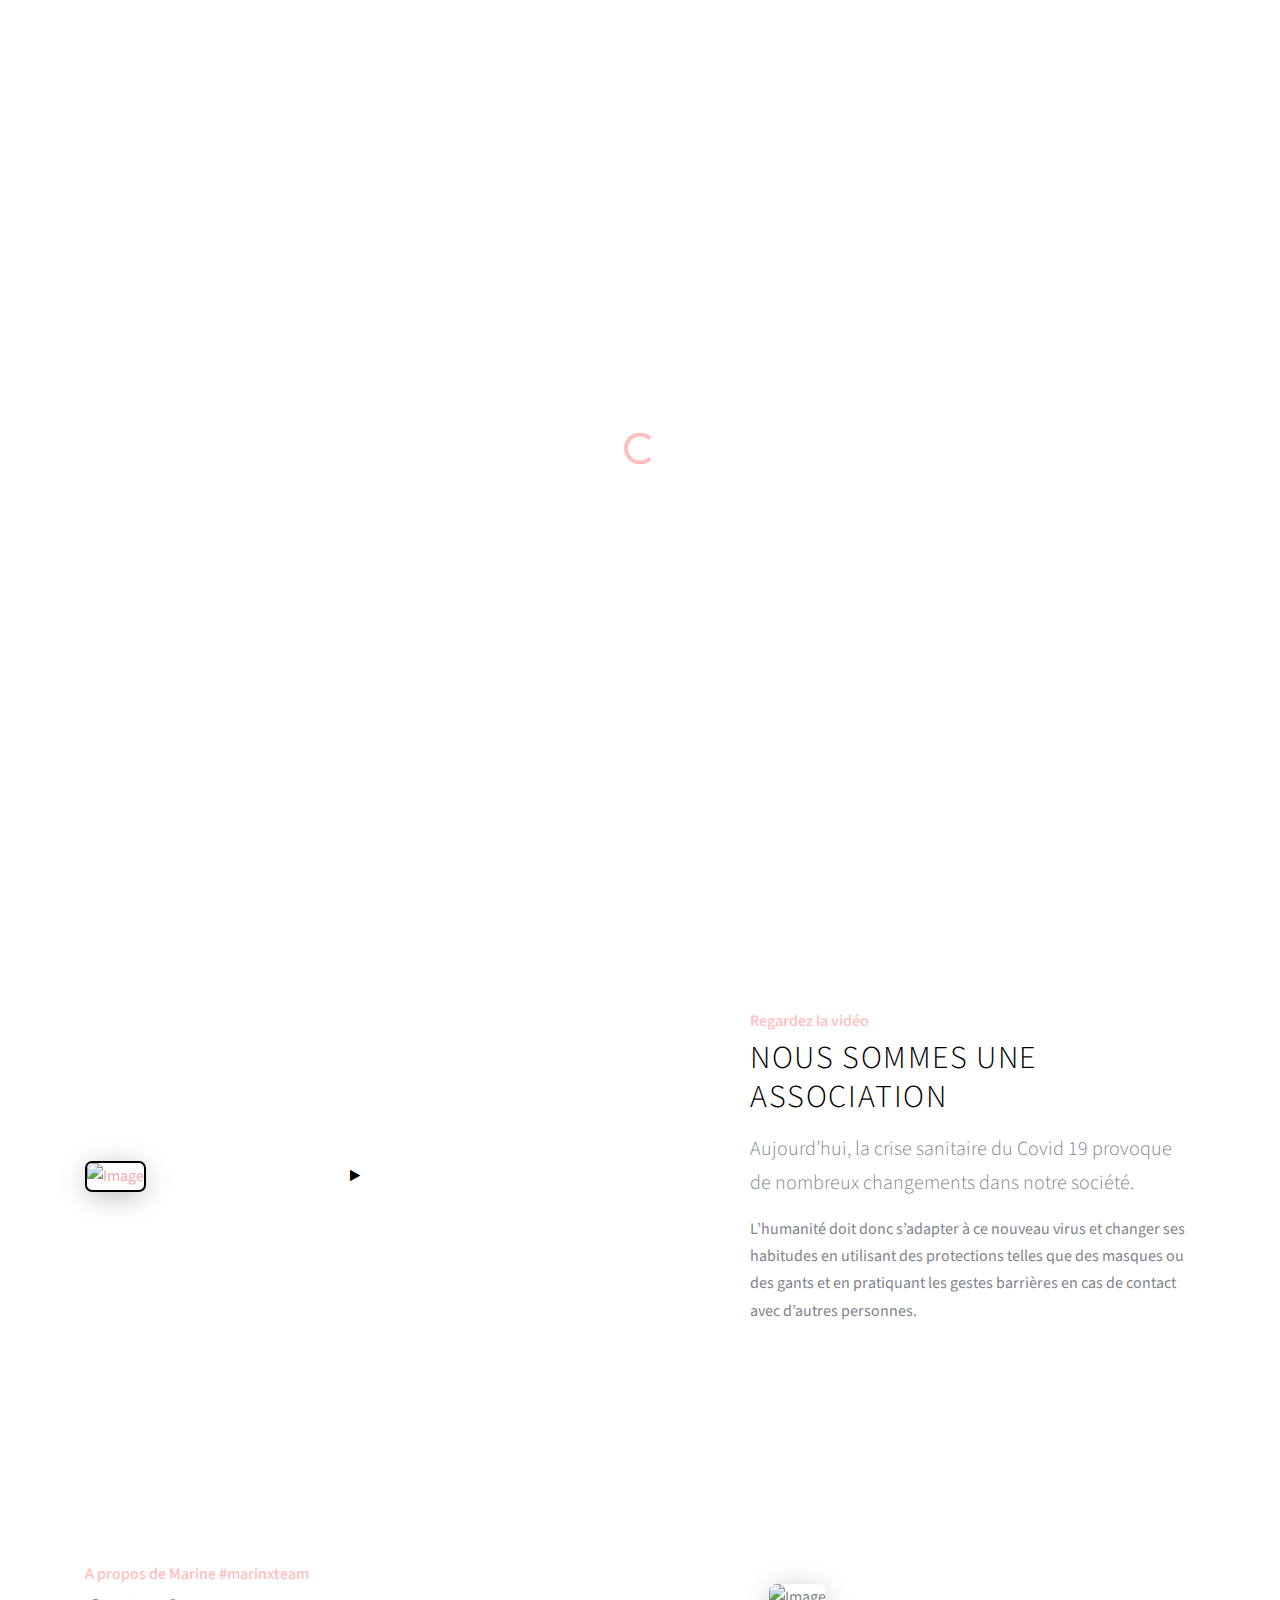
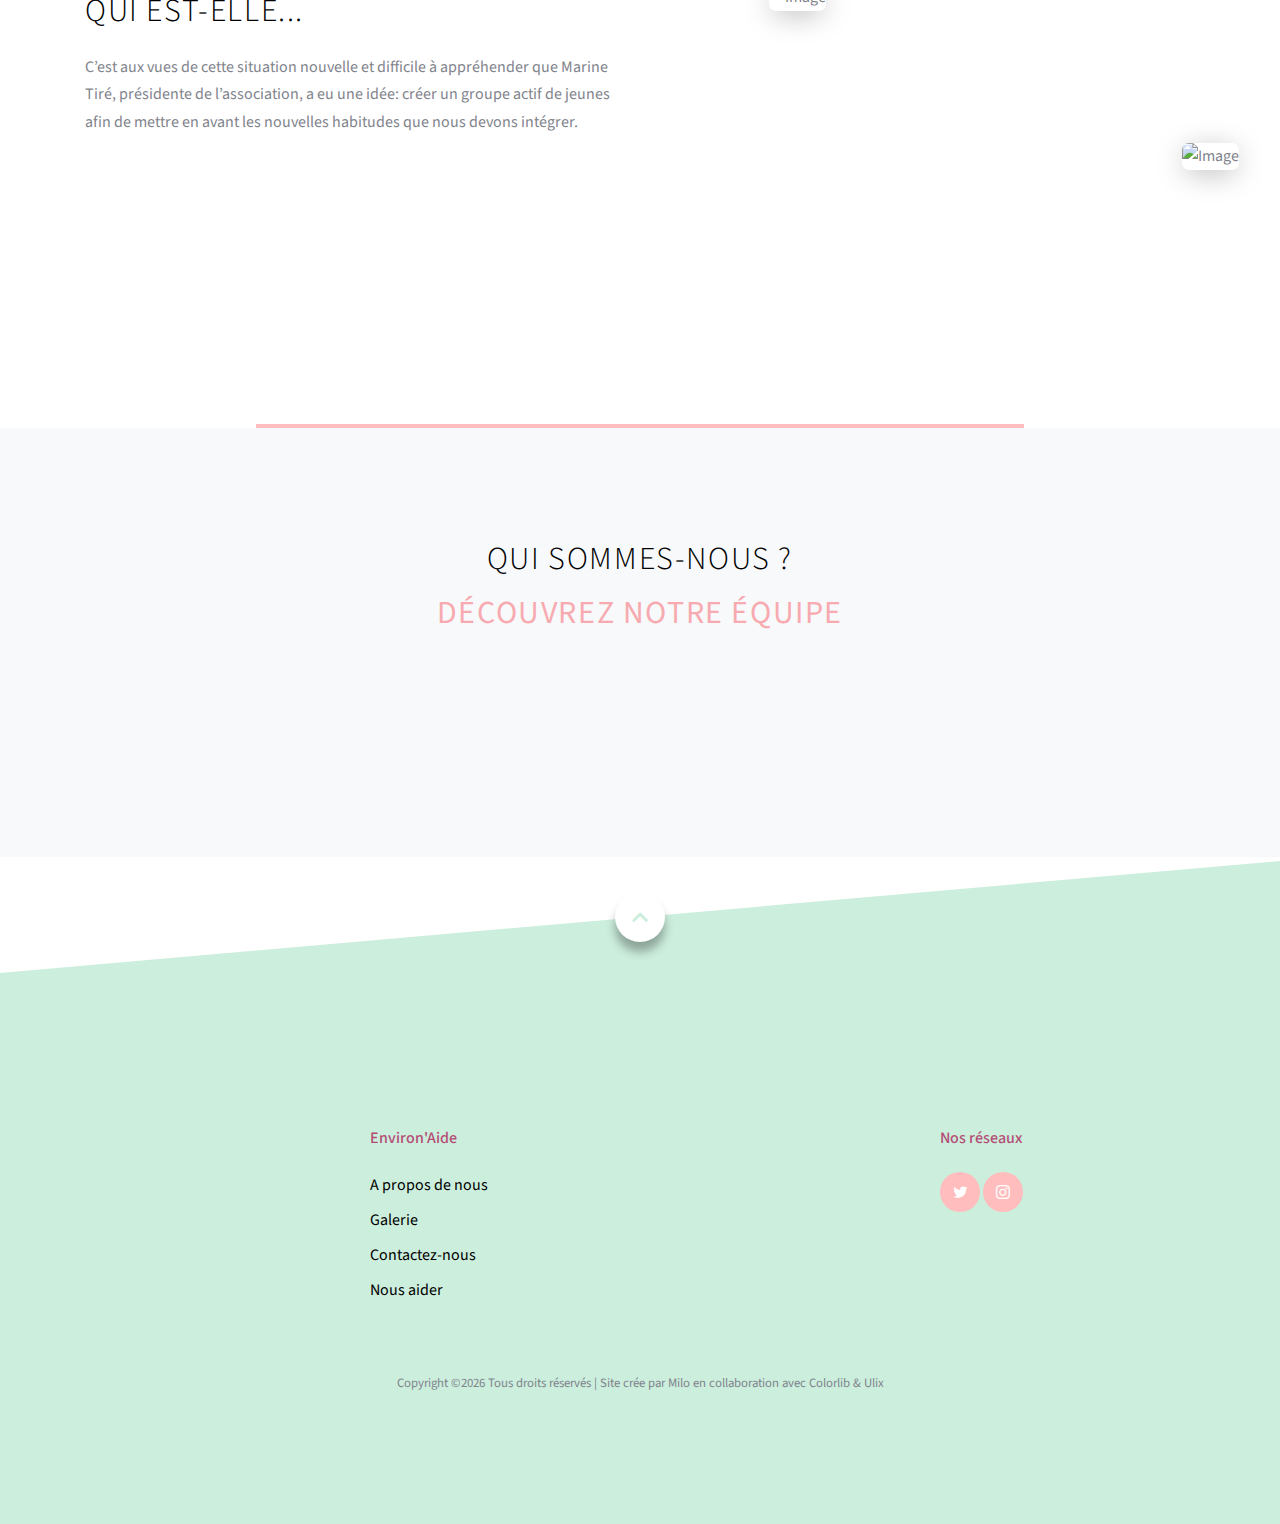
==== about.html @ 617ce42b "big update" ====
<!doctype html>
<html lang="en">
  <head>
    <title>CoronaCollec' 2k20</title>
    <meta charset="utf-8">
    <meta name="viewport" content="width=device-width, initial-scale=1, shrink-to-fit=no">
    
    <link rel="stylesheet" href="css/custom-bs.css">
    <link rel="stylesheet" href="css/jquery.fancybox.min.css">
    <link rel="stylesheet" href="fonts/icomoon/style.css">
    <link rel="stylesheet" href="fonts/line-icons/style.css">

    <!-- MAIN CSS -->
    <link rel="stylesheet" href="css/style.css">    
  </head>
  <body>

  <div id="overlayer"></div>
  <div class="loader">
    <div class="spinner-border text-primary" role="status">
      <span class="sr-only">Chargement...</span>
    </div>
  </div>
    

<div class="site-wrap">

    <div class="site-mobile-menu site-navbar-target">
      <div class="site-mobile-menu-header">
        <div class="site-mobile-menu-close mt-3">
          <span class="icon-close2 js-menu-toggle"></span>
        </div>
      </div>
      <div class="site-mobile-menu-body"></div>
    </div> <!-- .site-mobile-menu -->
    

    <!-- NAVBAR -->
    <header class="site-navbar mt-3" id="top">
      <div class="container-fluid">
        <div class="row align-items-center">
          <div class="site-logo col-6"><a href="index.html">Accueil</a></div>


          

          <nav class="mx-auto site-navigation">
            <ul class="site-menu js-clone-nav d-none d-lg-block">
              <li><a href="index.html" >Home</a></li>
              <li><a href="about.html" class="nav-link active">A propos de nous</a></li>
              <li><a href="gallery.html">Galerie</a></li>
              <li><a href="contact.html">Contact</a></li>
              <li><a href="dons.html">Nous aider</a></li>
            </ul>
          </nav>
          
          <div class="col-6 site-burger-menu d-block d-lg-none text-right">
            <a href="#" class="site-menu-toggle js-menu-toggle"><span class="icon-menu h3"></span></a>
          </div>

        </div>
      </div>
    </header>

    <!-- HOME -->
    <section class="home-section section-hero overlay slanted" id="home-section">

      <div class="container">
        <div class="row align-items-center justify-content-center">
          <div class="col-md-8 text-center">
            <h1>A propos de nous...</h1>
            <div class="mx-auto w-75">
              <p>Qui sommes-nous ? Que fait-on ? Pourquoi ?</p>
            </div>
          </div>
        </div>
      </div>
        
      <!-- VIDEO -->
      <div class="video-container">
        <video autoplay loop="true">
          <source type="video/mp4" src="videos/video.mp4">
        </video>
      </div>

      <a href="#next-section" class="smoothscroll scroll-button">
        <span class=" icon-keyboard_arrow_down"></span>
      </a>

    </section>

    <section class="site-section" id="next-section">
      <div class="container">
        <div class="row align-items-center">
          <div class="col-lg-6 mb-5 mb-lg-0">
            <a data-fancybox data-ratio="2" href="https://vimeo.com/317571768" class="block__96788">
              <span class="play-icon"><span class="icon-play"></span></span>
              <img style="border:2px solid black" src="https://dummyimage.com/640x360/fff/aaa" alt="Image" class="img-fluid img-shadow">
            </a>
          </div>
          <div class="col-lg-5 ml-auto">
            <h3 class="section-title-sub text-primary">Regardez la vidéo</h3>
            <h2 class="section-title mb-3">Nous sommes une association</h2>
            <p class="lead">Aujourd’hui, la crise sanitaire du Covid 19 provoque de nombreux changements dans notre société.</p>
            <p> L’humanité doit donc s’adapter à ce nouveau virus et changer ses habitudes en utilisant des protections telles que des masques ou des gants et en pratiquant les gestes barrières en cas de contact avec d’autres personnes.</p>
          </div>
        </div>
      </div>
    </section>

    <!-- ABOUT US -->
    <section class="site-section about-us-section" >
      <div class="container">
        
        <div class="row mb-5 pt-0 site-section">
          <div class="col-md-6 align-self-center">
            <h3 class="section-title-sub text-primary">A propos de Marine #marinxteam</h3>
            <h2 class="section-title mb-4">Qui est-elle...</h2>           
            <p>C’est aux vues de cette situation nouvelle et difficile à appréhender que Marine Tiré, présidente de l’association, a eu une idée: créer un groupe actif de jeunes afin de mettre en avant les nouvelles habitudes que nous devons intégrer.</p>
          </div>
          <div class="col-md-5 ml-auto img-overlap">
            <div class="img-1"><img src="https://dummyimage.com/640x360/fff/aaa" alt="Image" class="img-fluid img-shadow"></div>
            <div class="img-2"><img src="https://dummyimage.com/640x360/fff/aaa" alt="Image" class="img-fluid img-shadow"></div>
          </div>
        </div>
      </div>
    </section>
    
    <hr style="border: 2px solid #ffbdc2; margin: 0 20%">
    <!-- quoi -->
    <section class="site-section services-section bg-light block__62849" id="services-section">
      <div class="container">
        <div class="row mb-5">
          <div class="col-12 text-center" data-aos="fade">
            <h2 class="section-title mb-3">Qui sommes-nous ?</h2>
            <h2 class="section-title mb-3"><b><a href="organisation.html">Découvrez notre équipe</a></b></h2>
          </div>
        </div>
        <div class="row">
          <div class="col-6 col-md-6 col-lg-4 mb-4 mb-lg-5">
          </div>
        </div>
      </div>
    </section>
    

    <footer class="site-footer slanted-footer">

      <a href="#top" class="smoothscroll scroll-top">
        <span class="icon-keyboard_arrow_up"></span>
      </a>
  
      <div class="container">
        <div class="row mb-5">
          <div class="col-6 col-md-3 mb-4 mb-md-0">
            <h3></h3>
            <ul class="list-unstyled">
              <li><a href="#"></a></li>
            </ul>
          </div>
          <div class="col-6 col-md-3 mb-4 mb-md-0">
            <h3>Environ'Aide</h3>
            <ul class="list-unstyled">
              <li><a href="about.html">A propos de nous</a></li>
              <li><a href="gallery.html">Galerie</a></li>
              <li><a href="contact.html">Contactez-nous</a></li>
              <li><a href="dons.html">Nous aider</a></li>
            </ul>
          </div>
          <div class="col-6 col-md-3 mb-4 mb-md-0">
            <h3></h3>
            <ul class="list-unstyled">
              <li><a href="#"></a></li>
            </ul>
          </div>
          <div class="col-6 col-md-3 mb-4 mb-md-0">
            <h3>Nos réseaux</h3>
            <div class="footer-social">
                      <a href="#"><span class="icon-twitter"></span></a>
              <a href="https://www.instagram.com/environaid/?hl=fr"><span class="icon-instagram"></span></a>
            </div>
          </div>
        </div>
  
        <div class="row text-center">
          <div class="col-12">
            <p class="copyright"><small class="block">
            <!-- Link back to Colorlib can't be removed. Template is licensed under CC BY 3.0. -->
            Copyright &copy;<script>document.write(new Date().getFullYear());</script> Tous droits réservés | Site crée par Milo en collaboration avec Colorlib & Ulix</a>
            <!-- Link back to Colorlib can't be removed. Template is licensed under CC BY 3.0. -->
            </small></p>
          </div>
        </div>
      </div>
    </footer>
  
  </div>
  
    <!-- SCRIPTS -->
    <script src="js/jquery.min.js"></script>
    <script src="js/bootstrap.bundle.min.js"></script>
    <script src="js/isotope.pkgd.min.js"></script>
    <script src="js/stickyfill.min.js"></script>
    <script src="js/jquery.fancybox.min.js"></script>
    <script src="js/jquery.easing.1.3.js"></script>
    
    <script src="js/jquery.waypoints.min.js"></script>
    <script src="js/jquery.animateNumber.min.js"></script>
    
    <script src="js/custom.js"></script>
  </body>
  </html>
---- fonts/icomoon/style.css ----
@font-face {
  font-family: 'icomoon';
  src:  url('fonts/icomoon.eot?10si43');
  src:  url('fonts/icomoon.eot?10si43#iefix') format('embedded-opentype'),
    url('fonts/icomoon.ttf?10si43') format('truetype'),
    url('fonts/icomoon.woff?10si43') format('woff'),
    url('fonts/icomoon.svg?10si43#icomoon') format('svg');
  font-weight: normal;
  font-style: normal;
}

[class^="icon-"], [class*=" icon-"] {
  /* use !important to prevent issues with browser extensions that change fonts */
  font-family: 'icomoon' !important;
  speak: none;
  font-style: normal;
  font-weight: normal;
  font-variant: normal;
  text-transform: none;
  line-height: 1;

  /* Better Font Rendering =========== */
  -webkit-font-smoothing: antialiased;
  -moz-osx-font-smoothing: grayscale;
}

.icon-asterisk:before {
  content: "\f069";
}
.icon-plus:before {
  content: "\f067";
}
.icon-question:before {
  content: "\f128";
}
.icon-minus:before {
  content: "\f068";
}
.icon-glass:before {
  content: "\f000";
}
.icon-music:before {
  content: "\f001";
}
.icon-search:before {
  content: "\f002";
}
.icon-envelope-o:before {
  content: "\f003";
}
.icon-heart:before {
  content: "\f004";
}
.icon-star:before {
  content: "\f005";
}
.icon-star-o:before {
  content: "\f006";
}
.icon-user:before {
  content: "\f007";
}
.icon-film:before {
  content: "\f008";
}
.icon-th-large:before {
  content: "\f009";
}
.icon-th:before {
  content: "\f00a";
}
.icon-th-list:before {
  content: "\f00b";
}
.icon-check:before {
  content: "\f00c";
}
.icon-close:before {
  content: "\f00d";
}
.icon-remove:before {
  content: "\f00d";
}
.icon-times:before {
  content: "\f00d";
}
.icon-search-plus:before {
  content: "\f00e";
}
.icon-search-minus:before {
  content: "\f010";
}
.icon-power-off:before {
  content: "\f011";
}
.icon-signal:before {
  content: "\f012";
}
.icon-cog:before {
  content: "\f013";
}
.icon-gear:before {
  content: "\f013";
}
.icon-trash-o:before {
  content: "\f014";
}
.icon-home:before {
  content: "\f015";
}
.icon-file-o:before {
  content: "\f016";
}
.icon-clock-o:before {
  content: "\f017";
}
.icon-road:before {
  content: "\f018";
}
.icon-download:before {
  content: "\f019";
}
.icon-arrow-circle-o-down:before {
  content: "\f01a";
}
.icon-arrow-circle-o-up:before {
  content: "\f01b";
}
.icon-inbox:before {
  content: "\f01c";
}
.icon-play-circle-o:before {
  content: "\f01d";
}
.icon-repeat:before {
  content: "\f01e";
}
.icon-rotate-right:before {
  content: "\f01e";
}
.icon-refresh:before {
  content: "\f021";
}
.icon-list-alt:before {
  content: "\f022";
}
.icon-lock:before {
  content: "\f023";
}
.icon-flag:before {
  content: "\f024";
}
.icon-headphones:before {
  content: "\f025";
}
.icon-volume-off:before {
  content: "\f026";
}
.icon-volume-down:before {
  content: "\f027";
}
.icon-volume-up:before {
  content: "\f028";
}
.icon-qrcode:before {
  content: "\f029";
}
.icon-barcode:before {
  content: "\f02a";
}
.icon-tag:before {
  content: "\f02b";
}
.icon-tags:before {
  content: "\f02c";
}
.icon-book:before {
  content: "\f02d";
}
.icon-bookmark:before {
  content: "\f02e";
}
.icon-print:before {
  content: "\f02f";
}
.icon-camera:before {
  content: "\f030";
}
.icon-font:before {
  content: "\f031";
}
.icon-bold:before {
  content: "\f032";
}
.icon-italic:before {
  content: "\f033";
}
.icon-text-height:before {
  content: "\f034";
}
.icon-text-width:before {
  content: "\f035";
}
.icon-align-left:before {
  content: "\f036";
}
.icon-align-center:before {
  content: "\f037";
}
.icon-align-right:before {
  content: "\f038";
}
.icon-align-justify:before {
  content: "\f039";
}
.icon-list:before {
  content: "\f03a";
}
.icon-dedent:before {
  content: "\f03b";
}
.icon-outdent:before {
  content: "\f03b";
}
.icon-indent:before {
  content: "\f03c";
}
.icon-video-camera:before {
  content: "\f03d";
}
.icon-image:before {
  content: "\f03e";
}
.icon-photo:before {
  content: "\f03e";
}
.icon-picture-o:before {
  content: "\f03e";
}
.icon-pencil:before {
  content: "\f040";
}
.icon-map-marker:before {
  content: "\f041";
}
.icon-adjust:before {
  content: "\f042";
}
.icon-tint:before {
  content: "\f043";
}
.icon-edit:before {
  content: "\f044";
}
.icon-pencil-square-o:before {
  content: "\f044";
}
.icon-share-square-o:before {
  content: "\f045";
}
.icon-check-square-o:before {
  content: "\f046";
}
.icon-arrows:before {
  content: "\f047";
}
.icon-step-backward:before {
  content: "\f048";
}
.icon-fast-backward:before {
  content: "\f049";
}
.icon-backward:before {
  content: "\f04a";
}
.icon-play:before {
  content: "\f04b";
}
.icon-pause:before {
  content: "\f04c";
}
.icon-stop:before {
  content: "\f04d";
}
.icon-forward:before {
  content: "\f04e";
}
.icon-fast-forward:before {
  content: "\f050";
}
.icon-step-forward:before {
  content: "\f051";
}
.icon-eject:before {
  content: "\f052";
}
.icon-chevron-left:before {
  content: "\f053";
}
.icon-chevron-right:before {
  content: "\f054";
}
.icon-plus-circle:before {
  content: "\f055";
}
.icon-minus-circle:before {
  content: "\f056";
}
.icon-times-circle:before {
  content: "\f057";
}
.icon-check-circle:before {
  content: "\f058";
}
.icon-question-circle:before {
  content: "\f059";
}
.icon-info-circle:before {
  content: "\f05a";
}
.icon-crosshairs:before {
  content: "\f05b";
}
.icon-times-circle-o:before {
  content: "\f05c";
}
.icon-check-circle-o:before {
  content: "\f05d";
}
.icon-ban:before {
  content: "\f05e";
}
.icon-arrow-left:before {
  content: "\f060";
}
.icon-arrow-right:before {
  content: "\f061";
}
.icon-arrow-up:before {
  content: "\f062";
}
.icon-arrow-down:before {
  content: "\f063";
}
.icon-mail-forward:before {
  content: "\f064";
}
.icon-share:before {
  content: "\f064";
}
.icon-expand:before {
  content: "\f065";
}
.icon-compress:before {
  content: "\f066";
}
.icon-exclamation-circle:before {
  content: "\f06a";
}
.icon-gift:before {
  content: "\f06b";
}
.icon-leaf:before {
  content: "\f06c";
}
.icon-fire:before {
  content: "\f06d";
}
.icon-eye:before {
  content: "\f06e";
}
.icon-eye-slash:before {
  content: "\f070";
}
.icon-exclamation-triangle:before {
  content: "\f071";
}
.icon-warning:before {
  content: "\f071";
}
.icon-plane:before {
  content: "\f072";
}
.icon-calendar:before {
  content: "\f073";
}
.icon-random:before {
  content: "\f074";
}
.icon-comment:before {
  content: "\f075";
}
.icon-magnet:before {
  content: "\f076";
}
.icon-chevron-up:before {
  content: "\f077";
}
.icon-chevron-down:before {
  content: "\f078";
}
.icon-retweet:before {
  content: "\f079";
}
.icon-shopping-cart:before {
  content: "\f07a";
}
.icon-folder:before {
  content: "\f07b";
}
.icon-folder-open:before {
  content: "\f07c";
}
.icon-arrows-v:before {
  content: "\f07d";
}
.icon-arrows-h:before {
  content: "\f07e";
}
.icon-bar-chart:before {
  content: "\f080";
}
.icon-bar-chart-o:before {
  content: "\f080";
}
.icon-twitter-square:before {
  content: "\f081";
}
.icon-facebook-square:before {
  content: "\f082";
}
.icon-camera-retro:before {
  content: "\f083";
}
.icon-key:before {
  content: "\f084";
}
.icon-cogs:before {
  content: "\f085";
}
.icon-gears:before {
  content: "\f085";
}
.icon-comments:before {
  content: "\f086";
}
.icon-thumbs-o-up:before {
  content: "\f087";
}
.icon-thumbs-o-down:before {
  content: "\f088";
}
.icon-star-half:before {
  content: "\f089";
}
.icon-heart-o:before {
  content: "\f08a";
}
.icon-sign-out:before {
  content: "\f08b";
}
.icon-linkedin-square:before {
  content: "\f08c";
}
.icon-thumb-tack:before {
  content: "\f08d";
}
.icon-external-link:before {
  content: "\f08e";
}
.icon-sign-in:before {
  content: "\f090";
}
.icon-trophy:before {
  content: "\f091";
}
.icon-github-square:before {
  content: "\f092";
}
.icon-upload:before {
  content: "\f093";
}
.icon-lemon-o:before {
  content: "\f094";
}
.icon-phone:before {
  content: "\f095";
}
.icon-square-o:before {
  content: "\f096";
}
.icon-bookmark-o:before {
  content: "\f097";
}
.icon-phone-square:before {
  content: "\f098";
}
.icon-twitter:before {
  content: "\f099";
}
.icon-facebook:before {
  content: "\f09a";
}
.icon-facebook-f:before {
  content: "\f09a";
}
.icon-github:before {
  content: "\f09b";
}
.icon-unlock:before {
  content: "\f09c";
}
.icon-credit-card:before {
  content: "\f09d";
}
.icon-feed:before {
  content: "\f09e";
}
.icon-rss:before {
  content: "\f09e";
}
.icon-hdd-o:before {
  content: "\f0a0";
}
.icon-bullhorn:before {
  content: "\f0a1";
}
.icon-bell-o:before {
  content: "\f0a2";
}
.icon-certificate:before {
  content: "\f0a3";
}
.icon-hand-o-right:before {
  content: "\f0a4";
}
.icon-hand-o-left:before {
  content: "\f0a5";
}
.icon-hand-o-up:before {
  content: "\f0a6";
}
.icon-hand-o-down:before {
  content: "\f0a7";
}
.icon-arrow-circle-left:before {
  content: "\f0a8";
}
.icon-arrow-circle-right:before {
  content: "\f0a9";
}
.icon-arrow-circle-up:before {
  content: "\f0aa";
}
.icon-arrow-circle-down:before {
  content: "\f0ab";
}
.icon-globe:before {
  content: "\f0ac";
}
.icon-wrench:before {
  content: "\f0ad";
}
.icon-tasks:before {
  content: "\f0ae";
}
.icon-filter:before {
  content: "\f0b0";
}
.icon-briefcase:before {
  content: "\f0b1";
}
.icon-arrows-alt:before {
  content: "\f0b2";
}
.icon-group:before {
  content: "\f0c0";
}
.icon-users:before {
  content: "\f0c0";
}
.icon-chain:before {
  content: "\f0c1";
}
.icon-link:before {
  content: "\f0c1";
}
.icon-cloud:before {
  content: "\f0c2";
}
.icon-flask:before {
  content: "\f0c3";
}
.icon-cut:before {
  content: "\f0c4";
}
.icon-scissors:before {
  content: "\f0c4";
}
.icon-copy:before {
  content: "\f0c5";
}
.icon-files-o:before {
  content: "\f0c5";
}
.icon-paperclip:before {
  content: "\f0c6";
}
.icon-floppy-o:before {
  content: "\f0c7";
}
.icon-save:before {
  content: "\f0c7";
}
.icon-square:before {
  content: "\f0c8";
}
.icon-bars:before {
  content: "\f0c9";
}
.icon-navicon:before {
  content: "\f0c9";
}
.icon-reorder:before {
  content: "\f0c9";
}
.icon-list-ul:before {
  content: "\f0ca";
}
.icon-list-ol:before {
  content: "\f0cb";
}
.icon-strikethrough:before {
  content: "\f0cc";
}
.icon-underline:before {
  content: "\f0cd";
}
.icon-table:before {
  content: "\f0ce";
}
.icon-magic:before {
  content: "\f0d0";
}
.icon-truck:before {
  content: "\f0d1";
}
.icon-pinterest:before {
  content: "\f0d2";
}
.icon-pinterest-square:before {
  content: "\f0d3";
}
.icon-google-plus-square:before {
  content: "\f0d4";
}
.icon-google-plus:before {
  content: "\f0d5";
}
.icon-money:before {
  content: "\f0d6";
}
.icon-caret-down:before {
  content: "\f0d7";
}
.icon-caret-up:before {
  content: "\f0d8";
}
.icon-caret-left:before {
  content: "\f0d9";
}
.icon-caret-right:before {
  content: "\f0da";
}
.icon-columns:before {
  content: "\f0db";
}
.icon-sort:before {
  content: "\f0dc";
}
.icon-unsorted:before {
  content: "\f0dc";
}
.icon-sort-desc:before {
  content: "\f0dd";
}
.icon-sort-down:before {
  content: "\f0dd";
}
.icon-sort-asc:before {
  content: "\f0de";
}
.icon-sort-up:before {
  content: "\f0de";
}
.icon-envelope:before {
  content: "\f0e0";
}
.icon-linkedin:before {
  content: "\f0e1";
}
.icon-rotate-left:before {
  content: "\f0e2";
}
.icon-undo:before {
  content: "\f0e2";
}
.icon-gavel:before {
  content: "\f0e3";
}
.icon-legal:before {
  content: "\f0e3";
}
.icon-dashboard:before {
  content: "\f0e4";
}
.icon-tachometer:before {
  content: "\f0e4";
}
.icon-comment-o:before {
  content: "\f0e5";
}
.icon-comments-o:before {
  content: "\f0e6";
}
.icon-bolt:before {
  content: "\f0e7";
}
.icon-flash:before {
  content: "\f0e7";
}
.icon-sitemap:before {
  content: "\f0e8";
}
.icon-umbrella:before {
  content: "\f0e9";
}
.icon-clipboard:before {
  content: "\f0ea";
}
.icon-paste:before {
  content: "\f0ea";
}
.icon-lightbulb-o:before {
  content: "\f0eb";
}
.icon-exchange:before {
  content: "\f0ec";
}
.icon-cloud-download:before {
  content: "\f0ed";
}
.icon-cloud-upload:before {
  content: "\f0ee";
}
.icon-user-md:before {
  content: "\f0f0";
}
.icon-stethoscope:before {
  content: "\f0f1";
}
.icon-suitcase:before {
  content: "\f0f2";
}
.icon-bell:before {
  content: "\f0f3";
}
.icon-coffee:before {
  content: "\f0f4";
}
.icon-cutlery:before {
  content: "\f0f5";
}
.icon-file-text-o:before {
  content: "\f0f6";
}
.icon-building-o:before {
  content: "\f0f7";
}
.icon-hospital-o:before {
  content: "\f0f8";
}
.icon-ambulance:before {
  content: "\f0f9";
}
.icon-medkit:before {
  content: "\f0fa";
}
.icon-fighter-jet:before {
  content: "\f0fb";
}
.icon-beer:before {
  content: "\f0fc";
}
.icon-h-square:before {
  content: "\f0fd";
}
.icon-plus-square:before {
  content: "\f0fe";
}
.icon-angle-double-left:before {
  content: "\f100";
}
.icon-angle-double-right:before {
  content: "\f101";
}
.icon-angle-double-up:before {
  content: "\f102";
}
.icon-angle-double-down:before {
  content: "\f103";
}
.icon-angle-left:before {
  content: "\f104";
}
.icon-angle-right:before {
  content: "\f105";
}
.icon-angle-up:before {
  content: "\f106";
}
.icon-angle-down:before {
  content: "\f107";
}
.icon-desktop:before {
  content: "\f108";
}
.icon-laptop:before {
  content: "\f109";
}
.icon-tablet:before {
  content: "\f10a";
}
.icon-mobile:before {
  content: "\f10b";
}
.icon-mobile-phone:before {
  content: "\f10b";
}
.icon-circle-o:before {
  content: "\f10c";
}
.icon-quote-left:before {
  content: "\f10d";
}
.icon-quote-right:before {
  content: "\f10e";
}
.icon-spinner:before {
  content: "\f110";
}
.icon-circle:before {
  content: "\f111";
}
.icon-mail-reply:before {
  content: "\f112";
}
.icon-reply:before {
  content: "\f112";
}
.icon-github-alt:before {
  content: "\f113";
}
.icon-folder-o:before {
  content: "\f114";
}
.icon-folder-open-o:before {
  content: "\f115";
}
.icon-smile-o:before {
  content: "\f118";
}
.icon-frown-o:before {
  content: "\f119";
}
.icon-meh-o:before {
  content: "\f11a";
}
.icon-gamepad:before {
  content: "\f11b";
}
.icon-keyboard-o:before {
  content: "\f11c";
}
.icon-flag-o:before {
  content: "\f11d";
}
.icon-flag-checkered:before {
  content: "\f11e";
}
.icon-terminal:before {
  content: "\f120";
}
.icon-code:before {
  content: "\f121";
}
.icon-mail-reply-all:before {
  content: "\f122";
}
.icon-reply-all:before {
  content: "\f122";
}
.icon-star-half-empty:before {
  content: "\f123";
}
.icon-star-half-full:before {
  content: "\f123";
}
.icon-star-half-o:before {
  content: "\f123";
}
.icon-location-arrow:before {
  content: "\f124";
}
.icon-crop:before {
  content: "\f125";
}
.icon-code-fork:before {
  content: "\f126";
}
.icon-chain-broken:before {
  content: "\f127";
}
.icon-unlink:before {
  content: "\f127";
}
.icon-info:before {
  content: "\f129";
}
.icon-exclamation:before {
  content: "\f12a";
}
.icon-superscript:before {
  content: "\f12b";
}
.icon-subscript:before {
  content: "\f12c";
}
.icon-eraser:before {
  content: "\f12d";
}
.icon-puzzle-piece:before {
  content: "\f12e";
}
.icon-microphone:before {
  content: "\f130";
}
.icon-microphone-slash:before {
  content: "\f131";
}
.icon-shield:before {
  content: "\f132";
}
.icon-calendar-o:before {
  content: "\f133";
}
.icon-fire-extinguisher:before {
  content: "\f134";
}
.icon-rocket:before {
  content: "\f135";
}
.icon-maxcdn:before {
  content: "\f136";
}
.icon-chevron-circle-left:before {
  content: "\f137";
}
.icon-chevron-circle-right:before {
  content: "\f138";
}
.icon-chevron-circle-up:before {
  content: "\f139";
}
.icon-chevron-circle-down:before {
  content: "\f13a";
}
.icon-html5:before {
  content: "\f13b";
}
.icon-css3:before {
  content: "\f13c";
}
.icon-anchor:before {
  content: "\f13d";
}
.icon-unlock-alt:before {
  content: "\f13e";
}
.icon-bullseye:before {
  content: "\f140";
}
.icon-ellipsis-h:before {
  content: "\f141";
}
.icon-ellipsis-v:before {
  content: "\f142";
}
.icon-rss-square:before {
  content: "\f143";
}
.icon-play-circle:before {
  content: "\f144";
}
.icon-ticket:before {
  content: "\f145";
}
.icon-minus-square:before {
  content: "\f146";
}
.icon-minus-square-o:before {
  content: "\f147";
}
.icon-level-up:before {
  content: "\f148";
}
.icon-level-down:before {
  content: "\f149";
}
.icon-check-square:before {
  content: "\f14a";
}
.icon-pencil-square:before {
  content: "\f14b";
}
.icon-external-link-square:before {
  content: "\f14c";
}
.icon-share-square:before {
  content: "\f14d";
}
.icon-compass:before {
  content: "\f14e";
}
.icon-caret-square-o-down:before {
  content: "\f150";
}
.icon-toggle-down:before {
  content: "\f150";
}
.icon-caret-square-o-up:before {
  content: "\f151";
}
.icon-toggle-up:before {
  content: "\f151";
}
.icon-caret-square-o-right:before {
  content: "\f152";
}
.icon-toggle-right:before {
  content: "\f152";
}
.icon-eur:before {
  content: "\f153";
}
.icon-euro:before {
  content: "\f153";
}
.icon-gbp:before {
  content: "\f154";
}
.icon-dollar:before {
  content: "\f155";
}
.icon-usd:before {
  content: "\f155";
}
.icon-inr:before {
  content: "\f156";
}
.icon-rupee:before {
  content: "\f156";
}
.icon-cny:before {
  content: "\f157";
}
.icon-jpy:before {
  content: "\f157";
}
.icon-rmb:before {
  content: "\f157";
}
.icon-yen:before {
  content: "\f157";
}
.icon-rouble:before {
  content: "\f158";
}
.icon-rub:before {
  content: "\f158";
}
.icon-ruble:before {
  content: "\f158";
}
.icon-krw:before {
  content: "\f159";
}
.icon-won:before {
  content: "\f159";
}
.icon-bitcoin:before {
  content: "\f15a";
}
.icon-btc:before {
  content: "\f15a";
}
.icon-file:before {
  content: "\f15b";
}
.icon-file-text:before {
  content: "\f15c";
}
.icon-sort-alpha-asc:before {
  content: "\f15d";
}
.icon-sort-alpha-desc:before {
  content: "\f15e";
}
.icon-sort-amount-asc:before {
  content: "\f160";
}
.icon-sort-amount-desc:before {
  content: "\f161";
}
.icon-sort-numeric-asc:before {
  content: "\f162";
}
.icon-sort-numeric-desc:before {
  content: "\f163";
}
.icon-thumbs-up:before {
  content: "\f164";
}
.icon-thumbs-down:before {
  content: "\f165";
}
.icon-youtube-square:before {
  content: "\f166";
}
.icon-youtube:before {
  content: "\f167";
}
.icon-xing:before {
  content: "\f168";
}
.icon-xing-square:before {
  content: "\f169";
}
.icon-youtube-play:before {
  content: "\f16a";
}
.icon-dropbox:before {
  content: "\f16b";
}
.icon-stack-overflow:before {
  content: "\f16c";
}
.icon-instagram:before {
  content: "\f16d";
}
.icon-flickr:before {
  content: "\f16e";
}
.icon-adn:before {
  content: "\f170";
}
.icon-bitbucket:before {
  content: "\f171";
}
.icon-bitbucket-square:before {
  content: "\f172";
}
.icon-tumblr:before {
  content: "\f173";
}
.icon-tumblr-square:before {
  content: "\f174";
}
.icon-long-arrow-down:before {
  content: "\f175";
}
.icon-long-arrow-up:before {
  content: "\f176";
}
.icon-long-arrow-left:before {
  content: "\f177";
}
.icon-long-arrow-right:before {
  content: "\f178";
}
.icon-apple:before {
  content: "\f179";
}
.icon-windows:before {
  content: "\f17a";
}
.icon-android:before {
  content: "\f17b";
}
.icon-linux:before {
  content: "\f17c";
}
.icon-dribbble:before {
  content: "\f17d";
}
.icon-skype:before {
  content: "\f17e";
}
.icon-foursquare:before {
  content: "\f180";
}
.icon-trello:before {
  content: "\f181";
}
.icon-female:before {
  content: "\f182";
}
.icon-male:before {
  content: "\f183";
}
.icon-gittip:before {
  content: "\f184";
}
.icon-gratipay:before {
  content: "\f184";
}
.icon-sun-o:before {
  content: "\f185";
}
.icon-moon-o:before {
  content: "\f186";
}
.icon-archive:before {
  content: "\f187";
}
.icon-bug:before {
  content: "\f188";
}
.icon-vk:before {
  content: "\f189";
}
.icon-weibo:before {
  content: "\f18a";
}
.icon-renren:before {
  content: "\f18b";
}
.icon-pagelines:before {
  content: "\f18c";
}
.icon-stack-exchange:before {
  content: "\f18d";
}
.icon-arrow-circle-o-right:before {
  content: "\f18e";
}
.icon-arrow-circle-o-left:before {
  content: "\f190";
}
.icon-caret-square-o-left:before {
  content: "\f191";
}
.icon-toggle-left:before {
  content: "\f191";
}
.icon-dot-circle-o:before {
  content: "\f192";
}
.icon-wheelchair:before {
  content: "\f193";
}
.icon-vimeo-square:before {
  content: "\f194";
}
.icon-try:before {
  content: "\f195";
}
.icon-turkish-lira:before {
  content: "\f195";
}
.icon-plus-square-o:before {
  content: "\f196";
}
.icon-space-shuttle:before {
  content: "\f197";
}
.icon-slack:before {
  content: "\f198";
}
.icon-envelope-square:before {
  content: "\f199";
}
.icon-wordpress:before {
  content: "\f19a";
}
.icon-openid:before {
  content: "\f19b";
}
.icon-bank:before {
  content: "\f19c";
}
.icon-institution:before {
  content: "\f19c";
}
.icon-university:before {
  content: "\f19c";
}
.icon-graduation-cap:before {
  content: "\f19d";
}
.icon-mortar-board:before {
  content: "\f19d";
}
.icon-yahoo:before {
  content: "\f19e";
}
.icon-google:before {
  content: "\f1a0";
}
.icon-reddit:before {
  content: "\f1a1";
}
.icon-reddit-square:before {
  content: "\f1a2";
}
.icon-stumbleupon-circle:before {
  content: "\f1a3";
}
.icon-stumbleupon:before {
  content: "\f1a4";
}
.icon-delicious:before {
  content: "\f1a5";
}
.icon-digg:before {
  content: "\f1a6";
}
.icon-pied-piper-pp:before {
  content: "\f1a7";
}
.icon-pied-piper-alt:before {
  content: "\f1a8";
}
.icon-drupal:before {
  content: "\f1a9";
}
.icon-joomla:before {
  content: "\f1aa";
}
.icon-language:before {
  content: "\f1ab";
}
.icon-fax:before {
  content: "\f1ac";
}
.icon-building:before {
  content: "\f1ad";
}
.icon-child:before {
  content: "\f1ae";
}
.icon-paw:before {
  content: "\f1b0";
}
.icon-spoon:before {
  content: "\f1b1";
}
.icon-cube:before {
  content: "\f1b2";
}
.icon-cubes:before {
  content: "\f1b3";
}
.icon-behance:before {
  content: "\f1b4";
}
.icon-behance-square:before {
  content: "\f1b5";
}
.icon-steam:before {
  content: "\f1b6";
}
.icon-steam-square:before {
  content: "\f1b7";
}
.icon-recycle:before {
  content: "\f1b8";
}
.icon-automobile:before {
  content: "\f1b9";
}
.icon-car:before {
  content: "\f1b9";
}
.icon-cab:before {
  content: "\f1ba";
}
.icon-taxi:before {
  content: "\f1ba";
}
.icon-tree:before {
  content: "\f1bb";
}
.icon-spotify:before {
  content: "\f1bc";
}
.icon-deviantart:before {
  content: "\f1bd";
}
.icon-soundcloud:before {
  content: "\f1be";
}
.icon-database:before {
  content: "\f1c0";
}
.icon-file-pdf-o:before {
  content: "\f1c1";
}
.icon-file-word-o:before {
  content: "\f1c2";
}
.icon-file-excel-o:before {
  content: "\f1c3";
}
.icon-file-powerpoint-o:before {
  content: "\f1c4";
}
.icon-file-image-o:before {
  content: "\f1c5";
}
.icon-file-photo-o:before {
  content: "\f1c5";
}
.icon-file-picture-o:before {
  content: "\f1c5";
}
.icon-file-archive-o:before {
  content: "\f1c6";
}
.icon-file-zip-o:before {
  content: "\f1c6";
}
.icon-file-audio-o:before {
  content: "\f1c7";
}
.icon-file-sound-o:before {
  content: "\f1c7";
}
.icon-file-movie-o:before {
  content: "\f1c8";
}
.icon-file-video-o:before {
  content: "\f1c8";
}
.icon-file-code-o:before {
  content: "\f1c9";
}
.icon-vine:before {
  content: "\f1ca";
}
.icon-codepen:before {
  content: "\f1cb";
}
.icon-jsfiddle:before {
  content: "\f1cc";
}
.icon-life-bouy:before {
  content: "\f1cd";
}
.icon-life-buoy:before {
  content: "\f1cd";
}
.icon-life-ring:before {
  content: "\f1cd";
}
.icon-life-saver:before {
  content: "\f1cd";
}
.icon-support:before {
  content: "\f1cd";
}
.icon-circle-o-notch:before {
  content: "\f1ce";
}
.icon-ra:before {
  content: "\f1d0";
}
.icon-rebel:before {
  content: "\f1d0";
}
.icon-resistance:before {
  content: "\f1d0";
}
.icon-empire:before {
  content: "\f1d1";
}
.icon-ge:before {
  content: "\f1d1";
}
.icon-git-square:before {
  content: "\f1d2";
}
.icon-git:before {
  content: "\f1d3";
}
.icon-hacker-news:before {
  content: "\f1d4";
}
.icon-y-combinator-square:before {
  content: "\f1d4";
}
.icon-yc-square:before {
  content: "\f1d4";
}
.icon-tencent-weibo:before {
  content: "\f1d5";
}
.icon-qq:before {
  content: "\f1d6";
}
.icon-wechat:before {
  content: "\f1d7";
}
.icon-weixin:before {
  content: "\f1d7";
}
.icon-paper-plane:before {
  content: "\f1d8";
}
.icon-send:before {
  content: "\f1d8";
}
.icon-paper-plane-o:before {
  content: "\f1d9";
}
.icon-send-o:before {
  content: "\f1d9";
}
.icon-history:before {
  content: "\f1da";
}
.icon-circle-thin:before {
  content: "\f1db";
}
.icon-header:before {
  content: "\f1dc";
}
.icon-paragraph:before {
  content: "\f1dd";
}
.icon-sliders:before {
  content: "\f1de";
}
.icon-share-alt:before {
  content: "\f1e0";
}
.icon-share-alt-square:before {
  content: "\f1e1";
}
.icon-bomb:before {
  content: "\f1e2";
}
.icon-futbol-o:before {
  content: "\f1e3";
}
.icon-soccer-ball-o:before {
  content: "\f1e3";
}
.icon-tty:before {
  content: "\f1e4";
}
.icon-binoculars:before {
  content: "\f1e5";
}
.icon-plug:before {
  content: "\f1e6";
}
.icon-slideshare:before {
  content: "\f1e7";
}
.icon-twitch:before {
  content: "\f1e8";
}
.icon-yelp:before {
  content: "\f1e9";
}
.icon-newspaper-o:before {
  content: "\f1ea";
}
.icon-wifi:before {
  content: "\f1eb";
}
.icon-calculator:before {
  content: "\f1ec";
}
.icon-paypal:before {
  content: "\f1ed";
}
.icon-google-wallet:before {
  content: "\f1ee";
}
.icon-cc-visa:before {
  content: "\f1f0";
}
.icon-cc-mastercard:before {
  content: "\f1f1";
}
.icon-cc-discover:before {
  content: "\f1f2";
}
.icon-cc-amex:before {
  content: "\f1f3";
}
.icon-cc-paypal:before {
  content: "\f1f4";
}
.icon-cc-stripe:before {
  content: "\f1f5";
}
.icon-bell-slash:before {
  content: "\f1f6";
}
.icon-bell-slash-o:before {
  content: "\f1f7";
}
.icon-trash:before {
  content: "\f1f8";
}
.icon-copyright:before {
  content: "\f1f9";
}
.icon-at:before {
  content: "\f1fa";
}
.icon-eyedropper:before {
  content: "\f1fb";
}
.icon-paint-brush:before {
  content: "\f1fc";
}
.icon-birthday-cake:before {
  content: "\f1fd";
}
.icon-area-chart:before {
  content: "\f1fe";
}
.icon-pie-chart:before {
  content: "\f200";
}
.icon-line-chart:before {
  content: "\f201";
}
.icon-lastfm:before {
  content: "\f202";
}
.icon-lastfm-square:before {
  content: "\f203";
}
.icon-toggle-off:before {
  content: "\f204";
}
.icon-toggle-on:before {
  content: "\f205";
}
.icon-bicycle:before {
  content: "\f206";
}
.icon-bus:before {
  content: "\f207";
}
.icon-ioxhost:before {
  content: "\f208";
}
.icon-angellist:before {
  content: "\f209";
}
.icon-cc:before {
  content: "\f20a";
}
.icon-ils:before {
  content: "\f20b";
}
.icon-shekel:before {
  content: "\f20b";
}
.icon-sheqel:before {
  content: "\f20b";
}
.icon-meanpath:before {
  content: "\f20c";
}
.icon-buysellads:before {
  content: "\f20d";
}
.icon-connectdevelop:before {
  content: "\f20e";
}
.icon-dashcube:before {
  content: "\f210";
}
.icon-forumbee:before {
  content: "\f211";
}
.icon-leanpub:before {
  content: "\f212";
}
.icon-sellsy:before {
  content: "\f213";
}
.icon-shirtsinbulk:before {
  content: "\f214";
}
.icon-simplybuilt:before {
  content: "\f215";
}
.icon-skyatlas:before {
  content: "\f216";
}
.icon-cart-plus:before {
  content: "\f217";
}
.icon-cart-arrow-down:before {
  content: "\f218";
}
.icon-diamond:before {
  content: "\f219";
}
.icon-ship:before {
  content: "\f21a";
}
.icon-user-secret:before {
  content: "\f21b";
}
.icon-motorcycle:before {
  content: "\f21c";
}
.icon-street-view:before {
  content: "\f21d";
}
.icon-heartbeat:before {
  content: "\f21e";
}
.icon-venus:before {
  content: "\f221";
}
.icon-mars:before {
  content: "\f222";
}
.icon-mercury:before {
  content: "\f223";
}
.icon-intersex:before {
  content: "\f224";
}
.icon-transgender:before {
  content: "\f224";
}
.icon-transgender-alt:before {
  content: "\f225";
}
.icon-venus-double:before {
  content: "\f226";
}
.icon-mars-double:before {
  content: "\f227";
}
.icon-venus-mars:before {
  content: "\f228";
}
.icon-mars-stroke:before {
  content: "\f229";
}
.icon-mars-stroke-v:before {
  content: "\f22a";
}
.icon-mars-stroke-h:before {
  content: "\f22b";
}
.icon-neuter:before {
  content: "\f22c";
}
.icon-genderless:before {
  content: "\f22d";
}
.icon-facebook-official:before {
  content: "\f230";
}
.icon-pinterest-p:before {
  content: "\f231";
}
.icon-whatsapp:before {
  content: "\f232";
}
.icon-server:before {
  content: "\f233";
}
.icon-user-plus:before {
  content: "\f234";
}
.icon-user-times:before {
  content: "\f235";
}
.icon-bed:before {
  content: "\f236";
}
.icon-hotel:before {
  content: "\f236";
}
.icon-viacoin:before {
  content: "\f237";
}
.icon-train:before {
  content: "\f238";
}
.icon-subway:before {
  content: "\f239";
}
.icon-medium:before {
  content: "\f23a";
}
.icon-y-combinator:before {
  content: "\f23b";
}
.icon-yc:before {
  content: "\f23b";
}
.icon-optin-monster:before {
  content: "\f23c";
}
.icon-opencart:before {
  content: "\f23d";
}
.icon-expeditedssl:before {
  content: "\f23e";
}
.icon-battery:before {
  content: "\f240";
}
.icon-battery-4:before {
  content: "\f240";
}
.icon-battery-full:before {
  content: "\f240";
}
.icon-battery-3:before {
  content: "\f241";
}
.icon-battery-three-quarters:before {
  content: "\f241";
}
.icon-battery-2:before {
  content: "\f242";
}
.icon-battery-half:before {
  content: "\f242";
}
.icon-battery-1:before {
  content: "\f243";
}
.icon-battery-quarter:before {
  content: "\f243";
}
.icon-battery-0:before {
  content: "\f244";
}
.icon-battery-empty:before {
  content: "\f244";
}
.icon-mouse-pointer:before {
  content: "\f245";
}
.icon-i-cursor:before {
  content: "\f246";
}
.icon-object-group:before {
  content: "\f247";
}
.icon-object-ungroup:before {
  content: "\f248";
}
.icon-sticky-note:before {
  content: "\f249";
}
.icon-sticky-note-o:before {
  content: "\f24a";
}
.icon-cc-jcb:before {
  content: "\f24b";
}
.icon-cc-diners-club:before {
  content: "\f24c";
}
.icon-clone:before {
  content: "\f24d";
}
.icon-balance-scale:before {
  content: "\f24e";
}
.icon-hourglass-o:before {
  content: "\f250";
}
.icon-hourglass-1:before {
  content: "\f251";
}
.icon-hourglass-start:before {
  content: "\f251";
}
.icon-hourglass-2:before {
  content: "\f252";
}
.icon-hourglass-half:before {
  content: "\f252";
}
.icon-hourglass-3:before {
  content: "\f253";
}
.icon-hourglass-end:before {
  content: "\f253";
}
.icon-hourglass:before {
  content: "\f254";
}
.icon-hand-grab-o:before {
  content: "\f255";
}
.icon-hand-rock-o:before {
  content: "\f255";
}
.icon-hand-paper-o:before {
  content: "\f256";
}
.icon-hand-stop-o:before {
  content: "\f256";
}
.icon-hand-scissors-o:before {
  content: "\f257";
}
.icon-hand-lizard-o:before {
  content: "\f258";
}
.icon-hand-spock-o:before {
  content: "\f259";
}
.icon-hand-pointer-o:before {
  content: "\f25a";
}
.icon-hand-peace-o:before {
  content: "\f25b";
}
.icon-trademark:before {
  content: "\f25c";
}
.icon-registered:before {
  content: "\f25d";
}
.icon-creative-commons:before {
  content: "\f25e";
}
.icon-gg:before {
  content: "\f260";
}
.icon-gg-circle:before {
  content: "\f261";
}
.icon-tripadvisor:before {
  content: "\f262";
}
.icon-odnoklassniki:before {
  content: "\f263";
}
.icon-odnoklassniki-square:before {
  content: "\f264";
}
.icon-get-pocket:before {
  content: "\f265";
}
.icon-wikipedia-w:before {
  content: "\f266";
}
.icon-safari:before {
  content: "\f267";
}
.icon-chrome:before {
  content: "\f268";
}
.icon-firefox:before {
  content: "\f269";
}
.icon-opera:before {
  content: "\f26a";
}
.icon-internet-explorer:before {
  content: "\f26b";
}
.icon-television:before {
  content: "\f26c";
}
.icon-tv:before {
  content: "\f26c";
}
.icon-contao:before {
  content: "\f26d";
}
.icon-500px:before {
  content: "\f26e";
}
.icon-amazon:before {
  content: "\f270";
}
.icon-calendar-plus-o:before {
  content: "\f271";
}
.icon-calendar-minus-o:before {
  content: "\f272";
}
.icon-calendar-times-o:before {
  content: "\f273";
}
.icon-calendar-check-o:before {
  content: "\f274";
}
.icon-industry:before {
  content: "\f275";
}
.icon-map-pin:before {
  content: "\f276";
}
.icon-map-signs:before {
  content: "\f277";
}
.icon-map-o:before {
  content: "\f278";
}
.icon-map:before {
  content: "\f279";
}
.icon-commenting:before {
  content: "\f27a";
}
.icon-commenting-o:before {
  content: "\f27b";
}
.icon-houzz:before {
  content: "\f27c";
}
.icon-vimeo:before {
  content: "\f27d";
}
.icon-black-tie:before {
  content: "\f27e";
}
.icon-fonticons:before {
  content: "\f280";
}
.icon-reddit-alien:before {
  content: "\f281";
}
.icon-edge:before {
  content: "\f282";
}
.icon-credit-card-alt:before {
  content: "\f283";
}
.icon-codiepie:before {
  content: "\f284";
}
.icon-modx:before {
  content: "\f285";
}
.icon-fort-awesome:before {
  content: "\f286";
}
.icon-usb:before {
  content: "\f287";
}
.icon-product-hunt:before {
  content: "\f288";
}
.icon-mixcloud:before {
  content: "\f289";
}
.icon-scribd:before {
  content: "\f28a";
}
.icon-pause-circle:before {
  content: "\f28b";
}
.icon-pause-circle-o:before {
  content: "\f28c";
}
.icon-stop-circle:before {
  content: "\f28d";
}
.icon-stop-circle-o:before {
  content: "\f28e";
}
.icon-shopping-bag:before {
  content: "\f290";
}
.icon-shopping-basket:before {
  content: "\f291";
}
.icon-hashtag:before {
  content: "\f292";
}
.icon-bluetooth:before {
  content: "\f293";
}
.icon-bluetooth-b:before {
  content: "\f294";
}
.icon-percent:before {
  content: "\f295";
}
.icon-gitlab:before {
  content: "\f296";
}
.icon-wpbeginner:before {
  content: "\f297";
}
.icon-wpforms:before {
  content: "\f298";
}
.icon-envira:before {
  content: "\f299";
}
.icon-universal-access:before {
  content: "\f29a";
}
.icon-wheelchair-alt:before {
  content: "\f29b";
}
.icon-question-circle-o:before {
  content: "\f29c";
}
.icon-blind:before {
  content: "\f29d";
}
.icon-audio-description:before {
  content: "\f29e";
}
.icon-volume-control-phone:before {
  content: "\f2a0";
}
.icon-braille:before {
  content: "\f2a1";
}
.icon-assistive-listening-systems:before {
  content: "\f2a2";
}
.icon-american-sign-language-interpreting:before {
  content: "\f2a3";
}
.icon-asl-interpreting:before {
  content: "\f2a3";
}
.icon-deaf:before {
  content: "\f2a4";
}
.icon-deafness:before {
  content: "\f2a4";
}
.icon-hard-of-hearing:before {
  content: "\f2a4";
}
.icon-glide:before {
  content: "\f2a5";
}
.icon-glide-g:before {
  content: "\f2a6";
}
.icon-sign-language:before {
  content: "\f2a7";
}
.icon-signing:before {
  content: "\f2a7";
}
.icon-low-vision:before {
  content: "\f2a8";
}
.icon-viadeo:before {
  content: "\f2a9";
}
.icon-viadeo-square:before {
  content: "\f2aa";
}
.icon-snapchat:before {
  content: "\f2ab";
}
.icon-snapchat-ghost:before {
  content: "\f2ac";
}
.icon-snapchat-square:before {
  content: "\f2ad";
}
.icon-pied-piper:before {
  content: "\f2ae";
}
.icon-first-order:before {
  content: "\f2b0";
}
.icon-yoast:before {
  content: "\f2b1";
}
.icon-themeisle:before {
  content: "\f2b2";
}
.icon-google-plus-circle:before {
  content: "\f2b3";
}
.icon-google-plus-official:before {
  content: "\f2b3";
}
.icon-fa:before {
  content: "\f2b4";
}
.icon-font-awesome:before {
  content: "\f2b4";
}
.icon-handshake-o:before {
  content: "\f2b5";
}
.icon-envelope-open:before {
  content: "\f2b6";
}
.icon-envelope-open-o:before {
  content: "\f2b7";
}
.icon-linode:before {
  content: "\f2b8";
}
.icon-address-book:before {
  content: "\f2b9";
}
.icon-address-book-o:before {
  content: "\f2ba";
}
.icon-address-card:before {
  content: "\f2bb";
}
.icon-vcard:before {
  content: "\f2bb";
}
.icon-address-card-o:before {
  content: "\f2bc";
}
.icon-vcard-o:before {
  content: "\f2bc";
}
.icon-user-circle:before {
  content: "\f2bd";
}
.icon-user-circle-o:before {
  content: "\f2be";
}
.icon-user-o:before {
  content: "\f2c0";
}
.icon-id-badge:before {
  content: "\f2c1";
}
.icon-drivers-license:before {
  content: "\f2c2";
}
.icon-id-card:before {
  content: "\f2c2";
}
.icon-drivers-license-o:before {
  content: "\f2c3";
}
.icon-id-card-o:before {
  content: "\f2c3";
}
.icon-quora:before {
  content: "\f2c4";
}
.icon-free-code-camp:before {
  content: "\f2c5";
}
.icon-telegram:before {
  content: "\f2c6";
}
.icon-thermometer:before {
  content: "\f2c7";
}
.icon-thermometer-4:before {
  content: "\f2c7";
}
.icon-thermometer-full:before {
  content: "\f2c7";
}
.icon-thermometer-3:before {
  content: "\f2c8";
}
.icon-thermometer-three-quarters:before {
  content: "\f2c8";
}
.icon-thermometer-2:before {
  content: "\f2c9";
}
.icon-thermometer-half:before {
  content: "\f2c9";
}
.icon-thermometer-1:before {
  content: "\f2ca";
}
.icon-thermometer-quarter:before {
  content: "\f2ca";
}
.icon-thermometer-0:before {
  content: "\f2cb";
}
.icon-thermometer-empty:before {
  content: "\f2cb";
}
.icon-shower:before {
  content: "\f2cc";
}
.icon-bath:before {
  content: "\f2cd";
}
.icon-bathtub:before {
  content: "\f2cd";
}
.icon-s15:before {
  content: "\f2cd";
}
.icon-podcast:before {
  content: "\f2ce";
}
.icon-window-maximize:before {
  content: "\f2d0";
}
.icon-window-minimize:before {
  content: "\f2d1";
}
.icon-window-restore:before {
  content: "\f2d2";
}
.icon-times-rectangle:before {
  content: "\f2d3";
}
.icon-window-close:before {
  content: "\f2d3";
}
.icon-times-rectangle-o:before {
  content: "\f2d4";
}
.icon-window-close-o:before {
  content: "\f2d4";
}
.icon-bandcamp:before {
  content: "\f2d5";
}
.icon-grav:before {
  content: "\f2d6";
}
.icon-etsy:before {
  content: "\f2d7";
}
.icon-imdb:before {
  content: "\f2d8";
}
.icon-ravelry:before {
  content: "\f2d9";
}
.icon-eercast:before {
  content: "\f2da";
}
.icon-microchip:before {
  content: "\f2db";
}
.icon-snowflake-o:before {
  content: "\f2dc";
}
.icon-superpowers:before {
  content: "\f2dd";
}
.icon-wpexplorer:before {
  content: "\f2de";
}
.icon-meetup:before {
  content: "\f2e0";
}
.icon-3d_rotation:before {
  content: "\e84d";
}
.icon-ac_unit:before {
  content: "\eb3b";
}
.icon-alarm:before {
  content: "\e855";
}
.icon-access_alarms:before {
  content: "\e191";
}
.icon-schedule:before {
  content: "\e8b5";
}
.icon-accessibility:before {
  content: "\e84e";
}
.icon-accessible:before {
  content: "\e914";
}
.icon-account_balance:before {
  content: "\e84f";
}
.icon-account_balance_wallet:before {
  content: "\e850";
}
.icon-account_box:before {
  content: "\e851";
}
.icon-account_circle:before {
  content: "\e853";
}
.icon-adb:before {
  content: "\e60e";
}
.icon-add:before {
  content: "\e145";
}
.icon-add_a_photo:before {
  content: "\e439";
}
.icon-alarm_add:before {
  content: "\e856";
}
.icon-add_alert:before {
  content: "\e003";
}
.icon-add_box:before {
  content: "\e146";
}
.icon-add_circle:before {
  content: "\e147";
}
.icon-control_point:before {
  content: "\e3ba";
}
.icon-add_location:before {
  content: "\e567";
}
.icon-add_shopping_cart:before {
  content: "\e854";
}
.icon-queue:before {
  content: "\e03c";
}
.icon-add_to_queue:before {
  content: "\e05c";
}
.icon-adjust2:before {
  content: "\e39e";
}
.icon-airline_seat_flat:before {
  content: "\e630";
}
.icon-airline_seat_flat_angled:before {
  content: "\e631";
}
.icon-airline_seat_individual_suite:before {
  content: "\e632";
}
.icon-airline_seat_legroom_extra:before {
  content: "\e633";
}
.icon-airline_seat_legroom_normal:before {
  content: "\e634";
}
.icon-airline_seat_legroom_reduced:before {
  content: "\e635";
}
.icon-airline_seat_recline_extra:before {
  content: "\e636";
}
.icon-airline_seat_recline_normal:before {
  content: "\e637";
}
.icon-flight:before {
  content: "\e539";
}
.icon-airplanemode_inactive:before {
  content: "\e194";
}
.icon-airplay:before {
  content: "\e055";
}
.icon-airport_shuttle:before {
  content: "\eb3c";
}
.icon-alarm_off:before {
  content: "\e857";
}
.icon-alarm_on:before {
  content: "\e858";
}
.icon-album:before {
  content: "\e019";
}
.icon-all_inclusive:before {
  content: "\eb3d";
}
.icon-all_out:before {
  content: "\e90b";
}
.icon-android2:before {
  content: "\e859";
}
.icon-announcement:before {
  content: "\e85a";
}
.icon-apps:before {
  content: "\e5c3";
}
.icon-archive2:before {
  content: "\e149";
}
.icon-arrow_back:before {
  content: "\e5c4";
}
.icon-arrow_downward:before {
  content: "\e5db";
}
.icon-arrow_drop_down:before {
  content: "\e5c5";
}
.icon-arrow_drop_down_circle:before {
  content: "\e5c6";
}
.icon-arrow_drop_up:before {
  content: "\e5c7";
}
.icon-arrow_forward:before {
  content: "\e5c8";
}
.icon-arrow_upward:before {
  content: "\e5d8";
}
.icon-art_track:before {
  content: "\e060";
}
.icon-aspect_ratio:before {
  content: "\e85b";
}
.icon-poll:before {
  content: "\e801";
}
.icon-assignment:before {
  content: "\e85d";
}
.icon-assignment_ind:before {
  content: "\e85e";
}
.icon-assignment_late:before {
  content: "\e85f";
}
.icon-assignment_return:before {
  content: "\e860";
}
.icon-assignment_returned:before {
  content: "\e861";
}
.icon-assignment_turned_in:before {
  content: "\e862";
}
.icon-assistant:before {
  content: "\e39f";
}
.icon-flag2:before {
  content: "\e153";
}
.icon-attach_file:before {
  content: "\e226";
}
.icon-attach_money:before {
  content: "\e227";
}
.icon-attachment:before {
  content: "\e2bc";
}
.icon-audiotrack:before {
  content: "\e3a1";
}
.icon-autorenew:before {
  content: "\e863";
}
.icon-av_timer:before {
  content: "\e01b";
}
.icon-backspace:before {
  content: "\e14a";
}
.icon-cloud_upload:before {
  content: "\e2c3";
}
.icon-battery_alert:before {
  content: "\e19c";
}
.icon-battery_charging_full:before {
  content: "\e1a3";
}
.icon-battery_std:before {
  content: "\e1a5";
}
.icon-battery_unknown:before {
  content: "\e1a6";
}
.icon-beach_access:before {
  content: "\eb3e";
}
.icon-beenhere:before {
  content: "\e52d";
}
.icon-block:before {
  content: "\e14b";
}
.icon-bluetooth2:before {
  content: "\e1a7";
}
.icon-bluetooth_searching:before {
  content: "\e1aa";
}
.icon-bluetooth_connected:before {
  content: "\e1a8";
}
.icon-bluetooth_disabled:before {
  content: "\e1a9";
}
.icon-blur_circular:before {
  content: "\e3a2";
}
.icon-blur_linear:before {
  content: "\e3a3";
}
.icon-blur_off:before {
  content: "\e3a4";
}
.icon-blur_on:before {
  content: "\e3a5";
}
.icon-class:before {
  content: "\e86e";
}
.icon-turned_in:before {
  content: "\e8e6";
}
.icon-turned_in_not:before {
  content: "\e8e7";
}
.icon-border_all:before {
  content: "\e228";
}
.icon-border_bottom:before {
  content: "\e229";
}
.icon-border_clear:before {
  content: "\e22a";
}
.icon-border_color:before {
  content: "\e22b";
}
.icon-border_horizontal:before {
  content: "\e22c";
}
.icon-border_inner:before {
  content: "\e22d";
}
.icon-border_left:before {
  content: "\e22e";
}
.icon-border_outer:before {
  content: "\e22f";
}
.icon-border_right:before {
  content: "\e230";
}
.icon-border_style:before {
  content: "\e231";
}
.icon-border_top:before {
  content: "\e232";
}
.icon-border_vertical:before {
  content: "\e233";
}
.icon-branding_watermark:before {
  content: "\e06b";
}
.icon-brightness_1:before {
  content: "\e3a6";
}
.icon-brightness_2:before {
  content: "\e3a7";
}
.icon-brightness_3:before {
  content: "\e3a8";
}
.icon-brightness_4:before {
  content: "\e3a9";
}
.icon-brightness_low:before {
  content: "\e1ad";
}
.icon-brightness_medium:before {
  content: "\e1ae";
}
.icon-brightness_high:before {
  content: "\e1ac";
}
.icon-brightness_auto:before {
  content: "\e1ab";
}
.icon-broken_image:before {
  content: "\e3ad";
}
.icon-brush:before {
  content: "\e3ae";
}
.icon-bubble_chart:before {
  content: "\e6dd";
}
.icon-bug_report:before {
  content: "\e868";
}
.icon-build:before {
  content: "\e869";
}
.icon-burst_mode:before {
  content: "\e43c";
}
.icon-domain:before {
  content: "\e7ee";
}
.icon-business_center:before {
  content: "\eb3f";
}
.icon-cached:before {
  content: "\e86a";
}
.icon-cake:before {
  content: "\e7e9";
}
.icon-phone2:before {
  content: "\e0cd";
}
.icon-call_end:before {
  content: "\e0b1";
}
.icon-call_made:before {
  content: "\e0b2";
}
.icon-merge_type:before {
  content: "\e252";
}
.icon-call_missed:before {
  content: "\e0b4";
}
.icon-call_missed_outgoing:before {
  content: "\e0e4";
}
.icon-call_received:before {
  content: "\e0b5";
}
.icon-call_split:before {
  content: "\e0b6";
}
.icon-call_to_action:before {
  content: "\e06c";
}
.icon-camera2:before {
  content: "\e3af";
}
.icon-photo_camera:before {
  content: "\e412";
}
.icon-camera_enhance:before {
  content: "\e8fc";
}
.icon-camera_front:before {
  content: "\e3b1";
}
.icon-camera_rear:before {
  content: "\e3b2";
}
.icon-camera_roll:before {
  content: "\e3b3";
}
.icon-cancel:before {
  content: "\e5c9";
}
.icon-redeem:before {
  content: "\e8b1";
}
.icon-card_membership:before {
  content: "\e8f7";
}
.icon-card_travel:before {
  content: "\e8f8";
}
.icon-casino:before {
  content: "\eb40";
}
.icon-cast:before {
  content: "\e307";
}
.icon-cast_connected:before {
  content: "\e308";
}
.icon-center_focus_strong:before {
  content: "\e3b4";
}
.icon-center_focus_weak:before {
  content: "\e3b5";
}
.icon-change_history:before {
  content: "\e86b";
}
.icon-chat:before {
  content: "\e0b7";
}
.icon-chat_bubble:before {
  content: "\e0ca";
}
.icon-chat_bubble_outline:before {
  content: "\e0cb";
}
.icon-check2:before {
  content: "\e5ca";
}
.icon-check_box:before {
  content: "\e834";
}
.icon-check_box_outline_blank:before {
  content: "\e835";
}
.icon-check_circle:before {
  content: "\e86c";
}
.icon-navigate_before:before {
  content: "\e408";
}
.icon-navigate_next:before {
  content: "\e409";
}
.icon-child_care:before {
  content: "\eb41";
}
.icon-child_friendly:before {
  content: "\eb42";
}
.icon-chrome_reader_mode:before {
  content: "\e86d";
}
.icon-close2:before {
  content: "\e5cd";
}
.icon-clear_all:before {
  content: "\e0b8";
}
.icon-closed_caption:before {
  content: "\e01c";
}
.icon-wb_cloudy:before {
  content: "\e42d";
}
.icon-cloud_circle:before {
  content: "\e2be";
}
.icon-cloud_done:before {
  content: "\e2bf";
}
.icon-cloud_download:before {
  content: "\e2c0";
}
.icon-cloud_off:before {
  content: "\e2c1";
}
.icon-cloud_queue:before {
  content: "\e2c2";
}
.icon-code2:before {
  content: "\e86f";
}
.icon-photo_library:before {
  content: "\e413";
}
.icon-collections_bookmark:before {
  content: "\e431";
}
.icon-palette:before {
  content: "\e40a";
}
.icon-colorize:before {
  content: "\e3b8";
}
.icon-comment2:before {
  content: "\e0b9";
}
.icon-compare:before {
  content: "\e3b9";
}
.icon-compare_arrows:before {
  content: "\e915";
}
.icon-laptop2:before {
  content: "\e31e";
}
.icon-confirmation_number:before {
  content: "\e638";
}
.icon-contact_mail:before {
  content: "\e0d0";
}
.icon-contact_phone:before {
  content: "\e0cf";
}
.icon-contacts:before {
  content: "\e0ba";
}
.icon-content_copy:before {
  content: "\e14d";
}
.icon-content_cut:before {
  content: "\e14e";
}
.icon-content_paste:before {
  content: "\e14f";
}
.icon-control_point_duplicate:before {
  content: "\e3bb";
}
.icon-copyright2:before {
  content: "\e90c";
}
.icon-mode_edit:before {
  content: "\e254";
}
.icon-create_new_folder:before {
  content: "\e2cc";
}
.icon-payment:before {
  content: "\e8a1";
}
.icon-crop2:before {
  content: "\e3be";
}
.icon-crop_16_9:before {
  content: "\e3bc";
}
.icon-crop_3_2:before {
  content: "\e3bd";
}
.icon-crop_landscape:before {
  content: "\e3c3";
}
.icon-crop_7_5:before {
  content: "\e3c0";
}
.icon-crop_din:before {
  content: "\e3c1";
}
.icon-crop_free:before {
  content: "\e3c2";
}
.icon-crop_original:before {
  content: "\e3c4";
}
.icon-crop_portrait:before {
  content: "\e3c5";
}
.icon-crop_rotate:before {
  content: "\e437";
}
.icon-crop_square:before {
  content: "\e3c6";
}
.icon-dashboard2:before {
  content: "\e871";
}
.icon-data_usage:before {
  content: "\e1af";
}
.icon-date_range:before {
  content: "\e916";
}
.icon-dehaze:before {
  content: "\e3c7";
}
.icon-delete:before {
  content: "\e872";
}
.icon-delete_forever:before {
  content: "\e92b";
}
.icon-delete_sweep:before {
  content: "\e16c";
}
.icon-description:before {
  content: "\e873";
}
.icon-desktop_mac:before {
  content: "\e30b";
}
.icon-desktop_windows:before {
  content: "\e30c";
}
.icon-details:before {
  content: "\e3c8";
}
.icon-developer_board:before {
  content: "\e30d";
}
.icon-developer_mode:before {
  content: "\e1b0";
}
.icon-device_hub:before {
  content: "\e335";
}
.icon-phonelink:before {
  content: "\e326";
}
.icon-devices_other:before {
  content: "\e337";
}
.icon-dialer_sip:before {
  content: "\e0bb";
}
.icon-dialpad:before {
  content: "\e0bc";
}
.icon-directions:before {
  content: "\e52e";
}
.icon-directions_bike:before {
  content: "\e52f";
}
.icon-directions_boat:before {
  content: "\e532";
}
.icon-directions_bus:before {
  content: "\e530";
}
.icon-directions_car:before {
  content: "\e531";
}
.icon-directions_railway:before {
  content: "\e534";
}
.icon-directions_run:before {
  content: "\e566";
}
.icon-directions_transit:before {
  content: "\e535";
}
.icon-directions_walk:before {
  content: "\e536";
}
.icon-disc_full:before {
  content: "\e610";
}
.icon-dns:before {
  content: "\e875";
}
.icon-not_interested:before {
  content: "\e033";
}
.icon-do_not_disturb_alt:before {
  content: "\e611";
}
.icon-do_not_disturb_off:before {
  content: "\e643";
}
.icon-remove_circle:before {
  content: "\e15c";
}
.icon-dock:before {
  content: "\e30e";
}
.icon-done:before {
  content: "\e876";
}
.icon-done_all:before {
  content: "\e877";
}
.icon-donut_large:before {
  content: "\e917";
}
.icon-donut_small:before {
  content: "\e918";
}
.icon-drafts:before {
  content: "\e151";
}
.icon-drag_handle:before {
  content: "\e25d";
}
.icon-time_to_leave:before {
  content: "\e62c";
}
.icon-dvr:before {
  content: "\e1b2";
}
.icon-edit_location:before {
  content: "\e568";
}
.icon-eject2:before {
  content: "\e8fb";
}
.icon-markunread:before {
  content: "\e159";
}
.icon-enhanced_encryption:before {
  content: "\e63f";
}
.icon-equalizer:before {
  content: "\e01d";
}
.icon-error:before {
  content: "\e000";
}
.icon-error_outline:before {
  content: "\e001";
}
.icon-euro_symbol:before {
  content: "\e926";
}
.icon-ev_station:before {
  content: "\e56d";
}
.icon-insert_invitation:before {
  content: "\e24f";
}
.icon-event_available:before {
  content: "\e614";
}
.icon-event_busy:before {
  content: "\e615";
}
.icon-event_note:before {
  content: "\e616";
}
.icon-event_seat:before {
  content: "\e903";
}
.icon-exit_to_app:before {
  content: "\e879";
}
.icon-expand_less:before {
  content: "\e5ce";
}
.icon-expand_more:before {
  content: "\e5cf";
}
.icon-explicit:before {
  content: "\e01e";
}
.icon-explore:before {
  content: "\e87a";
}
.icon-exposure:before {
  content: "\e3ca";
}
.icon-exposure_neg_1:before {
  content: "\e3cb";
}
.icon-exposure_neg_2:before {
  content: "\e3cc";
}
.icon-exposure_plus_1:before {
  content: "\e3cd";
}
.icon-exposure_plus_2:before {
  content: "\e3ce";
}
.icon-exposure_zero:before {
  content: "\e3cf";
}
.icon-extension:before {
  content: "\e87b";
}
.icon-face:before {
  content: "\e87c";
}
.icon-fast_forward:before {
  content: "\e01f";
}
.icon-fast_rewind:before {
  content: "\e020";
}
.icon-favorite:before {
  content: "\e87d";
}
.icon-favorite_border:before {
  content: "\e87e";
}
.icon-featured_play_list:before {
  content: "\e06d";
}
.icon-featured_video:before {
  content: "\e06e";
}
.icon-sms_failed:before {
  content: "\e626";
}
.icon-fiber_dvr:before {
  content: "\e05d";
}
.icon-fiber_manual_record:before {
  content: "\e061";
}
.icon-fiber_new:before {
  content: "\e05e";
}
.icon-fiber_pin:before {
  content: "\e06a";
}
.icon-fiber_smart_record:before {
  content: "\e062";
}
.icon-get_app:before {
  content: "\e884";
}
.icon-file_upload:before {
  content: "\e2c6";
}
.icon-filter2:before {
  content: "\e3d3";
}
.icon-filter_1:before {
  content: "\e3d0";
}
.icon-filter_2:before {
  content: "\e3d1";
}
.icon-filter_3:before {
  content: "\e3d2";
}
.icon-filter_4:before {
  content: "\e3d4";
}
.icon-filter_5:before {
  content: "\e3d5";
}
.icon-filter_6:before {
  content: "\e3d6";
}
.icon-filter_7:before {
  content: "\e3d7";
}
.icon-filter_8:before {
  content: "\e3d8";
}
.icon-filter_9:before {
  content: "\e3d9";
}
.icon-filter_9_plus:before {
  content: "\e3da";
}
.icon-filter_b_and_w:before {
  content: "\e3db";
}
.icon-filter_center_focus:before {
  content: "\e3dc";
}
.icon-filter_drama:before {
  content: "\e3dd";
}
.icon-filter_frames:before {
  content: "\e3de";
}
.icon-terrain:before {
  content: "\e564";
}
.icon-filter_list:before {
  content: "\e152";
}
.icon-filter_none:before {
  content: "\e3e0";
}
.icon-filter_tilt_shift:before {
  content: "\e3e2";
}
.icon-filter_vintage:before {
  content: "\e3e3";
}
.icon-find_in_page:before {
  content: "\e880";
}
.icon-find_replace:before {
  content: "\e881";
}
.icon-fingerprint:before {
  content: "\e90d";
}
.icon-first_page:before {
  content: "\e5dc";
}
.icon-fitness_center:before {
  content: "\eb43";
}
.icon-flare:before {
  content: "\e3e4";
}
.icon-flash_auto:before {
  content: "\e3e5";
}
.icon-flash_off:before {
  content: "\e3e6";
}
.icon-flash_on:before {
  content: "\e3e7";
}
.icon-flight_land:before {
  content: "\e904";
}
.icon-flight_takeoff:before {
  content: "\e905";
}
.icon-flip:before {
  content: "\e3e8";
}
.icon-flip_to_back:before {
  content: "\e882";
}
.icon-flip_to_front:before {
  content: "\e883";
}
.icon-folder2:before {
  content: "\e2c7";
}
.icon-folder_open:before {
  content: "\e2c8";
}
.icon-folder_shared:before {
  content: "\e2c9";
}
.icon-folder_special:before {
  content: "\e617";
}
.icon-font_download:before {
  content: "\e167";
}
.icon-format_align_center:before {
  content: "\e234";
}
.icon-format_align_justify:before {
  content: "\e235";
}
.icon-format_align_left:before {
  content: "\e236";
}
.icon-format_align_right:before {
  content: "\e237";
}
.icon-format_bold:before {
  content: "\e238";
}
.icon-format_clear:before {
  content: "\e239";
}
.icon-format_color_fill:before {
  content: "\e23a";
}
.icon-format_color_reset:before {
  content: "\e23b";
}
.icon-format_color_text:before {
  content: "\e23c";
}
.icon-format_indent_decrease:before {
  content: "\e23d";
}
.icon-format_indent_increase:before {
  content: "\e23e";
}
.icon-format_italic:before {
  content: "\e23f";
}
.icon-format_line_spacing:before {
  content: "\e240";
}
.icon-format_list_bulleted:before {
  content: "\e241";
}
.icon-format_list_numbered:before {
  content: "\e242";
}
.icon-format_paint:before {
  content: "\e243";
}
.icon-format_quote:before {
  content: "\e244";
}
.icon-format_shapes:before {
  content: "\e25e";
}
.icon-format_size:before {
  content: "\e245";
}
.icon-format_strikethrough:before {
  content: "\e246";
}
.icon-format_textdirection_l_to_r:before {
  content: "\e247";
}
.icon-format_textdirection_r_to_l:before {
  content: "\e248";
}
.icon-format_underlined:before {
  content: "\e249";
}
.icon-question_answer:before {
  content: "\e8af";
}
.icon-forward2:before {
  content: "\e154";
}
.icon-forward_10:before {
  content: "\e056";
}
.icon-forward_30:before {
  content: "\e057";
}
.icon-forward_5:before {
  content: "\e058";
}
.icon-free_breakfast:before {
  content: "\eb44";
}
.icon-fullscreen:before {
  content: "\e5d0";
}
.icon-fullscreen_exit:before {
  content: "\e5d1";
}
.icon-functions:before {
  content: "\e24a";
}
.icon-g_translate:before {
  content: "\e927";
}
.icon-games:before {
  content: "\e021";
}
.icon-gavel2:before {
  content: "\e90e";
}
.icon-gesture:before {
  content: "\e155";
}
.icon-gif:before {
  content: "\e908";
}
.icon-goat:before {
  content: "\e900";
}
.icon-golf_course:before {
  content: "\eb45";
}
.icon-my_location:before {
  content: "\e55c";
}
.icon-location_searching:before {
  content: "\e1b7";
}
.icon-location_disabled:before {
  content: "\e1b6";
}
.icon-star2:before {
  content: "\e838";
}
.icon-gradient:before {
  content: "\e3e9";
}
.icon-grain:before {
  content: "\e3ea";
}
.icon-graphic_eq:before {
  content: "\e1b8";
}
.icon-grid_off:before {
  content: "\e3eb";
}
.icon-grid_on:before {
  content: "\e3ec";
}
.icon-people:before {
  content: "\e7fb";
}
.icon-group_add:before {
  content: "\e7f0";
}
.icon-group_work:before {
  content: "\e886";
}
.icon-hd:before {
  content: "\e052";
}
.icon-hdr_off:before {
  content: "\e3ed";
}
.icon-hdr_on:before {
  content: "\e3ee";
}
.icon-hdr_strong:before {
  content: "\e3f1";
}
.icon-hdr_weak:before {
  content: "\e3f2";
}
.icon-headset:before {
  content: "\e310";
}
.icon-headset_mic:before {
  content: "\e311";
}
.icon-healing:before {
  content: "\e3f3";
}
.icon-hearing:before {
  content: "\e023";
}
.icon-help:before {
  content: "\e887";
}
.icon-help_outline:before {
  content: "\e8fd";
}
.icon-high_quality:before {
  content: "\e024";
}
.icon-highlight:before {
  content: "\e25f";
}
.icon-highlight_off:before {
  content: "\e888";
}
.icon-restore:before {
  content: "\e8b3";
}
.icon-home2:before {
  content: "\e88a";
}
.icon-hot_tub:before {
  content: "\eb46";
}
.icon-local_hotel:before {
  content: "\e549";
}
.icon-hourglass_empty:before {
  content: "\e88b";
}
.icon-hourglass_full:before {
  content: "\e88c";
}
.icon-http:before {
  content: "\e902";
}
.icon-lock2:before {
  content: "\e897";
}
.icon-photo2:before {
  content: "\e410";
}
.icon-image_aspect_ratio:before {
  content: "\e3f5";
}
.icon-import_contacts:before {
  content: "\e0e0";
}
.icon-import_export:before {
  content: "\e0c3";
}
.icon-important_devices:before {
  content: "\e912";
}
.icon-inbox2:before {
  content: "\e156";
}
.icon-indeterminate_check_box:before {
  content: "\e909";
}
.icon-info2:before {
  content: "\e88e";
}
.icon-info_outline:before {
  content: "\e88f";
}
.icon-input:before {
  content: "\e890";
}
.icon-insert_comment:before {
  content: "\e24c";
}
.icon-insert_drive_file:before {
  content: "\e24d";
}
.icon-tag_faces:before {
  content: "\e420";
}
.icon-link2:before {
  content: "\e157";
}
.icon-invert_colors:before {
  content: "\e891";
}
.icon-invert_colors_off:before {
  content: "\e0c4";
}
.icon-iso:before {
  content: "\e3f6";
}
.icon-keyboard:before {
  content: "\e312";
}
.icon-keyboard_arrow_down:before {
  content: "\e313";
}
.icon-keyboard_arrow_left:before {
  content: "\e314";
}
.icon-keyboard_arrow_right:before {
  content: "\e315";
}
.icon-keyboard_arrow_up:before {
  content: "\e316";
}
.icon-keyboard_backspace:before {
  content: "\e317";
}
.icon-keyboard_capslock:before {
  content: "\e318";
}
.icon-keyboard_hide:before {
  content: "\e31a";
}
.icon-keyboard_return:before {
  content: "\e31b";
}
.icon-keyboard_tab:before {
  content: "\e31c";
}
.icon-keyboard_voice:before {
  content: "\e31d";
}
.icon-kitchen:before {
  content: "\eb47";
}
.icon-label:before {
  content: "\e892";
}
.icon-label_outline:before {
  content: "\e893";
}
.icon-language2:before {
  content: "\e894";
}
.icon-laptop_chromebook:before {
  content: "\e31f";
}
.icon-laptop_mac:before {
  content: "\e320";
}
.icon-laptop_windows:before {
  content: "\e321";
}
.icon-last_page:before {
  content: "\e5dd";
}
.icon-open_in_new:before {
  content: "\e89e";
}
.icon-layers:before {
  content: "\e53b";
}
.icon-layers_clear:before {
  content: "\e53c";
}
.icon-leak_add:before {
  content: "\e3f8";
}
.icon-leak_remove:before {
  content: "\e3f9";
}
.icon-lens:before {
  content: "\e3fa";
}
.icon-library_books:before {
  content: "\e02f";
}
.icon-library_music:before {
  content: "\e030";
}
.icon-lightbulb_outline:before {
  content: "\e90f";
}
.icon-line_style:before {
  content: "\e919";
}
.icon-line_weight:before {
  content: "\e91a";
}
.icon-linear_scale:before {
  content: "\e260";
}
.icon-linked_camera:before {
  content: "\e438";
}
.icon-list2:before {
  content: "\e896";
}
.icon-live_help:before {
  content: "\e0c6";
}
.icon-live_tv:before {
  content: "\e639";
}
.icon-local_play:before {
  content: "\e553";
}
.icon-local_airport:before {
  content: "\e53d";
}
.icon-local_atm:before {
  content: "\e53e";
}
.icon-local_bar:before {
  content: "\e540";
}
.icon-local_cafe:before {
  content: "\e541";
}
.icon-local_car_wash:before {
  content: "\e542";
}
.icon-local_convenience_store:before {
  content: "\e543";
}
.icon-restaurant_menu:before {
  content: "\e561";
}
.icon-local_drink:before {
  content: "\e544";
}
.icon-local_florist:before {
  content: "\e545";
}
.icon-local_gas_station:before {
  content: "\e546";
}
.icon-shopping_cart:before {
  content: "\e8cc";
}
.icon-local_hospital:before {
  content: "\e548";
}
.icon-local_laundry_service:before {
  content: "\e54a";
}
.icon-local_library:before {
  content: "\e54b";
}
.icon-local_mall:before {
  content: "\e54c";
}
.icon-theaters:before {
  content: "\e8da";
}
.icon-local_offer:before {
  content: "\e54e";
}
.icon-local_parking:before {
  content: "\e54f";
}
.icon-local_pharmacy:before {
  content: "\e550";
}
.icon-local_pizza:before {
  content: "\e552";
}
.icon-print2:before {
  content: "\e8ad";
}
.icon-local_shipping:before {
  content: "\e558";
}
.icon-local_taxi:before {
  content: "\e559";
}
.icon-location_city:before {
  content: "\e7f1";
}
.icon-location_off:before {
  content: "\e0c7";
}
.icon-room:before {
  content: "\e8b4";
}
.icon-lock_open:before {
  content: "\e898";
}
.icon-lock_outline:before {
  content: "\e899";
}
.icon-looks:before {
  content: "\e3fc";
}
.icon-looks_3:before {
  content: "\e3fb";
}
.icon-looks_4:before {
  content: "\e3fd";
}
.icon-looks_5:before {
  content: "\e3fe";
}
.icon-looks_6:before {
  content: "\e3ff";
}
.icon-looks_one:before {
  content: "\e400";
}
.icon-looks_two:before {
  content: "\e401";
}
.icon-sync:before {
  content: "\e627";
}
.icon-loupe:before {
  content: "\e402";
}
.icon-low_priority:before {
  content: "\e16d";
}
.icon-loyalty:before {
  content: "\e89a";
}
.icon-mail_outline:before {
  content: "\e0e1";
}
.icon-map2:before {
  content: "\e55b";
}
.icon-markunread_mailbox:before {
  content: "\e89b";
}
.icon-memory:before {
  content: "\e322";
}
.icon-menu:before {
  content: "\e5d2";
}
.icon-message:before {
  content: "\e0c9";
}
.icon-mic:before {
  content: "\e029";
}
.icon-mic_none:before {
  content: "\e02a";
}
.icon-mic_off:before {
  content: "\e02b";
}
.icon-mms:before {
  content: "\e618";
}
.icon-mode_comment:before {
  content: "\e253";
}
.icon-monetization_on:before {
  content: "\e263";
}
.icon-money_off:before {
  content: "\e25c";
}
.icon-monochrome_photos:before {
  content: "\e403";
}
.icon-mood_bad:before {
  content: "\e7f3";
}
.icon-more:before {
  content: "\e619";
}
.icon-more_horiz:before {
  content: "\e5d3";
}
.icon-more_vert:before {
  content: "\e5d4";
}
.icon-motorcycle2:before {
  content: "\e91b";
}
.icon-mouse:before {
  content: "\e323";
}
.icon-move_to_inbox:before {
  content: "\e168";
}
.icon-movie_creation:before {
  content: "\e404";
}
.icon-movie_filter:before {
  content: "\e43a";
}
.icon-multiline_chart:before {
  content: "\e6df";
}
.icon-music_note:before {
  content: "\e405";
}
.icon-music_video:before {
  content: "\e063";
}
.icon-nature:before {
  content: "\e406";
}
.icon-nature_people:before {
  content: "\e407";
}
.icon-navigation:before {
  content: "\e55d";
}
.icon-near_me:before {
  content: "\e569";
}
.icon-network_cell:before {
  content: "\e1b9";
}
.icon-network_check:before {
  content: "\e640";
}
.icon-network_locked:before {
  content: "\e61a";
}
.icon-network_wifi:before {
  content: "\e1ba";
}
.icon-new_releases:before {
  content: "\e031";
}
.icon-next_week:before {
  content: "\e16a";
}
.icon-nfc:before {
  content: "\e1bb";
}
.icon-no_encryption:before {
  content: "\e641";
}
.icon-signal_cellular_no_sim:before {
  content: "\e1ce";
}
.icon-note:before {
  content: "\e06f";
}
.icon-note_add:before {
  content: "\e89c";
}
.icon-notifications:before {
  content: "\e7f4";
}
.icon-notifications_active:before {
  content: "\e7f7";
}
.icon-notifications_none:before {
  content: "\e7f5";
}
.icon-notifications_off:before {
  content: "\e7f6";
}
.icon-notifications_paused:before {
  content: "\e7f8";
}
.icon-offline_pin:before {
  content: "\e90a";
}
.icon-ondemand_video:before {
  content: "\e63a";
}
.icon-opacity:before {
  content: "\e91c";
}
.icon-open_in_browser:before {
  content: "\e89d";
}
.icon-open_with:before {
  content: "\e89f";
}
.icon-pages:before {
  content: "\e7f9";
}
.icon-pageview:before {
  content: "\e8a0";
}
.icon-pan_tool:before {
  content: "\e925";
}
.icon-panorama:before {
  content: "\e40b";
}
.icon-radio_button_unchecked:before {
  content: "\e836";
}
.icon-panorama_horizontal:before {
  content: "\e40d";
}
.icon-panorama_vertical:before {
  content: "\e40e";
}
.icon-panorama_wide_angle:before {
  content: "\e40f";
}
.icon-party_mode:before {
  content: "\e7fa";
}
.icon-pause2:before {
  content: "\e034";
}
.icon-pause_circle_filled:before {
  content: "\e035";
}
.icon-pause_circle_outline:before {
  content: "\e036";
}
.icon-people_outline:before {
  content: "\e7fc";
}
.icon-perm_camera_mic:before {
  content: "\e8a2";
}
.icon-perm_contact_calendar:before {
  content: "\e8a3";
}
.icon-perm_data_setting:before {
  content: "\e8a4";
}
.icon-perm_device_information:before {
  content: "\e8a5";
}
.icon-person_outline:before {
  content: "\e7ff";
}
.icon-perm_media:before {
  content: "\e8a7";
}
.icon-perm_phone_msg:before {
  content: "\e8a8";
}
.icon-perm_scan_wifi:before {
  content: "\e8a9";
}
.icon-person:before {
  content: "\e7fd";
}
.icon-person_add:before {
  content: "\e7fe";
}
.icon-person_pin:before {
  content: "\e55a";
}
.icon-person_pin_circle:before {
  content: "\e56a";
}
.icon-personal_video:before {
  content: "\e63b";
}
.icon-pets:before {
  content: "\e91d";
}
.icon-phone_android:before {
  content: "\e324";
}
.icon-phone_bluetooth_speaker:before {
  content: "\e61b";
}
.icon-phone_forwarded:before {
  content: "\e61c";
}
.icon-phone_in_talk:before {
  content: "\e61d";
}
.icon-phone_iphone:before {
  content: "\e325";
}
.icon-phone_locked:before {
  content: "\e61e";
}
.icon-phone_missed:before {
  content: "\e61f";
}
.icon-phone_paused:before {
  content: "\e620";
}
.icon-phonelink_erase:before {
  content: "\e0db";
}
.icon-phonelink_lock:before {
  content: "\e0dc";
}
.icon-phonelink_off:before {
  content: "\e327";
}
.icon-phonelink_ring:before {
  content: "\e0dd";
}
.icon-phonelink_setup:before {
  content: "\e0de";
}
.icon-photo_album:before {
  content: "\e411";
}
.icon-photo_filter:before {
  content: "\e43b";
}
.icon-photo_size_select_actual:before {
  content: "\e432";
}
.icon-photo_size_select_large:before {
  content: "\e433";
}
.icon-photo_size_select_small:before {
  content: "\e434";
}
.icon-picture_as_pdf:before {
  content: "\e415";
}
.icon-picture_in_picture:before {
  content: "\e8aa";
}
.icon-picture_in_picture_alt:before {
  content: "\e911";
}
.icon-pie_chart:before {
  content: "\e6c4";
}
.icon-pie_chart_outlined:before {
  content: "\e6c5";
}
.icon-pin_drop:before {
  content: "\e55e";
}
.icon-play_arrow:before {
  content: "\e037";
}
.icon-play_circle_filled:before {
  content: "\e038";
}
.icon-play_circle_outline:before {
  content: "\e039";
}
.icon-play_for_work:before {
  content: "\e906";
}
.icon-playlist_add:before {
  content: "\e03b";
}
.icon-playlist_add_check:before {
  content: "\e065";
}
.icon-playlist_play:before {
  content: "\e05f";
}
.icon-plus_one:before {
  content: "\e800";
}
.icon-polymer:before {
  content: "\e8ab";
}
.icon-pool:before {
  content: "\eb48";
}
.icon-portable_wifi_off:before {
  content: "\e0ce";
}
.icon-portrait:before {
  content: "\e416";
}
.icon-power:before {
  content: "\e63c";
}
.icon-power_input:before {
  content: "\e336";
}
.icon-power_settings_new:before {
  content: "\e8ac";
}
.icon-pregnant_woman:before {
  content: "\e91e";
}
.icon-present_to_all:before {
  content: "\e0df";
}
.icon-priority_high:before {
  content: "\e645";
}
.icon-public:before {
  content: "\e80b";
}
.icon-publish:before {
  content: "\e255";
}
.icon-queue_music:before {
  content: "\e03d";
}
.icon-queue_play_next:before {
  content: "\e066";
}
.icon-radio:before {
  content: "\e03e";
}
.icon-radio_button_checked:before {
  content: "\e837";
}
.icon-rate_review:before {
  content: "\e560";
}
.icon-receipt:before {
  content: "\e8b0";
}
.icon-recent_actors:before {
  content: "\e03f";
}
.icon-record_voice_over:before {
  content: "\e91f";
}
.icon-redo:before {
  content: "\e15a";
}
.icon-refresh2:before {
  content: "\e5d5";
}
.icon-remove2:before {
  content: "\e15b";
}
.icon-remove_circle_outline:before {
  content: "\e15d";
}
.icon-remove_from_queue:before {
  content: "\e067";
}
.icon-visibility:before {
  content: "\e8f4";
}
.icon-remove_shopping_cart:before {
  content: "\e928";
}
.icon-reorder2:before {
  content: "\e8fe";
}
.icon-repeat2:before {
  content: "\e040";
}
.icon-repeat_one:before {
  content: "\e041";
}
.icon-replay:before {
  content: "\e042";
}
.icon-replay_10:before {
  content: "\e059";
}
.icon-replay_30:before {
  content: "\e05a";
}
.icon-replay_5:before {
  content: "\e05b";
}
.icon-reply2:before {
  content: "\e15e";
}
.icon-reply_all:before {
  content: "\e15f";
}
.icon-report:before {
  content: "\e160";
}
.icon-warning2:before {
  content: "\e002";
}
.icon-restaurant:before {
  content: "\e56c";
}
.icon-restore_page:before {
  content: "\e929";
}
.icon-ring_volume:before {
  content: "\e0d1";
}
.icon-room_service:before {
  content: "\eb49";
}
.icon-rotate_90_degrees_ccw:before {
  content: "\e418";
}
.icon-rotate_left:before {
  content: "\e419";
}
.icon-rotate_right:before {
  content: "\e41a";
}
.icon-rounded_corner:before {
  content: "\e920";
}
.icon-router:before {
  content: "\e328";
}
.icon-rowing:before {
  content: "\e921";
}
.icon-rss_feed:before {
  content: "\e0e5";
}
.icon-rv_hookup:before {
  content: "\e642";
}
.icon-satellite:before {
  content: "\e562";
}
.icon-save2:before {
  content: "\e161";
}
.icon-scanner:before {
  content: "\e329";
}
.icon-school:before {
  content: "\e80c";
}
.icon-screen_lock_landscape:before {
  content: "\e1be";
}
.icon-screen_lock_portrait:before {
  content: "\e1bf";
}
.icon-screen_lock_rotation:before {
  content: "\e1c0";
}
.icon-screen_rotation:before {
  content: "\e1c1";
}
.icon-screen_share:before {
  content: "\e0e2";
}
.icon-sd_storage:before {
  content: "\e1c2";
}
.icon-search2:before {
  content: "\e8b6";
}
.icon-security:before {
  content: "\e32a";
}
.icon-select_all:before {
  content: "\e162";
}
.icon-send2:before {
  content: "\e163";
}
.icon-sentiment_dissatisfied:before {
  content: "\e811";
}
.icon-sentiment_neutral:before {
  content: "\e812";
}
.icon-sentiment_satisfied:before {
  content: "\e813";
}
.icon-sentiment_very_dissatisfied:before {
  content: "\e814";
}
.icon-sentiment_very_satisfied:before {
  content: "\e815";
}
.icon-settings:before {
  content: "\e8b8";
}
.icon-settings_applications:before {
  content: "\e8b9";
}
.icon-settings_backup_restore:before {
  content: "\e8ba";
}
.icon-settings_bluetooth:before {
  content: "\e8bb";
}
.icon-settings_brightness:before {
  content: "\e8bd";
}
.icon-settings_cell:before {
  content: "\e8bc";
}
.icon-settings_ethernet:before {
  content: "\e8be";
}
.icon-settings_input_antenna:before {
  content: "\e8bf";
}
.icon-settings_input_composite:before {
  content: "\e8c1";
}
.icon-settings_input_hdmi:before {
  content: "\e8c2";
}
.icon-settings_input_svideo:before {
  content: "\e8c3";
}
.icon-settings_overscan:before {
  content: "\e8c4";
}
.icon-settings_phone:before {
  content: "\e8c5";
}
.icon-settings_power:before {
  content: "\e8c6";
}
.icon-settings_remote:before {
  content: "\e8c7";
}
.icon-settings_system_daydream:before {
  content: "\e1c3";
}
.icon-settings_voice:before {
  content: "\e8c8";
}
.icon-share2:before {
  content: "\e80d";
}
.icon-shop:before {
  content: "\e8c9";
}
.icon-shop_two:before {
  content: "\e8ca";
}
.icon-shopping_basket:before {
  content: "\e8cb";
}
.icon-short_text:before {
  content: "\e261";
}
.icon-show_chart:before {
  content: "\e6e1";
}
.icon-shuffle:before {
  content: "\e043";
}
.icon-signal_cellular_4_bar:before {
  content: "\e1c8";
}
.icon-signal_cellular_connected_no_internet_4_bar:before {
  content: "\e1cd";
}
.icon-signal_cellular_null:before {
  content: "\e1cf";
}
.icon-signal_cellular_off:before {
  content: "\e1d0";
}
.icon-signal_wifi_4_bar:before {
  content: "\e1d8";
}
.icon-signal_wifi_4_bar_lock:before {
  content: "\e1d9";
}
.icon-signal_wifi_off:before {
  content: "\e1da";
}
.icon-sim_card:before {
  content: "\e32b";
}
.icon-sim_card_alert:before {
  content: "\e624";
}
.icon-skip_next:before {
  content: "\e044";
}
.icon-skip_previous:before {
  content: "\e045";
}
.icon-slideshow:before {
  content: "\e41b";
}
.icon-slow_motion_video:before {
  content: "\e068";
}
.icon-stay_primary_portrait:before {
  content: "\e0d6";
}
.icon-smoke_free:before {
  content: "\eb4a";
}
.icon-smoking_rooms:before {
  content: "\eb4b";
}
.icon-textsms:before {
  content: "\e0d8";
}
.icon-snooze:before {
  content: "\e046";
}
.icon-sort2:before {
  content: "\e164";
}
.icon-sort_by_alpha:before {
  content: "\e053";
}
.icon-spa:before {
  content: "\eb4c";
}
.icon-space_bar:before {
  content: "\e256";
}
.icon-speaker:before {
  content: "\e32d";
}
.icon-speaker_group:before {
  content: "\e32e";
}
.icon-speaker_notes:before {
  content: "\e8cd";
}
.icon-speaker_notes_off:before {
  content: "\e92a";
}
.icon-speaker_phone:before {
  content: "\e0d2";
}
.icon-spellcheck:before {
  content: "\e8ce";
}
.icon-star_border:before {
  content: "\e83a";
}
.icon-star_half:before {
  content: "\e839";
}
.icon-stars:before {
  content: "\e8d0";
}
.icon-stay_primary_landscape:before {
  content: "\e0d5";
}
.icon-stop2:before {
  content: "\e047";
}
.icon-stop_screen_share:before {
  content: "\e0e3";
}
.icon-storage:before {
  content: "\e1db";
}
.icon-store_mall_directory:before {
  content: "\e563";
}
.icon-straighten:before {
  content: "\e41c";
}
.icon-streetview:before {
  content: "\e56e";
}
.icon-strikethrough_s:before {
  content: "\e257";
}
.icon-style:before {
  content: "\e41d";
}
.icon-subdirectory_arrow_left:before {
  content: "\e5d9";
}
.icon-subdirectory_arrow_right:before {
  content: "\e5da";
}
.icon-subject:before {
  content: "\e8d2";
}
.icon-subscriptions:before {
  content: "\e064";
}
.icon-subtitles:before {
  content: "\e048";
}
.icon-subway2:before {
  content: "\e56f";
}
.icon-supervisor_account:before {
  content: "\e8d3";
}
.icon-surround_sound:before {
  content: "\e049";
}
.icon-swap_calls:before {
  content: "\e0d7";
}
.icon-swap_horiz:before {
  content: "\e8d4";
}
.icon-swap_vert:before {
  content: "\e8d5";
}
.icon-swap_vertical_circle:before {
  content: "\e8d6";
}
.icon-switch_camera:before {
  content: "\e41e";
}
.icon-switch_video:before {
  content: "\e41f";
}
.icon-sync_disabled:before {
  content: "\e628";
}
.icon-sync_problem:before {
  content: "\e629";
}
.icon-system_update:before {
  content: "\e62a";
}
.icon-system_update_alt:before {
  content: "\e8d7";
}
.icon-tab:before {
  content: "\e8d8";
}
.icon-tab_unselected:before {
  content: "\e8d9";
}
.icon-tablet2:before {
  content: "\e32f";
}
.icon-tablet_android:before {
  content: "\e330";
}
.icon-tablet_mac:before {
  content: "\e331";
}
.icon-tap_and_play:before {
  content: "\e62b";
}
.icon-text_fields:before {
  content: "\e262";
}
.icon-text_format:before {
  content: "\e165";
}
.icon-texture:before {
  content: "\e421";
}
.icon-thumb_down:before {
  content: "\e8db";
}
.icon-thumb_up:before {
  content: "\e8dc";
}
.icon-thumbs_up_down:before {
  content: "\e8dd";
}
.icon-timelapse:before {
  content: "\e422";
}
.icon-timeline:before {
  content: "\e922";
}
.icon-timer:before {
  content: "\e425";
}
.icon-timer_10:before {
  content: "\e423";
}
.icon-timer_3:before {
  content: "\e424";
}
.icon-timer_off:before {
  content: "\e426";
}
.icon-title:before {
  content: "\e264";
}
.icon-toc:before {
  content: "\e8de";
}
.icon-today:before {
  content: "\e8df";
}
.icon-toll:before {
  content: "\e8e0";
}
.icon-tonality:before {
  content: "\e427";
}
.icon-touch_app:before {
  content: "\e913";
}
.icon-toys:before {
  content: "\e332";
}
.icon-track_changes:before {
  content: "\e8e1";
}
.icon-traffic:before {
  content: "\e565";
}
.icon-train2:before {
  content: "\e570";
}
.icon-tram:before {
  content: "\e571";
}
.icon-transfer_within_a_station:before {
  content: "\e572";
}
.icon-transform:before {
  content: "\e428";
}
.icon-translate:before {
  content: "\e8e2";
}
.icon-trending_down:before {
  content: "\e8e3";
}
.icon-trending_flat:before {
  content: "\e8e4";
}
.icon-trending_up:before {
  content: "\e8e5";
}
.icon-tune:before {
  content: "\e429";
}
.icon-tv2:before {
  content: "\e333";
}
.icon-unarchive:before {
  content: "\e169";
}
.icon-undo2:before {
  content: "\e166";
}
.icon-unfold_less:before {
  content: "\e5d6";
}
.icon-unfold_more:before {
  content: "\e5d7";
}
.icon-update:before {
  content: "\e923";
}
.icon-usb2:before {
  content: "\e1e0";
}
.icon-verified_user:before {
  content: "\e8e8";
}
.icon-vertical_align_bottom:before {
  content: "\e258";
}
.icon-vertical_align_center:before {
  content: "\e259";
}
.icon-vertical_align_top:before {
  content: "\e25a";
}
.icon-vibration:before {
  content: "\e62d";
}
.icon-video_call:before {
  content: "\e070";
}
.icon-video_label:before {
  content: "\e071";
}
.icon-video_library:before {
  content: "\e04a";
}
.icon-videocam:before {
  content: "\e04b";
}
.icon-videocam_off:before {
  content: "\e04c";
}
.icon-videogame_asset:before {
  content: "\e338";
}
.icon-view_agenda:before {
  content: "\e8e9";
}
.icon-view_array:before {
  content: "\e8ea";
}
.icon-view_carousel:before {
  content: "\e8eb";
}
.icon-view_column:before {
  content: "\e8ec";
}
.icon-view_comfy:before {
  content: "\e42a";
}
.icon-view_compact:before {
  content: "\e42b";
}
.icon-view_day:before {
  content: "\e8ed";
}
.icon-view_headline:before {
  content: "\e8ee";
}
.icon-view_list:before {
  content: "\e8ef";
}
.icon-view_module:before {
  content: "\e8f0";
}
.icon-view_quilt:before {
  content: "\e8f1";
}
.icon-view_stream:before {
  content: "\e8f2";
}
.icon-view_week:before {
  content: "\e8f3";
}
.icon-vignette:before {
  content: "\e435";
}
.icon-visibility_off:before {
  content: "\e8f5";
}
.icon-voice_chat:before {
  content: "\e62e";
}
.icon-voicemail:before {
  content: "\e0d9";
}
.icon-volume_down:before {
  content: "\e04d";
}
.icon-volume_mute:before {
  content: "\e04e";
}
.icon-volume_off:before {
  content: "\e04f";
}
.icon-volume_up:before {
  content: "\e050";
}
.icon-vpn_key:before {
  content: "\e0da";
}
.icon-vpn_lock:before {
  content: "\e62f";
}
.icon-wallpaper:before {
  content: "\e1bc";
}
.icon-watch:before {
  content: "\e334";
}
.icon-watch_later:before {
  content: "\e924";
}
.icon-wb_auto:before {
  content: "\e42c";
}
.icon-wb_incandescent:before {
  content: "\e42e";
}
.icon-wb_iridescent:before {
  content: "\e436";
}
.icon-wb_sunny:before {
  content: "\e430";
}
.icon-wc:before {
  content: "\e63d";
}
.icon-web:before {
  content: "\e051";
}
.icon-web_asset:before {
  content: "\e069";
}
.icon-weekend:before {
  content: "\e16b";
}
.icon-whatshot:before {
  content: "\e80e";
}
.icon-widgets:before {
  content: "\e1bd";
}
.icon-wifi2:before {
  content: "\e63e";
}
.icon-wifi_lock:before {
  content: "\e1e1";
}
.icon-wifi_tethering:before {
  content: "\e1e2";
}
.icon-work:before {
  content: "\e8f9";
}
.icon-wrap_text:before {
  content: "\e25b";
}
.icon-youtube_searched_for:before {
  content: "\e8fa";
}
.icon-zoom_in:before {
  content: "\e8ff";
}
.icon-zoom_out:before {
  content: "\e901";
}
.icon-zoom_out_map:before {
  content: "\e56b";
}
---- fonts/line-icons/style.css ----
@font-face {
  font-family: 'icomoon';
  src:  url('fonts/icomoon.eot?f14h0d');
  src:  url('fonts/icomoon.eot?f14h0d#iefix') format('embedded-opentype'),
    url('fonts/icomoon.ttf?f14h0d') format('truetype'),
    url('fonts/icomoon.woff?f14h0d') format('woff'),
    url('fonts/icomoon.svg?f14h0d#icomoon') format('svg');
  font-weight: normal;
  font-style: normal;
}

[class^="icon-"], [class*=" icon-"] {
  /* use !important to prevent issues with browser extensions that change fonts */
  font-family: 'icomoon' !important;
  speak: none;
  font-style: normal;
  font-weight: normal;
  font-variant: normal;
  text-transform: none;
  line-height: 1;

  /* Better Font Rendering =========== */
  -webkit-font-smoothing: antialiased;
  -moz-osx-font-smoothing: grayscale;
}

.icon-line-mobile:before {
  content: "\e000";
}
.icon-line-laptop:before {
  content: "\e001";
}
.icon-line-desktop:before {
  content: "\e002";
}
.icon-line-tablet:before {
  content: "\e003";
}
.icon-line-phone:before {
  content: "\e004";
}
.icon-line-document:before {
  content: "\e005";
}
.icon-line-documents:before {
  content: "\e006";
}
.icon-line-search:before {
  content: "\e007";
}
.icon-line-clipboard:before {
  content: "\e008";
}
.icon-line-newspaper:before {
  content: "\e009";
}
.icon-line-notebook:before {
  content: "\e00a";
}
.icon-line-book-open:before {
  content: "\e00b";
}
.icon-line-browser:before {
  content: "\e00c";
}
.icon-line-calendar:before {
  content: "\e00d";
}
.icon-line-presentation:before {
  content: "\e00e";
}
.icon-line-picture:before {
  content: "\e00f";
}
.icon-line-pictures:before {
  content: "\e010";
}
.icon-line-video:before {
  content: "\e011";
}
.icon-line-camera:before {
  content: "\e012";
}
.icon-line-printer:before {
  content: "\e013";
}
.icon-line-toolbox:before {
  content: "\e014";
}
.icon-line-briefcase:before {
  content: "\e015";
}
.icon-line-wallet:before {
  content: "\e016";
}
.icon-line-gift:before {
  content: "\e017";
}
.icon-line-bargraph:before {
  content: "\e018";
}
.icon-line-grid:before {
  content: "\e019";
}
.icon-line-expand:before {
  content: "\e01a";
}
.icon-line-focus:before {
  content: "\e01b";
}
.icon-line-edit:before {
  content: "\e01c";
}
.icon-line-adjustments:before {
  content: "\e01d";
}
.icon-line-ribbon:before {
  content: "\e01e";
}
.icon-line-hourglass:before {
  content: "\e01f";
}
.icon-line-lock:before {
  content: "\e020";
}
.icon-line-megaphone:before {
  content: "\e021";
}
.icon-line-shield:before {
  content: "\e022";
}
.icon-line-trophy:before {
  content: "\e023";
}
.icon-line-flag:before {
  content: "\e024";
}
.icon-line-map:before {
  content: "\e025";
}
.icon-line-puzzle:before {
  content: "\e026";
}
.icon-line-basket:before {
  content: "\e027";
}
.icon-line-envelope:before {
  content: "\e028";
}
.icon-line-streetsign:before {
  content: "\e029";
}
.icon-line-telescope:before {
  content: "\e02a";
}
.icon-line-gears:before {
  content: "\e02b";
}
.icon-line-key:before {
  content: "\e02c";
}
.icon-line-paperclip:before {
  content: "\e02d";
}
.icon-line-attachment:before {
  content: "\e02e";
}
.icon-line-pricetags:before {
  content: "\e02f";
}
.icon-line-lightbulb:before {
  content: "\e030";
}
.icon-line-layers:before {
  content: "\e031";
}
.icon-line-pencil:before {
  content: "\e032";
}
.icon-line-tools:before {
  content: "\e033";
}
.icon-line-tools-2:before {
  content: "\e034";
}
.icon-line-scissors:before {
  content: "\e035";
}
.icon-line-paintbrush:before {
  content: "\e036";
}
.icon-line-magnifying-glass:before {
  content: "\e037";
}
.icon-line-circle-compass:before {
  content: "\e038";
}
.icon-line-linegraph:before {
  content: "\e039";
}
.icon-line-mic:before {
  content: "\e03a";
}
.icon-line-strategy:before {
  content: "\e03b";
}
.icon-line-beaker:before {
  content: "\e03c";
}
.icon-line-caution:before {
  content: "\e03d";
}
.icon-line-recycle:before {
  content: "\e03e";
}
.icon-line-anchor:before {
  content: "\e03f";
}
.icon-line-profile-male:before {
  content: "\e040";
}
.icon-line-profile-female:before {
  content: "\e041";
}
.icon-line-bike:before {
  content: "\e042";
}
.icon-line-wine:before {
  content: "\e043";
}
.icon-line-hotairballoon:before {
  content: "\e044";
}
.icon-line-globe:before {
  content: "\e045";
}
.icon-line-genius:before {
  content: "\e046";
}
.icon-line-map-pin:before {
  content: "\e047";
}
.icon-line-dial:before {
  content: "\e048";
}
.icon-line-chat:before {
  content: "\e049";
}
.icon-line-heart:before {
  content: "\e04a";
}
.icon-line-cloud:before {
  content: "\e04b";
}
.icon-line-upload:before {
  content: "\e04c";
}
.icon-line-download:before {
  content: "\e04d";
}
.icon-line-target:before {
  content: "\e04e";
}
.icon-line-hazardous:before {
  content: "\e04f";
}
.icon-line-piechart:before {
  content: "\e050";
}
.icon-line-speedometer:before {
  content: "\e051";
}
.icon-line-global:before {
  content: "\e052";
}
.icon-line-compass:before {
  content: "\e053";
}
.icon-line-lifesaver:before {
  content: "\e054";
}
.icon-line-clock:before {
  content: "\e055";
}
.icon-line-aperture:before {
  content: "\e056";
}
.icon-line-quote:before {
  content: "\e057";
}
.icon-line-scope:before {
  content: "\e058";
}
.icon-line-alarmclock:before {
  content: "\e059";
}
.icon-line-refresh:before {
  content: "\e05a";
}
.icon-line-happy:before {
  content: "\e05b";
}
.icon-line-sad:before {
  content: "\e05c";
}
.icon-line-facebook:before {
  content: "\e05d";
}
.icon-line-twitter:before {
  content: "\e05e";
}
.icon-line-googleplus:before {
  content: "\e05f";
}
.icon-line-rss:before {
  content: "\e060";
}
.icon-line-tumblr:before {
  content: "\e061";
}
.icon-line-linkedin:before {
  content: "\e062";
}
.icon-line-dribbble:before {
  content: "\e063";
}
---- css/style.css ----
@import url("https://fonts.googleapis.com/css?family=Source+Sans+Pro:200,300,400,700");
@font-face {
  font-family: "Bolina";
  src: url("../fonts/Bolina.otf");
}

.site-navbar {
  margin-bottom: 0px;
  z-index: 1999;
  position: absolute;
  width: 100%; }
  .site-navbar .container-fluid {
    padding-left: 7rem;
    padding-right: 7rem; 
    position: fixed;
    background: rgba(70, 70, 70, 0.75);}
    @media (max-width: 1199.98px) {
      .site-navbar .container-fluid {
        padding-left: 15px;
        padding-right: 15px; } }
  .site-navbar .site-logo {
    position: absolute; }
    @media (max-width: 991.98px) {
      .site-navbar .site-logo {
        position: relative; } }
    .site-navbar .site-logo a {
      color: #fff;
      font-size: 1.5rem;
      letter-spacing: .2rem;
      text-transform: uppercase; }
      .site-navbar .site-logo a:hover {
        text-decoration: none; }
  .site-navbar .site-burger-menu {
    position: absolute; }
    @media (max-width: 1199.98px) {
      .site-navbar .site-burger-menu {
        position: relative; } }
  .site-navbar .site-menu-toggle {
    color: #fff; }
  .site-navbar .site-navigation .site-menu {
    margin-bottom: 0; }
    .site-navbar .site-navigation .site-menu .active {
      color: #fff;
      display: inline-block;
      padding: 5px 20px; }
    .site-navbar .site-navigation .site-menu a {
      text-decoration: none !important;
      display: inline-block;
      position: relative; }
    .site-navbar .site-navigation .site-menu > li {
      display: inline-block; }
      .site-navbar .site-navigation .site-menu > li > a {
        padding: 20px 20px;
        color: rgba(255, 255, 255, 0.5);
        display: inline-block;
        text-decoration: none !important; }
        .site-navbar .site-navigation .site-menu > li > a:hover {
          color: #fff; }
    .site-navbar .site-navigation .site-menu .has-children {
      position: relative; }
      .site-navbar .site-navigation .site-menu .has-children > a {
        position: relative;
        padding-right: 20px; }
        .site-navbar .site-navigation .site-menu .has-children > a:before {
          position: absolute;
          content: "\e313";
          font-size: 16px;
          top: 50%;
          right: 0;
          -webkit-transform: translateY(-50%);
          -ms-transform: translateY(-50%);
          transform: translateY(-50%);
          font-family: 'icomoon'; }
      .site-navbar .site-navigation .site-menu .has-children .dropdown {
        visibility: hidden;
        opacity: 0;
        top: 100%;
        position: absolute;
        text-align: left;
        border-top: 2px solid #007bff;
        -webkit-box-shadow: 0 2px 10px -2px rgba(0, 0, 0, 0.1);
        box-shadow: 0 2px 10px -2px rgba(0, 0, 0, 0.1);
        padding: 0px 0;
        margin-top: 20px;
        margin-left: 0px;
        background: #fff;
        -webkit-transition: 0.2s 0s;
        -o-transition: 0.2s 0s;
        transition: 0.2s 0s; }
        .site-navbar .site-navigation .site-menu .has-children .dropdown.arrow-top {
          position: absolute; }
          .site-navbar .site-navigation .site-menu .has-children .dropdown.arrow-top:before {
            bottom: 100%;
            left: 20%;
            border: solid transparent;
            content: " ";
            height: 0;
            width: 0;
            position: absolute;
            pointer-events: none; }
          .site-navbar .site-navigation .site-menu .has-children .dropdown.arrow-top:before {
            border-color: rgba(136, 183, 213, 0);
            border-bottom-color: #fff;
            border-width: 10px;
            margin-left: -10px; }
        .site-navbar .site-navigation .site-menu .has-children .dropdown li {
          line-height: 1.4; }
        .site-navbar .site-navigation .site-menu .has-children .dropdown a {
          text-transform: none;
          letter-spacing: normal;
          -webkit-transition: 0s all;
          -o-transition: 0s all;
          transition: 0s all;
          color: #343a40; }
          .site-navbar .site-navigation .site-menu .has-children .dropdown a.active {
            background: #ebeef0;
            color: #007bff; }
        .site-navbar .site-navigation .site-menu .has-children .dropdown > li {
          list-style: none;
          padding: 0;
          margin: 0;
          min-width: 200px; }
          .site-navbar .site-navigation .site-menu .has-children .dropdown > li > a {
            padding: 9px 20px;
            display: block; }
            .site-navbar .site-navigation .site-menu .has-children .dropdown > li > a:hover {
              background: #ebeef0;
              color: #212529; }
          .site-navbar .site-navigation .site-menu .has-children .dropdown > li.has-children > a:before {
            content: "\e315";
            right: 20px; }
          .site-navbar .site-navigation .site-menu .has-children .dropdown > li.has-children > .dropdown, .site-navbar .site-navigation .site-menu .has-children .dropdown > li.has-children > ul {
            left: 100%;
            top: 0; }
          .site-navbar .site-navigation .site-menu .has-children .dropdown > li.has-children:hover > a, .site-navbar .site-navigation .site-menu .has-children .dropdown > li.has-children:active > a, .site-navbar .site-navigation .site-menu .has-children .dropdown > li.has-children:focus > a {
            background: #ebeef0;
            color: #212529; }
      .site-navbar .site-navigation .site-menu .has-children:hover, .site-navbar .site-navigation .site-menu .has-children:focus, .site-navbar .site-navigation .site-menu .has-children:active {
        cursor: pointer; }
        .site-navbar .site-navigation .site-menu .has-children:hover > .dropdown, .site-navbar .site-navigation .site-menu .has-children:focus > .dropdown, .site-navbar .site-navigation .site-menu .has-children:active > .dropdown {
          -webkit-transition-delay: 0s;
          -o-transition-delay: 0s;
          transition-delay: 0s;
          margin-top: 0px;
          visibility: visible;
          opacity: 1; }
    .site-navbar .site-navigation .site-menu.site-menu-dark > li > a {
      color: black;
      position: relative; }
      .site-navbar .site-navigation .site-menu.site-menu-dark > li > a:after {
        height: 2px;
        background: #000;
        content: "";
        position: absolute;
        bottom: 0;
        left: 20px;
        right: 20px;
        -webkit-transform: scale(0);
        -ms-transform: scale(0);
        transform: scale(0);
        -webkit-transition: .3s all ease;
        -o-transition: .3s all ease;
        transition: .3s all ease; }
      .site-navbar .site-navigation .site-menu.site-menu-dark > li > a:hover, .site-navbar .site-navigation .site-menu.site-menu-dark > li > a.active {
        color: #007bff;
        position: relative; }
        .site-navbar .site-navigation .site-menu.site-menu-dark > li > a:hover:after, .site-navbar .site-navigation .site-menu.site-menu-dark > li > a.active:after {
          -webkit-transform: scale(1);
          -ms-transform: scale(1);
          transform: scale(1); }

.site-mobile-menu {
  width: 300px;
  position: fixed;
  right: 0;
  z-index: 2000;
  padding-top: 20px;
  background: #fff;
  height: calc(100vh);
  -webkit-transform: translateX(110%);
  -ms-transform: translateX(110%);
  transform: translateX(110%);
  -webkit-box-shadow: -10px 0 20px -10px rgba(0, 0, 0, 0.1);
  box-shadow: -10px 0 20px -10px rgba(0, 0, 0, 0.1);
  -webkit-transition: 0.2s all cubic-bezier(0.66, 0.2, 0.48, 0.9);
  -o-transition: 0.2s all cubic-bezier(0.66, 0.2, 0.48, 0.9);
  transition: 0.2s all cubic-bezier(0.66, 0.2, 0.48, 0.9); }
  .offcanvas-menu .site-mobile-menu {
    -webkit-transform: translateX(0%);
    -ms-transform: translateX(0%);
    transform: translateX(0%); }
  .site-mobile-menu .site-mobile-menu-header {
    width: 100%;
    float: left;
    padding-left: 20px;
    padding-right: 20px; }
    .site-mobile-menu .site-mobile-menu-header .site-mobile-menu-close {
      float: right;
      margin-top: 8px; }
      .site-mobile-menu .site-mobile-menu-header .site-mobile-menu-close span {
        font-size: 30px;
        display: inline-block;
        padding-left: 10px;
        padding-right: 0px;
        line-height: 1;
        cursor: pointer;
        -webkit-transition: .3s all ease;
        -o-transition: .3s all ease;
        transition: .3s all ease; }
        .site-mobile-menu .site-mobile-menu-header .site-mobile-menu-close span:hover {
          color: #dee2e6; }
    .site-mobile-menu .site-mobile-menu-header .site-mobile-menu-logo {
      float: left;
      margin-top: 10px;
      margin-left: 0px; }
      .site-mobile-menu .site-mobile-menu-header .site-mobile-menu-logo a {
        display: inline-block;
        text-transform: uppercase; }
        .site-mobile-menu .site-mobile-menu-header .site-mobile-menu-logo a img {
          max-width: 70px; }
        .site-mobile-menu .site-mobile-menu-header .site-mobile-menu-logo a:hover {
          text-decoration: none; }
  .site-mobile-menu .site-mobile-menu-body {
    overflow-y: scroll;
    -webkit-overflow-scrolling: touch;
    position: relative;
    padding: 0 20px 20px 20px;
    height: calc(100vh - 52px);
    padding-bottom: 150px; }
  .site-mobile-menu .site-nav-wrap {
    padding: 0;
    margin: 0;
    list-style: none;
    position: relative; }
    .site-mobile-menu .site-nav-wrap a {
      padding: 10px 20px;
      display: block;
      position: relative;
      color: #212529; }
      .site-mobile-menu .site-nav-wrap a:hover {
        color: #007bff;
        text-decoration: none; }
    .site-mobile-menu .site-nav-wrap li {
      position: relative;
      display: block; }
      .site-mobile-menu .site-nav-wrap li .active {
        color: #000; }
    .site-mobile-menu .site-nav-wrap .arrow-collapse {
      position: absolute;
      right: 0px;
      top: 10px;
      z-index: 20;
      width: 36px;
      height: 36px;
      text-align: center;
      cursor: pointer;
      border-radius: 50%; }
      .site-mobile-menu .site-nav-wrap .arrow-collapse:hover {
        background: #f8f9fa; }
      .site-mobile-menu .site-nav-wrap .arrow-collapse:before {
        font-size: 12px;
        z-index: 20;
        font-family: "icomoon";
        content: "\f078";
        position: absolute;
        top: 50%;
        left: 50%;
        -webkit-transform: translate(-50%, -50%) rotate(-180deg);
        -ms-transform: translate(-50%, -50%) rotate(-180deg);
        transform: translate(-50%, -50%) rotate(-180deg);
        -webkit-transition: .3s all ease;
        -o-transition: .3s all ease;
        transition: .3s all ease; }
      .site-mobile-menu .site-nav-wrap .arrow-collapse.collapsed:before {
        -webkit-transform: translate(-50%, -50%);
        -ms-transform: translate(-50%, -50%);
        transform: translate(-50%, -50%); }
    .site-mobile-menu .site-nav-wrap > li {
      display: block;
      position: relative;
      float: left;
      width: 100%; }
      .site-mobile-menu .site-nav-wrap > li > a {
        padding-left: 20px;
        font-size: 20px; }
      .site-mobile-menu .site-nav-wrap > li > ul {
        padding: 0;
        margin: 0;
        list-style: none; }
        .site-mobile-menu .site-nav-wrap > li > ul > li {
          display: block; }
          .site-mobile-menu .site-nav-wrap > li > ul > li > a {
            padding-left: 40px;
            font-size: 16px; }
          .site-mobile-menu .site-nav-wrap > li > ul > li > ul {
            padding: 0;
            margin: 0; }
            .site-mobile-menu .site-nav-wrap > li > ul > li > ul > li {
              display: block; }
              .site-mobile-menu .site-nav-wrap > li > ul > li > ul > li > a {
                font-size: 16px;
                padding-left: 60px; }
    .site-mobile-menu .site-nav-wrap[data-class="social"] {
      float: left;
      width: 100%;
      margin-top: 30px;
      padding-bottom: 5em; }
      .site-mobile-menu .site-nav-wrap[data-class="social"] > li {
        width: auto; }
        .site-mobile-menu .site-nav-wrap[data-class="social"] > li:first-child a {
          padding-left: 15px !important; }

.sticky-wrapper {
  position: absolute;
  z-index: 100;
  width: 100%; }
  .sticky-wrapper + .site-blocks-cover {
    margin-top: 96px; }
  .sticky-wrapper .site-menu-toggle {
    color: #000; }
    @media (max-width: 991.98px) {
      .sticky-wrapper .site-menu-toggle {
        color: #fff; } }
  .sticky-wrapper .site-navbar {
    -webkit-transition: .3s all ease;
    -o-transition: .3s all ease;
    transition: .3s all ease; }
    .sticky-wrapper .site-navbar .site-menu > li {
      display: inline-block; }
      .sticky-wrapper .site-navbar .site-menu > li > a {
        position: relative; }
        .sticky-wrapper .site-navbar .site-menu > li > a:after {
          height: 2px;
          background: #fff;
          content: "";
          position: absolute;
          bottom: 0;
          left: 20px;
          right: 20px;
          -webkit-transform: scale(0);
          -ms-transform: scale(0);
          transform: scale(0);
          -webkit-transition: .3s all ease;
          -o-transition: .3s all ease;
          transition: .3s all ease; }
        .sticky-wrapper .site-navbar .site-menu > li > a:hover, .sticky-wrapper .site-navbar .site-menu > li > a.active {
          color: #fff;
          position: relative; }
          .sticky-wrapper .site-navbar .site-menu > li > a:hover:after, .sticky-wrapper .site-navbar .site-menu > li > a.active:after {
            -webkit-transform: scale(1);
            -ms-transform: scale(1);
            transform: scale(1); }
  .sticky-wrapper.is-sticky .site-menu-toggle {
    color: #000; }
  .sticky-wrapper.is-sticky .site-navbar {
    -webkit-box-shadow: 4px 0 20px -5px rgba(0, 0, 0, 0.2);
    box-shadow: 4px 0 20px -5px rgba(0, 0, 0, 0.2);
    background: #fff; }
    .sticky-wrapper.is-sticky .site-navbar .site-logo a {
      color: #000; }
    .sticky-wrapper.is-sticky .site-navbar .site-menu > li {
      display: inline-block; }
      .sticky-wrapper.is-sticky .site-navbar .site-menu > li > a {
        position: relative;
        color: #000; }
        .sticky-wrapper.is-sticky .site-navbar .site-menu > li > a:after {
          height: 2px;
          background: #007bff;
          content: "";
          position: absolute;
          bottom: 0;
          left: 20px;
          right: 20px;
          -webkit-transform: scale(0);
          -ms-transform: scale(0);
          transform: scale(0);
          -webkit-transition: .3s all ease;
          -o-transition: .3s all ease;
          transition: .3s all ease; }
        .sticky-wrapper.is-sticky .site-navbar .site-menu > li > a:hover, .sticky-wrapper.is-sticky .site-navbar .site-menu > li > a.active {
          color: #007bff;
          position: relative; }
          .sticky-wrapper.is-sticky .site-navbar .site-menu > li > a:hover:after, .sticky-wrapper.is-sticky .site-navbar .site-menu > li > a.active:after {
            -webkit-transform: scale(1);
            -ms-transform: scale(1);
            transform: scale(1); }
  .sticky-wrapper .shrink {
    padding-top: 10px !important;
    padding-bottom: 10px !important; }

body {
  font-weight: 400;
  font-size: 1rem;
  line-height: 1.7;
  position: relative; }
  body:after {
    content: "";
    position: absolute;
    top: 0;
    left: 0;
    right: 0;
    bottom: 0;
    background: rgba(0, 0, 0, 0.7);
    z-index: 100;
    opacity: 0;
    visibility: hidden;
    -webkit-transition: .3s all ease;
    -o-transition: .3s all ease;
    transition: .3s all ease; }
  body.offcanvas-menu {
    position: relative; }
    body.offcanvas-menu:after {
      opacity: 1;
      visibility: visible; }

h1, h2, h3, h4 {
  color: #000; }

.site-section {
  padding-top: 7rem;
  padding-bottom: 7rem;
  position: relative;
  z-index: 2; }

.text-black {
  color: #000 !important; }
.home-section {
  position: relative;}
  .home-section h1 {     
    font-family: "Bolina";
    font-size: 10.5rem;
    color: #fff;
    font-weight: 200;
    letter-spacing: .2rem; }
    @media (max-width: 991.98px) {
      .home-section h1 {
        font-size: 9rem; } }
    
  .home-section p {
    font-size: 1.2rem;
    color: rgba(255, 255, 255, 0.6); }
  .home-section a {
    font-size: 1.2rem;
    text-transform: none; }
    .home-section a, .home-section a:hover {
      color: #fff; }
  .home-section .btn {
    text-transform: uppercase;
    font-size: .9rem;
    letter-spacing: .2rem; }
  .home-section .scroll-button {
    position: absolute;
    z-index: 5;
    bottom: 0;
    width: 50px;
    height: 50px;
    border-radius: 50%;
    background: #CCEEDD;
    left: 50%;
    -webkit-transform: translate(-50%, -150%);
    -ms-transform: translate(-50%, -150%);
    transform: translate(-50%, -150%);
    -webkit-box-shadow: 0 10px 10px 0px rgba(0, 0, 0, 0.3);
    box-shadow: 0 10px 10px 0px rgba(0, 0, 0, 0.3); }
    .home-section .scroll-button > span {
      position: absolute;
      font-size: 2rem;
      top: 50%;
      left: 50%;
      -webkit-transform: translate(-50%, -50%);
      -ms-transform: translate(-50%, -50%);
      transform: translate(-50%, -50%); }

.spepcial_link {
  position: relative;
  text-decoration: none !important;
  color: #000;
  text-transform: uppercase;
  font-weight: 900;
  font-size: .9rem; }
  .spepcial_link:before {
    position: absolute;
    z-index: -1;
    background: #ffc107;
    content: "";
    width: 100%;
    -webkit-transition: .3s all ease;
    -o-transition: .3s all ease;
    transition: .3s all ease;
    left: 0;
    bottom: 0;
    top: 50%;
    width: 0; }
  .spepcial_link:hover {
    color: #000; }
    .spepcial_link:hover:before {
      width: 100%; }

.img-overlap {
  position: relative; }
  .img-overlap .img-1, .img-overlap .img-2 {
    position: absolute;
    padding: 4%;
    max-width: 300px; }
    @media (max-width: 991.98px) {
      .img-overlap .img-1, .img-overlap .img-2 {
        padding: 10%;
        max-width: 400px;
        position: relative; } }
  .img-overlap .img-1 {
    top: 0; }
  .img-overlap .img-2 {
    bottom: -20%;
    right: -10%; }
    @media (max-width: 991.98px) {
      .img-overlap .img-2 {
        bottom: 30%; } }

.img-shadow {
  border-radius: 7px;
  -webkit-box-shadow: 0 5px 30px -5px rgba(0, 0, 0, 0.4);
  box-shadow: 0 5px 30px -5px rgba(0, 0, 0, 0.4); }

.section-title {
  font-size: 2rem;
  letter-spacing: .1rem;
  text-transform: uppercase;
  font-weight: 300; }

.section-title-sub {
  font-size: 1rem;
  color: #ced4da; }

.section-hero, .section-hero > .container > .row {
  height: 100vh;
  min-height: 900px; }

.section-hero.overlay, .section-hero.overlay-2 {
  position: relative; }
  .section-hero.overlay:before, .section-hero.overlay-2:before {
    z-index: 1;
    position: absolute;
    content: "";
    top: 0;
    left: 0;
    right: 0;
    bottom: 0;
    background: rgba(125, 131, 132, 0.5); }

.section-hero.overlay-2:before {
  background: rgba(125, 131, 132, 0.95); }

.section-hero > .container {
  z-index: 2;
  position: relative; }

.video-container {
  position: absolute;
  top: 0;
  bottom: 0;
  width: 100%;
  height: 100%;
  overflow: hidden;
  z-index: -1; }
  .video-container video {
    min-width: 100%;
    min-height: 100%;
    width: auto;
    height: auto;
    position: absolute;
    top: 50%;
    left: 50%;
    -webkit-transform: translate(-50%, -50%);
    -ms-transform: translate(-50%, -50%);
    transform: translate(-50%, -50%); }

.btn:after, .btn:before {
  display: none; }

.btn:hover, .btn:focus, .btn:active {
  outline: none;
  -webkit-box-shadow: none !important;
  box-shadow: none !important; }

.btn.btn-primary:hover {
  background: rgb(93, 201, 147); }

.btn.btn-outline-white {
  background: transparent;
  border-width: 2px;
  border-color: #CCEEDD; }
  .btn.btn-outline-white:hover {
    background: #fff;
    color: #000; }

.btn-md {
  padding: 12px 20px; }

.slanted:after, .slanted-gray:after {
  content: "";
  background: #fff;
  height: 200px;
  -webkit-transform: skewY(-5deg);
  -ms-transform: skewY(-5deg);
  transform: skewY(-5deg);
  position: absolute;
  left: 0;
  bottom: -100px;
  right: 0;
  z-index: 1; }

.slanted-gray:after {
  background: #f8f9fa !important; }

.block__19738 {
  text-align: center; }
  .block__19738 [class^="icon-"], .block__19738 [class^="flaticon-"] {
    font-size: 2.5rem; }
  .block__19738 .number {
    font-size: 2.2rem;
    font-weight: 300;
    color: #007bff; }
  .block__19738 .caption {
    font-size: 1rem;
    display: block;
    color: #adb5bd; }

.block__62849 .block__16443 {
  background: #fff;
  padding: 30px;
  -webkit-transition: .3s all ease;
  -o-transition: .3s all ease;
  transition: .3s all ease;
  top: 0;
  position: relative;
  text-decoration: none; }
  .block__62849 .block__16443 .custom-icon {
    display: block;
    position: relative;
    width: 70px;
    height: 70px;
    border-radius: 50%;
    border: 1px solid #007bff;
    background: #007bff;
    margin-bottom: 1.5rem;
    -webkit-transition: .3s all ease;
    -o-transition: .3s all ease;
    transition: .3s all ease; }
    .block__62849 .block__16443 .custom-icon:before {
      border-radius: 50%;
      position: absolute;
      left: 50%;
      top: 50%;
      -webkit-transform: translate(-50%, -50%);
      -ms-transform: translate(-50%, -50%);
      transform: translate(-50%, -50%);
      content: "";
      width: 90px;
      height: 90px;
      border: 1px solid rgba(0, 123, 255, 0.2); }
  .block__62849 .block__16443 [class^="icon-"], .block__62849 .block__16443 [class^="flaticon-"] {
    font-size: 1.6rem;
    color: #fff;
    position: absolute;
    top: 50%;
    left: 50%;
    -webkit-transform: translate(-50%, -50%);
    -ms-transform: translate(-50%, -50%);
    transform: translate(-50%, -50%);
    -webkit-transition: 0.3s all cubic-bezier(0.66, 0.2, 0.48, 0.9);
    -o-transition: 0.3s all cubic-bezier(0.66, 0.2, 0.48, 0.9);
    transition: 0.3s all cubic-bezier(0.66, 0.2, 0.48, 0.9); }
  .block__62849 .block__16443 h3 {
    font-size: 1.2rem;
    margin-bottom: 1.2rem; }
  .block__62849 .block__16443 p {
    color: #212529; }
  .block__62849 .block__16443:hover {
    top: -20px;
    -webkit-box-shadow: 0 10px 30px -10px rgba(0, 0, 0, 0.2);
    box-shadow: 0 10px 30px -10px rgba(0, 0, 0, 0.2); }
    @media (max-width: 991.98px) {
      .block__62849 .block__16443:hover {
        top: 0; } }
    .block__62849 .block__16443:hover .custom-icon {
      background: transparent; }
      .block__62849 .block__16443:hover .custom-icon [class^="icon-"], .block__62849 .block__16443:hover .custom-icon [class^="flaticon-"] {
        color: #007bff; }

.block__62272 .section-title {
  font-size: 2rem; }

.block__87154 {
  position: relative;
  background: #f8f9fa;
  padding: 30px;
  margin-bottom: 2rem;
  border-radius: 7px; }
  .block__87154 *:last-child {
    margin-bottom: 0; }
  .block__87154 .quote {
    position: absolute;
    -webkit-transform: translateY(-150%);
    -ms-transform: translateY(-150%);
    transform: translateY(-150%); }
  .block__87154 blockquote {
    margin-bottom: 1.6rem; }
    .block__87154 blockquote p {
      font-size: 1.2rem; }
  .block__87154 .block__91147 figure {
    margin-bottom: 0; }
  .block__87154 .block__91147 img {
    max-width: 40px;
    border-radius: 50%;
    margin: 0px;
    padding: 0; }
  .block__87154 .block__91147 h3 {
    margin: 0px;
    padding: 0;
    font-size: 1rem; }
  .block__87154 .position {
    font-size: .8rem;
    color: #adb5bd; }
    .block__87154 .position.position-2 {
      color: rgba(255, 255, 255, 0.6); }

.block__96788 {
  position: relative;
  display: block; }
  .block__96788 .play-icon {
    position: absolute;
    top: 50%;
    left: 50%;
    width: 70px;
    height: 70px;
    border-radius: 50%;
    background: #fff;
    -webkit-transform: translate(-50%, -50%);
    -ms-transform: translate(-50%, -50%);
    transform: translate(-50%, -50%); }
    .block__96788 .play-icon span {
      font-size: .8rem;
      color: #000;
      top: 50%;
      left: 50%;
      position: absolute;
      -webkit-transform: translate(-50%, -50%);
      -ms-transform: translate(-50%, -50%);
      transform: translate(-50%, -50%); }

.block__86547 {
  position: relative;
  background: #f8f9fa;
  overflow: hidden;
  border-radius: 4px;
  -webkit-transition: 0.2s all cubic-bezier(0.66, 0.2, 0.48, 0.9);
  -o-transition: 0.2s all cubic-bezier(0.66, 0.2, 0.48, 0.9);
  transition: 0.2s all cubic-bezier(0.66, 0.2, 0.48, 0.9);
  top: 0; }
  .block__86547 figure {
    -webkit-box-flex: 0;
    -ms-flex: 0 0 180px;
    flex: 0 0 180px;
    margin-bottom: 0;
    background-size: cover;
    background-position: center center; }
    @media (max-width: 1199.98px) {
      .block__86547 figure {
        height: 200px; } }
  .block__86547 > div {
    padding: 40px; }
    .block__86547 > div h3 {
      font-size: 1.4rem; }
      .block__86547 > div h3 a {
        color: #000; }
        .block__86547 > div h3 a:hover {
          text-decoration: none; }
    .block__86547 > div .block__27192 > a {
      font-size: .9rem;
      display: inline-block;
      margin: 10px 20px;
      margin-left: 0;
      color: #495057; }
      .block__86547 > div .block__27192 > a span {
        color: #adb5bd; }
      .block__86547 > div .block__27192 > a:hover {
        text-decoration: none; }
  .block__86547:hover {
    top: -10px;
    background: #fff;
    -webkit-box-shadow: 0 5px 20px -2px rgba(0, 0, 0, 0.2);
    box-shadow: 0 5px 20px -2px rgba(0, 0, 0, 0.2); }

.block__45439 {
  padding: 7em 0; }

.block__69944 .text-muted {
  color: #ced4da !important; }

.block__76208 .accordion-item .heading {
  font-size: 16px;
  font-weight: 400;
  padding: 10px 0; }
  .block__76208 .accordion-item .heading > a {
    padding-left: 35px;
    position: relative;
    color: #000; }
    .block__76208 .accordion-item .heading > a:before {
      content: "";
      width: 20px;
      height: 20px;
      line-height: 18px;
      border: 1px solid #ccc;
      text-align: center;
      font-size: 18px;
      top: .1em;
      left: 0;
      border-radius: 50%; }
    .block__76208 .accordion-item .heading > a[aria-expanded="true"]:before {
      font-family: 'icomoon';
      position: absolute;
      content: "\e316";
      -webkit-transition: .3s all ease;
      -o-transition: .3s all ease;
      transition: .3s all ease;
      background: #007bff;
      color: #fff;
      border: 1px solid #007bff; }
    .block__76208 .accordion-item .heading > a[aria-expanded="false"]:before {
      content: "\e313";
      color: #ccc;
      font-family: 'icomoon';
      position: absolute;
      -webkit-transition: .3s all ease;
      -o-transition: .3s all ease;
      transition: .3s all ease; }

.block__76208 .accordion-item .body-text {
  font-size: 16px;
  padding: 5px 0;
  padding-left: 30px; }

.item {
  border: none; }
  .item a {
    display: block;
    overflow: hidden;
    position: relative; }
    .item a img {
      position: relative;
      -webkit-transform: scale(1);
      -ms-transform: scale(1);
      transform: scale(1);
      -webkit-transition: .3s all ease-in-out;
      -o-transition: .3s all ease-in-out;
      transition: .3s all ease-in-out; }
  .item .item-wrap {
    display: block;
    position: relative; 
    width: 340px;
    height: auto;
    margin-bottom: 20px;}
    .item .item-wrap:after {
      z-index: 2;
      position: absolute;
      content: "";
      top: 0;
      left: 0;
      right: 0;
      bottom: 0;
      background: rgba(0, 0, 0, 0.4);
      visibility: hidden;
      opacity: 0;
      -webkit-transition: .3s all ease-in-out;
      -o-transition: .3s all ease-in-out;
      transition: .3s all ease-in-out; }
    .item .item-wrap > span {
      position: absolute;
      top: 50%;
      left: 50%;
      z-index: 3;
      -webkit-transform: translate(-50%, -50%) scale(0);
      -ms-transform: translate(-50%, -50%) scale(0);
      transform: translate(-50%, -50%) scale(0);
      color: #fff;
      font-size: 1.7rem;
      opacity: 0;
      visibility: hidden;
      -webkit-transition: .3s all ease;
      -o-transition: .3s all ease;
      transition: .3s all ease; }
    .item .item-wrap:hover:after {
      opacity: 1;
      visibility: visible; }
    .item .item-wrap:hover span {
      margin-top: 0px;
      opacity: 1;
      visibility: visible;
      -webkit-transform: translate(-50%, -50%) scale(1);
      -ms-transform: translate(-50%, -50%) scale(1);
      transform: translate(-50%, -50%) scale(1); }
  .item:hover a img {
    -webkit-transform: scale(1.05);
    -ms-transform: scale(1.05);
    transform: scale(1.05);
    -webkit-transition: .3s all ease-in-out;
    -o-transition: .3s all ease-in-out;
    transition: .3s all ease-in-out; }

.site-menu-toggle:hover {
  text-decoration: none; }

.site-footer {
  padding: 7rem 0;
  position: relative;
  background: #ced;
  margin-top: 10rem; }
  @media (max-width: 991.98px) {
    .site-footer {
      padding: 2rem 0; } }
  .site-footer.slanted-footer:before {
    content: "";
    background: #ced;
    height: 200px;
    -webkit-transform: skewY(-5deg);
    -ms-transform: skewY(-5deg);
    transform: skewY(-5deg);
    position: absolute;
    left: 0;
    top: -100px;
    right: 0;
    z-index: -1; }
  .site-footer h3 {
    font-size: 1rem;
    margin-bottom: 1.5rem;
    color: rgb(179, 76, 115); }
  .site-footer a {
    color: #000; }
    .site-footer a:hover {
      color: #fff; }
  .site-footer ul li {
    margin-bottom: .5rem; }
    .site-footer ul li a {
      color: #000; }
      .site-footer ul li a:hover {
        color: #ced; }
  .site-footer .scroll-top {
    position: absolute;
    z-index: 5;
    top: 0;
    width: 50px;
    height: 50px;
    border-radius: 50%;
    background: #fff;
    left: 50%;
    -webkit-transform: translate(-50%, -250%);
    -ms-transform: translate(-50%, -250%);
    transform: translate(-50%, -250%);
    -webkit-box-shadow: 0 10px 10px 0px rgba(0, 0, 0, 0.3);
    box-shadow: 0 10px 10px 0px rgba(0, 0, 0, 0.3); }
    .site-footer .scroll-top > span {
      position: absolute;
      font-size: 2rem;
      top: 50%;
      left: 50%;
      -webkit-transform: translate(-50%, -50%);
      -ms-transform: translate(-50%, -50%);
      transform: translate(-50%, -50%);
      color: #ced !important; }


.footer-social a, .social a {
  display: inline-block;
  width: 40px;
  height: 40px;
  position: relative;
  background: #ffbdbd;
  border-radius: 50%;
  text-decoration: none !important; }
  .footer-social a > span, .social a > span {
    position: absolute;
    left: 50%;
    top: 50%;
    color: #fff;
    -webkit-transform: translate(-50%, -50%);
    -ms-transform: translate(-50%, -50%);
    transform: translate(-50%, -50%); }
  .footer-social a:hover, .social a:hover {
    background: #fff; }
    .footer-social a:hover span, .social a:hover span {
      color: #000; }

.social a:hover {
  background: #343a40; }
  .social a:hover span {
    color: #fff; }

.filters .btn {
  border-color: transparent;
  font-size: .8rem;
  margin: 5px;
  background: rgba(52, 58, 64, 0.05);
  color: #343a40;
  text-transform: uppercase; }
  .filters .btn:hover {
    border-color: transparent;
    background: #007bff;
    color: #fff; }
  .filters .btn.active {
    background: #007bff !important;
    color: #fff;
    border-color: #007bff !important;
    -webkit-box-shadow: 0 4px 15px -3px rgba(0, 123, 255, 0.5) !important;
    box-shadow: 0 4px 15px -3px rgba(0, 123, 255, 0.5) !important; }

/* Isotope Transitions
------------------------------- */
.isotope,
.isotope .item {
  -webkit-transition-duration: 0.8s;
  -moz-transition-duration: 0.8s;
  -ms-transition-duration: 0.8s;
  -o-transition-duration: 0.8s;
  transition-duration: 0.8s; }

.isotope {
  -webkit-transition-property: height, width;
  -moz-transition-property: height, width;
  -ms-transition-property: height, width;
  -o-transition-property: height, width;
  transition-property: height, width; }

.isotope .item {
  -webkit-transition-property: -webkit-transform, opacity;
  -moz-transition-property: -moz-transform, opacity;
  -ms-transition-property: -ms-transform, opacity;
  -o-transition-property: top, left, opacity;
  -webkit-transition-property: opacity, -webkit-transform;
  transition-property: opacity, -webkit-transform;
  -o-transition-property: transform, opacity;
  transition-property: transform, opacity;
  transition-property: transform, opacity, -webkit-transform; }

/* responsive media queries */
/* Mouse scroll effect */
.mouse {
  position: absolute;
  bottom: 40px;
  z-index: 5;
  left: 50%;
  -webkit-transform: translateX(-50%);
  -ms-transform: translateX(-50%);
  transform: translateX(-50%);
  display: block; }
  .mouse .mouse-icon {
    display: block;
    width: 25px;
    height: 45px;
    border: 2px solid rgba(255, 255, 255, 0.4);
    border-radius: 15px;
    cursor: pointer;
    position: relative;
    text-align: center;
    -webkit-transition: .3s all ease-in-out;
    -o-transition: .3s all ease-in-out;
    transition: .3s all ease-in-out; }
  .mouse .mouse-wheel {
    height: 4px;
    margin: 2px auto 0;
    display: block;
    width: 4px;
    background-color: white;
    border-radius: 50%;
    -webkit-animation: 1.6s ease infinite wheel-up-down;
    -moz-animation: 1.6s ease infinite wheel-up-down;
    animation: 1.6s ease infinite wheel-up-down; }
  .mouse:hover .mouse-icon {
    border-color: #fff; }

@-webkit-keyframes wheel-up-down {
  0% {
    margin-top: 2px;
    opacity: 0; }
  30% {
    opacity: 1; }
  100% {
    margin-top: 20px;
    opacity: 0; } }

@-moz-keyframes wheel-up-down {
  0% {
    margin-top: 2px;
    opacity: 0; }
  30% {
    opacity: 1; }
  100% {
    margin-top: 20px;
    opacity: 0; } }

@keyframes wheel-up-down {
  0% {
    margin-top: 2px;
    opacity: 0; }
  30% {
    opacity: 1; }
  100% {
    margin-top: 20px;
    opacity: 0; } }

.jm-sticky-top {
  position: -webkit-sticky;
  position: sticky;
  top: 2em; }

.ul-check {
  margin-bottom: 50px; }
  .ul-check li {
    position: relative;
    padding-left: 35px;
    margin-bottom: 15px;
    line-height: 1.5; }
    .ul-check li:before {
      left: 0;
      font-size: 20px;
      top: -.3rem;
      font-family: "icomoon";
      content: "\e5ca";
      position: absolute; }
  .ul-check.white li:before {
    color: #fff; }
  .ul-check.success li:before {
    color: #28a745; }
  .ul-check.primary li:before {
    color: #007bff; }

.block__18514 .block__47528 li {
  margin-bottom: 10px; }
  .block__18514 .block__47528 li span {
    font-weight: 700;
    color: #000; }
  .block__18514 .block__47528 li a {
    display: block; }

.sidebar-box {
  margin-bottom: 30px;
  padding: 25px;
  font-size: 15px;
  width: 100%;
  float: left;
  background: #fff; }
  .sidebar-box *:last-child {
    margin-bottom: 0; }
  .sidebar-box h3 {
    font-size: 18px;
    margin-bottom: 15px; }

.categories li, .sidelink li {
  position: relative;
  margin-bottom: 10px;
  padding-bottom: 10px;
  border-bottom: 1px dotted #dee2e6;
  list-style: none; }
  .categories li:last-child, .sidelink li:last-child {
    margin-bottom: 0;
    border-bottom: none;
    padding-bottom: 0; }
  .categories li a, .sidelink li a {
    display: block; }
    .categories li a span, .sidelink li a span {
      position: absolute;
      right: 0;
      top: 0;
      color: #ccc; }
  .categories li.active a, .sidelink li.active a {
    color: #000;
    font-style: italic; }

.comment-form-wrap {
  clear: both; }

.comment-list {
  padding: 0;
  margin: 0; }
  .comment-list .children {
    padding: 50px 0 0 40px;
    margin: 0;
    float: left;
    width: 100%; }
  .comment-list li {
    padding: 0;
    margin: 0 0 30px 0;
    float: left;
    width: 100%;
    clear: both;
    list-style: none; }
    .comment-list li .vcard {
      width: 80px;
      float: left; }
      .comment-list li .vcard img {
        width: 50px;
        border-radius: 50%; }
    .comment-list li .comment-body {
      float: right;
      width: calc(100% - 80px); }
      .comment-list li .comment-body h3 {
        font-size: 20px; }
      .comment-list li .comment-body .meta {
        text-transform: uppercase;
        font-size: 13px;
        letter-spacing: .1em;
        color: #ccc; }
      .comment-list li .comment-body .reply {
        padding: 5px 10px;
        background: #e6e6e6;
        color: #000;
        text-transform: uppercase;
        font-size: 14px; }
        .comment-list li .comment-body .reply:hover {
          color: #000;
          background: #e3e3e3; }

.search-form {
  background: #f7f7f7; }
  .search-form .form-group {
    position: relative; }
    .search-form .form-group input {
      padding-right: 50px; }
  .search-form .icon {
    position: absolute;
    top: 50%;
    right: 20px;
    -webkit-transform: translateY(-50%);
    -ms-transform: translateY(-50%);
    transform: translateY(-50%); }

.post-meta {
  font-size: 13px;
  text-transform: uppercase;
  letter-spacing: .2em; }
  .post-meta a {
    color: #fff;
    border-bottom: 1px solid rgba(255, 255, 255, 0.5); }

/*PRELOADING------------ */
#overlayer {
  width: 100%;
  height: 100%;
  position: fixed;
  z-index: 7100;
  background: #fff;
  top: 0;
  left: 0;
  right: 0;
  bottom: 0; }

.loader {
  z-index: 7700;
  position: fixed;
  top: 50%;
  left: 50%;
  -webkit-transform: translate(-50%, -50%);
  -ms-transform: translate(-50%, -50%);
  transform: translate(-50%, -50%); }


  
/* TEST MEET THE TEAM */
.center{
  margin-left: 280px;
}
.team-section{
  background: #f1f1f1;
  text-align: center;
}
.inner-width{
  max-width: 1200px;
  margin: auto;
  padding: 40px;
  color: #333;
  overflow: hidden;
}
.team-section h1{
  font-size: 20px;
  text-transform: uppercase;
  display: inline-block;
  border-bottom: 4px solid;
  padding-bottom: 10px;
}
.pe{
  float: left;
  width: calc(100% / 3);
  overflow: hidden;
  padding: 40px 0;
  transition: 0.4s;
}
.pe:hover{
  background: #ddd;
}
.pe img{
  width: 170px;
  height: 170px;
}
.p-name{
  margin: 16px 0;
  text-transform: uppercase;
}
.p-des{
  font-style: italic;
  color: #3498db;
}
.p-sm{
  margin-top: 12px;
}
.p-sm a{
  margin: 0 4px;
  display: inline-block;
  width: 30px;
  height: 30px;
  transition: 0.4s;
}
.p-sm a:hover{
  transform: scale(1.3);
}
.p-sm a i{
  color: #333;
  line-height: 30px;
}
@media screen and (max-width:600px) {
  .pe{
    width: 100%;
  }
}
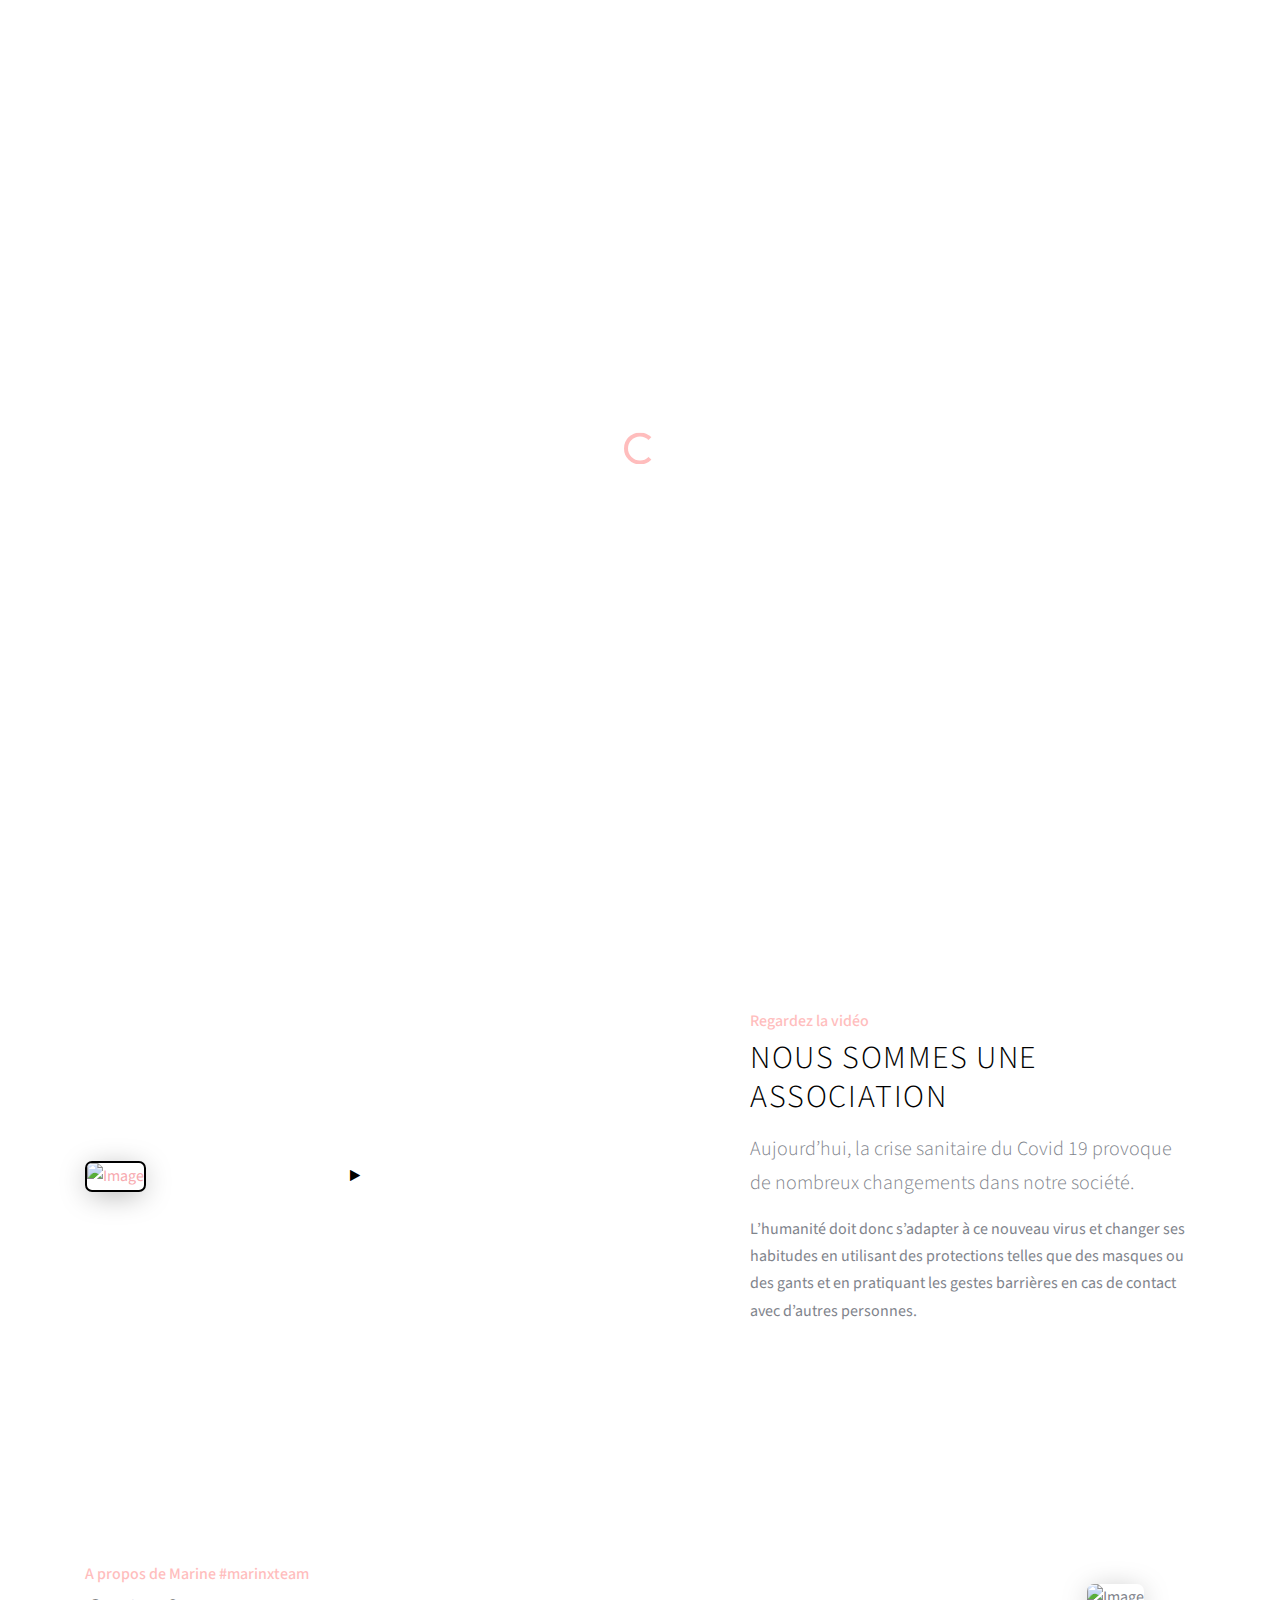
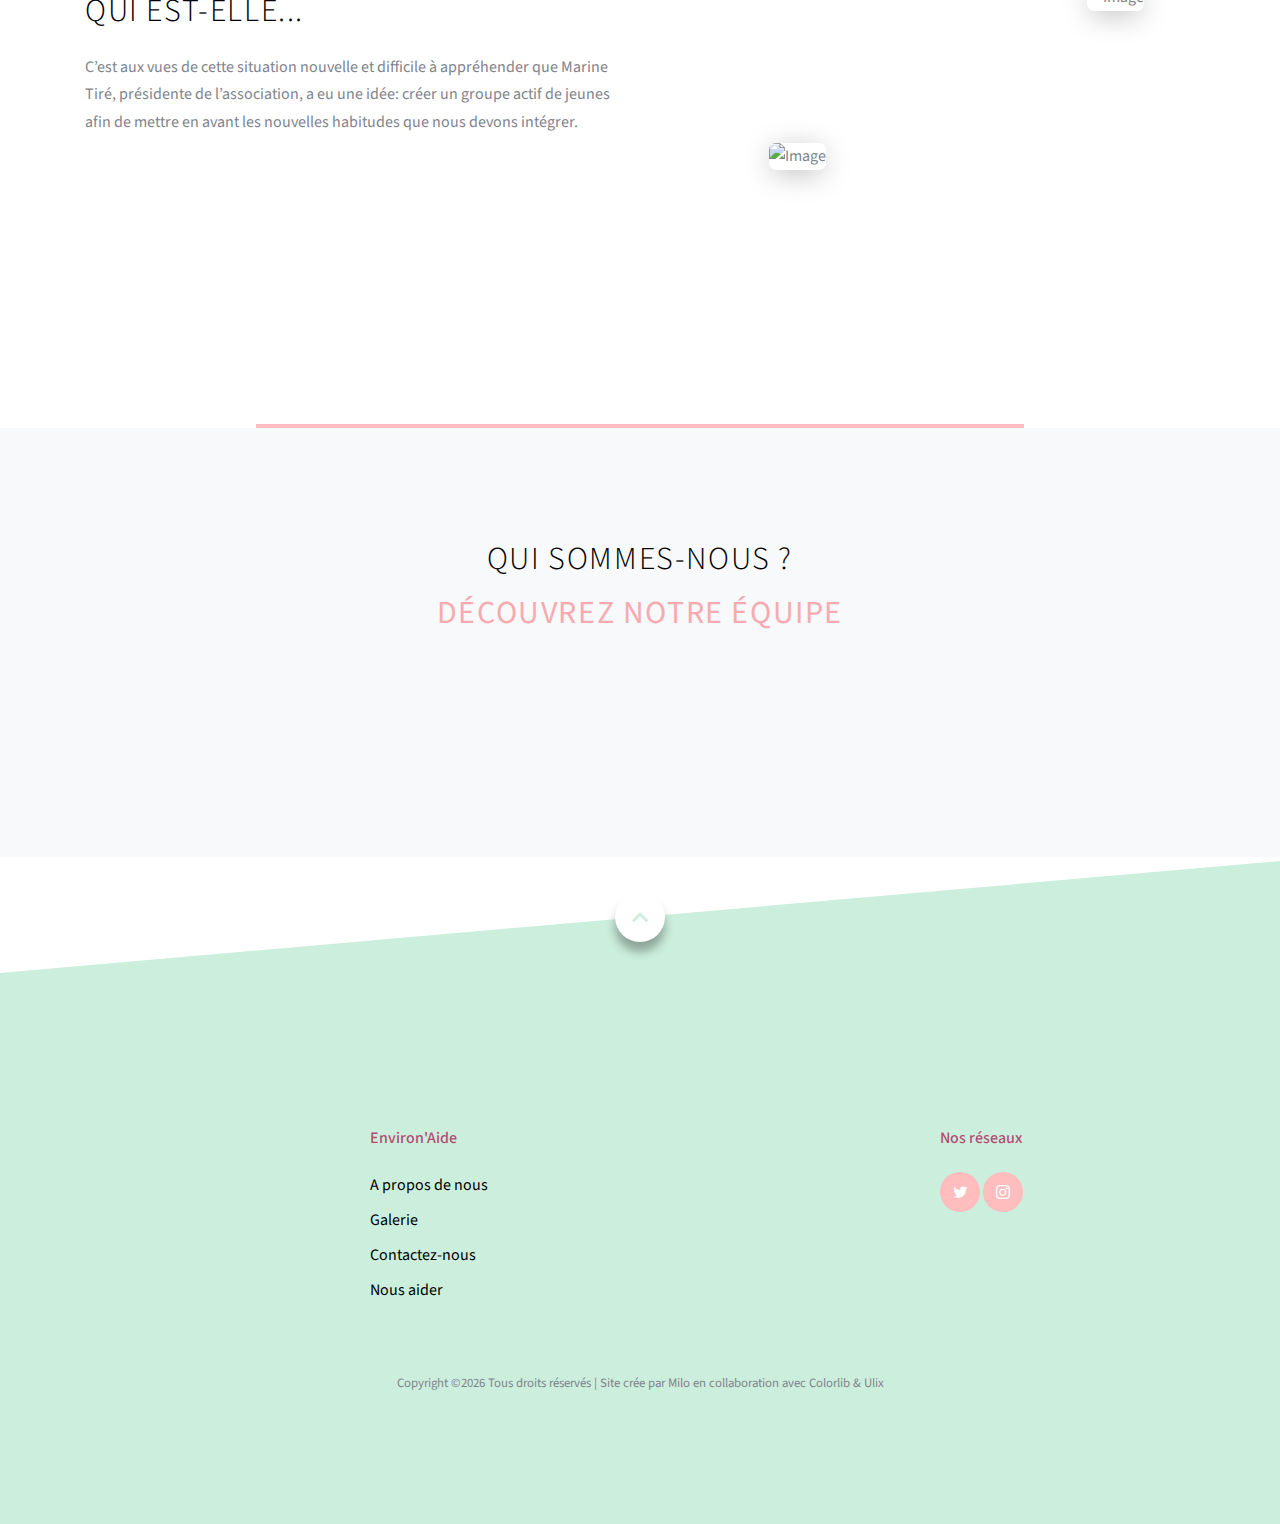
==== commit d8c5195b: "update background img" ====
--- a/about.html
+++ b/about.html
@@ -1,7 +1,7 @@
 <!doctype html>
-<html lang="en">
+<html lang="fr">
   <head>
-    <title>CoronaCollec' 2k20</title>
+    <title>Environ'Aide</title>
     <meta charset="utf-8">
     <meta name="viewport" content="width=device-width, initial-scale=1, shrink-to-fit=no">
     
@@ -46,11 +46,11 @@
 
           <nav class="mx-auto site-navigation">
             <ul class="site-menu js-clone-nav d-none d-lg-block">
-              <li><a href="index.html" >Home</a></li>
-              <li><a href="about.html" class="nav-link active">A propos de nous</a></li>
+              <li><a href="about.html">A propos de nous</a></li>
               <li><a href="gallery.html">Galerie</a></li>
               <li><a href="contact.html">Contact</a></li>
               <li><a href="dons.html">Nous aider</a></li>
+              <li><a href="adhesion.html">Adhésion</a></li>
             </ul>
           </nav>
           
@@ -68,22 +68,22 @@
       <div class="container">
         <div class="row align-items-center justify-content-center">
           <div class="col-md-8 text-center">
-            <h1>A propos de nous...</h1>
+            <h1>A propos de nous</h1>
             <div class="mx-auto w-75">
-              <p>Qui sommes-nous ? Que fait-on ? Pourquoi ?</p>
-            </div>
+              <p>Vous retrouverez sur cette page toutes les informations nous concernants.</p>
+            </div>            
           </div>
         </div>
       </div>
         
       <!-- VIDEO -->
       <div class="video-container">
-        <video autoplay loop="true">
+        <video id="videowall" autoplay loop="true">
           <source type="video/mp4" src="videos/video.mp4">
         </video>
       </div>
 
-      <a href="#next-section" class="smoothscroll scroll-button">
+      <a href="#about-us-section" class="scroll-button smoothscroll">
         <span class=" icon-keyboard_arrow_down"></span>
       </a>
 
--- a/css/style.css
+++ b/css/style.css
@@ -77,7 +77,7 @@
         top: 100%;
         position: absolute;
         text-align: left;
-        border-top: 2px solid #007bff;
+        border-top: 2px solid #ffbdc2;
         -webkit-box-shadow: 0 2px 10px -2px rgba(0, 0, 0, 0.1);
         box-shadow: 0 2px 10px -2px rgba(0, 0, 0, 0.1);
         padding: 0px 0;
@@ -114,7 +114,7 @@
           color: #343a40; }
           .site-navbar .site-navigation .site-menu .has-children .dropdown a.active {
             background: #ebeef0;
-            color: #007bff; }
+            color: #ffbdc2; }
         .site-navbar .site-navigation .site-menu .has-children .dropdown > li {
           list-style: none;
           padding: 0;
@@ -162,7 +162,7 @@
         -o-transition: .3s all ease;
         transition: .3s all ease; }
       .site-navbar .site-navigation .site-menu.site-menu-dark > li > a:hover, .site-navbar .site-navigation .site-menu.site-menu-dark > li > a.active {
-        color: #007bff;
+        color: #ffbdc2;
         position: relative; }
         .site-navbar .site-navigation .site-menu.site-menu-dark > li > a:hover:after, .site-navbar .site-navigation .site-menu.site-menu-dark > li > a.active:after {
           -webkit-transform: scale(1);
@@ -170,7 +170,8 @@
           transform: scale(1); }
 
 .site-mobile-menu {
-  width: 300px;
+  font-size:5rem;
+  /* width: 300px; */
   position: fixed;
   right: 0;
   z-index: 2000;
@@ -238,7 +239,7 @@
       position: relative;
       color: #212529; }
       .site-mobile-menu .site-nav-wrap a:hover {
-        color: #007bff;
+        color: #ffbdc2;
         text-decoration: none; }
     .site-mobile-menu .site-nav-wrap li {
       position: relative;
@@ -365,7 +366,7 @@
         color: #000; }
         .sticky-wrapper.is-sticky .site-navbar .site-menu > li > a:after {
           height: 2px;
-          background: #007bff;
+          background: #ffbdc2;
           content: "";
           position: absolute;
           bottom: 0;
@@ -378,7 +379,7 @@
           -o-transition: .3s all ease;
           transition: .3s all ease; }
         .sticky-wrapper.is-sticky .site-navbar .site-menu > li > a:hover, .sticky-wrapper.is-sticky .site-navbar .site-menu > li > a.active {
-          color: #007bff;
+          color: #ffbdc2;
           position: relative; }
           .sticky-wrapper.is-sticky .site-navbar .site-menu > li > a:hover:after, .sticky-wrapper.is-sticky .site-navbar .site-menu > li > a.active:after {
             -webkit-transform: scale(1);
@@ -435,6 +436,9 @@
     @media (max-width: 991.98px) {
       .home-section h1 {
         font-size: 9rem; } }
+    @media (max-width: 590px) {
+      .home-section h1{
+        font-size: 5rem; } }     
     
   .home-section p {
     font-size: 1.2rem;
@@ -508,10 +512,10 @@
         max-width: 400px;
         position: relative; } }
   .img-overlap .img-1 {
-    top: 0; }
+    top: 0; 
+    right: +10%; }
   .img-overlap .img-2 {
-    bottom: -20%;
-    right: -10%; }
+    bottom: -20%; }
     @media (max-width: 991.98px) {
       .img-overlap .img-2 {
         bottom: 30%; } }
@@ -562,6 +566,14 @@
   height: 100%;
   overflow: hidden;
   z-index: -1; }
+  @media (max-width: 990px) {
+    #videowall {
+      display: none;
+    }
+    .video-container {
+      background: url("../videos/fond.png");
+    }
+}
   .video-container video {
     min-width: 100%;
     min-height: 100%;
@@ -619,7 +631,7 @@
   .block__19738 .number {
     font-size: 2.2rem;
     font-weight: 300;
-    color: #007bff; }
+    color: #ffbdc2; }
   .block__19738 .caption {
     font-size: 1rem;
     display: block;
@@ -640,8 +652,8 @@
     width: 70px;
     height: 70px;
     border-radius: 50%;
-    border: 1px solid #007bff;
-    background: #007bff;
+    border: 1px solid #ffbdc2;
+    background: #ffbdc2;
     margin-bottom: 1.5rem;
     -webkit-transition: .3s all ease;
     -o-transition: .3s all ease;
@@ -685,7 +697,7 @@
     .block__62849 .block__16443:hover .custom-icon {
       background: transparent; }
       .block__62849 .block__16443:hover .custom-icon [class^="icon-"], .block__62849 .block__16443:hover .custom-icon [class^="flaticon-"] {
-        color: #007bff; }
+        color: #ffbdc2; }
 
 .block__62272 .section-title {
   font-size: 2rem; }
@@ -823,9 +835,9 @@
       -webkit-transition: .3s all ease;
       -o-transition: .3s all ease;
       transition: .3s all ease;
-      background: #007bff;
+      background: #ffbdc2;
       color: #fff;
-      border: 1px solid #007bff; }
+      border: 1px solid #ffbdc2; }
     .block__76208 .accordion-item .heading > a[aria-expanded="false"]:before {
       content: "\e313";
       color: #ccc;
@@ -943,7 +955,7 @@
     .site-footer ul li a {
       color: #000; }
       .site-footer ul li a:hover {
-        color: #ced; }
+        color: #ffbdc2; }
   .site-footer .scroll-top {
     position: absolute;
     z-index: 5;
@@ -1004,12 +1016,12 @@
   text-transform: uppercase; }
   .filters .btn:hover {
     border-color: transparent;
-    background: #007bff;
+    background: #ffbdc2;
     color: #fff; }
   .filters .btn.active {
-    background: #007bff !important;
+    background: #ffbdc2 !important;
     color: #fff;
-    border-color: #007bff !important;
+    border-color: #ffbdc2 !important;
     -webkit-box-shadow: 0 4px 15px -3px rgba(0, 123, 255, 0.5) !important;
     box-shadow: 0 4px 15px -3px rgba(0, 123, 255, 0.5) !important; }
 
@@ -1131,7 +1143,7 @@
   .ul-check.success li:before {
     color: #28a745; }
   .ul-check.primary li:before {
-    color: #007bff; }
+    color: #ffbdc2; }
 
 .block__18514 .block__47528 li {
   margin-bottom: 10px; }
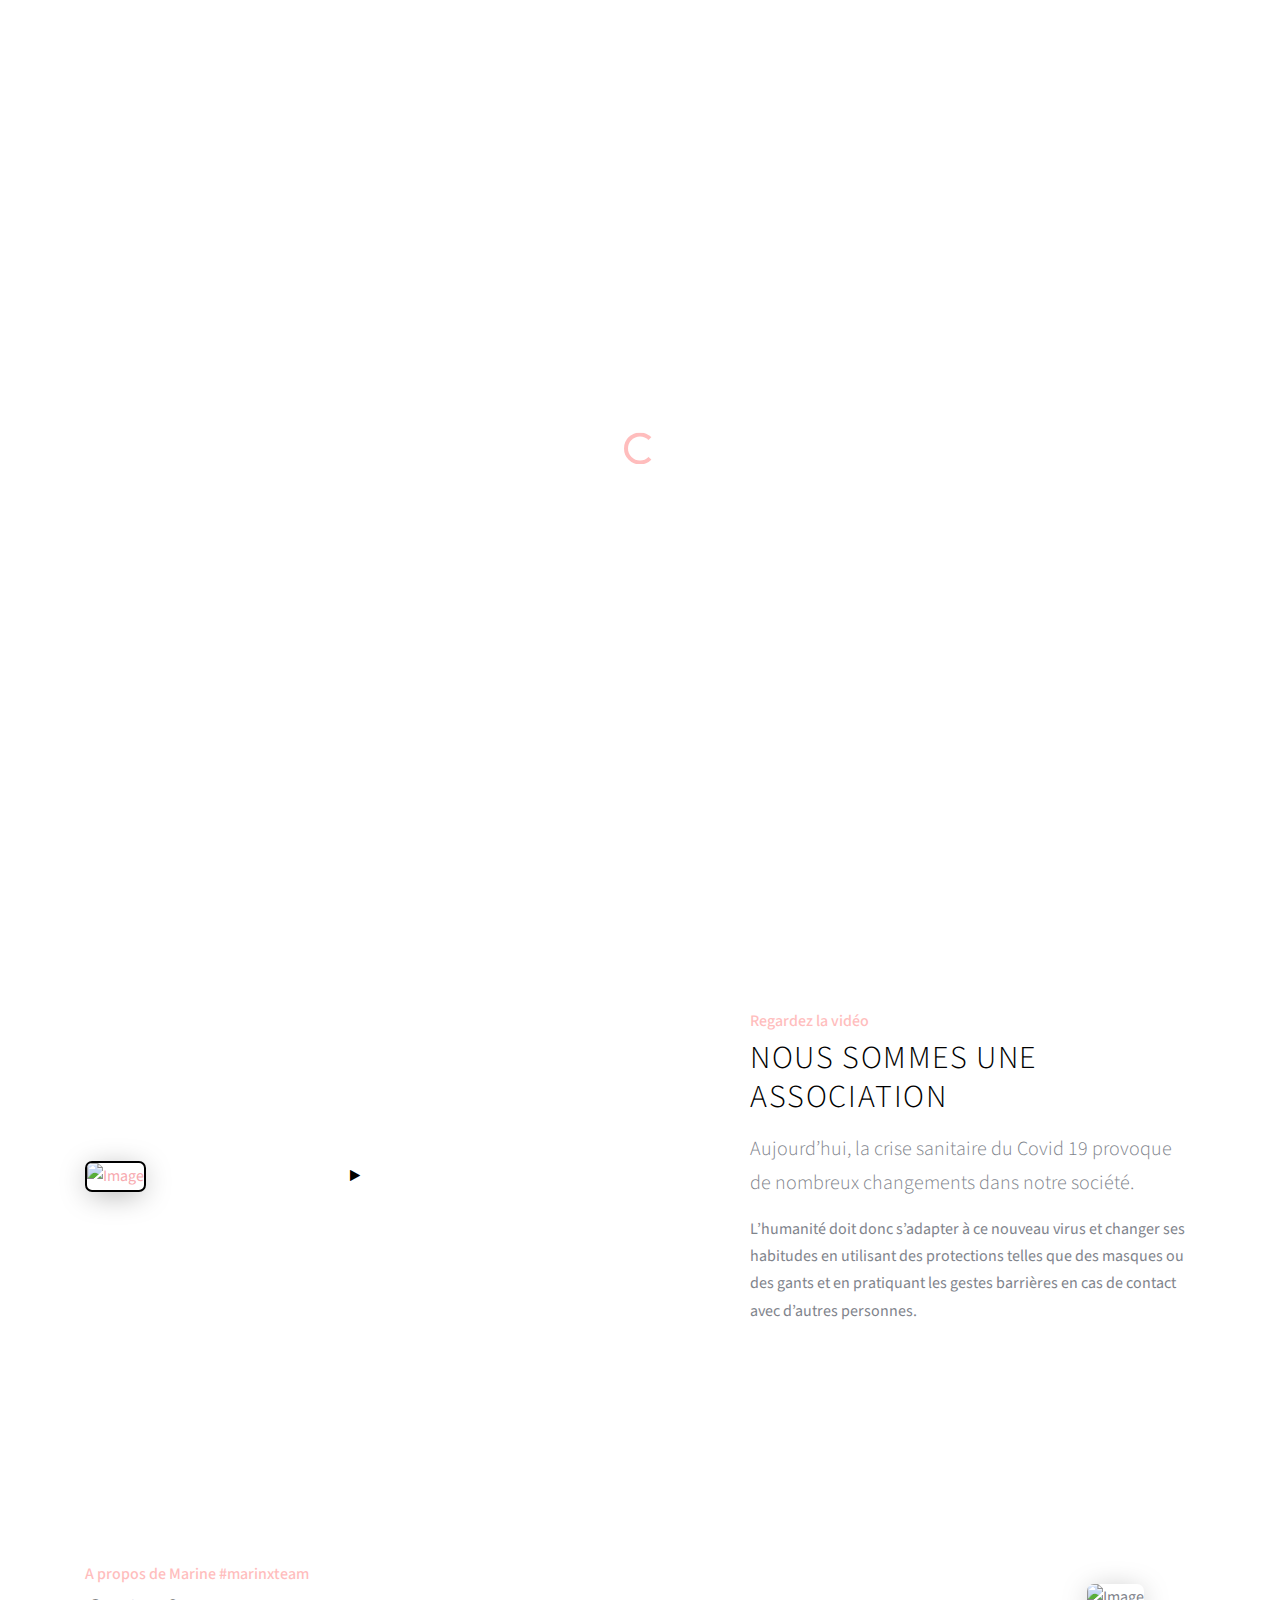
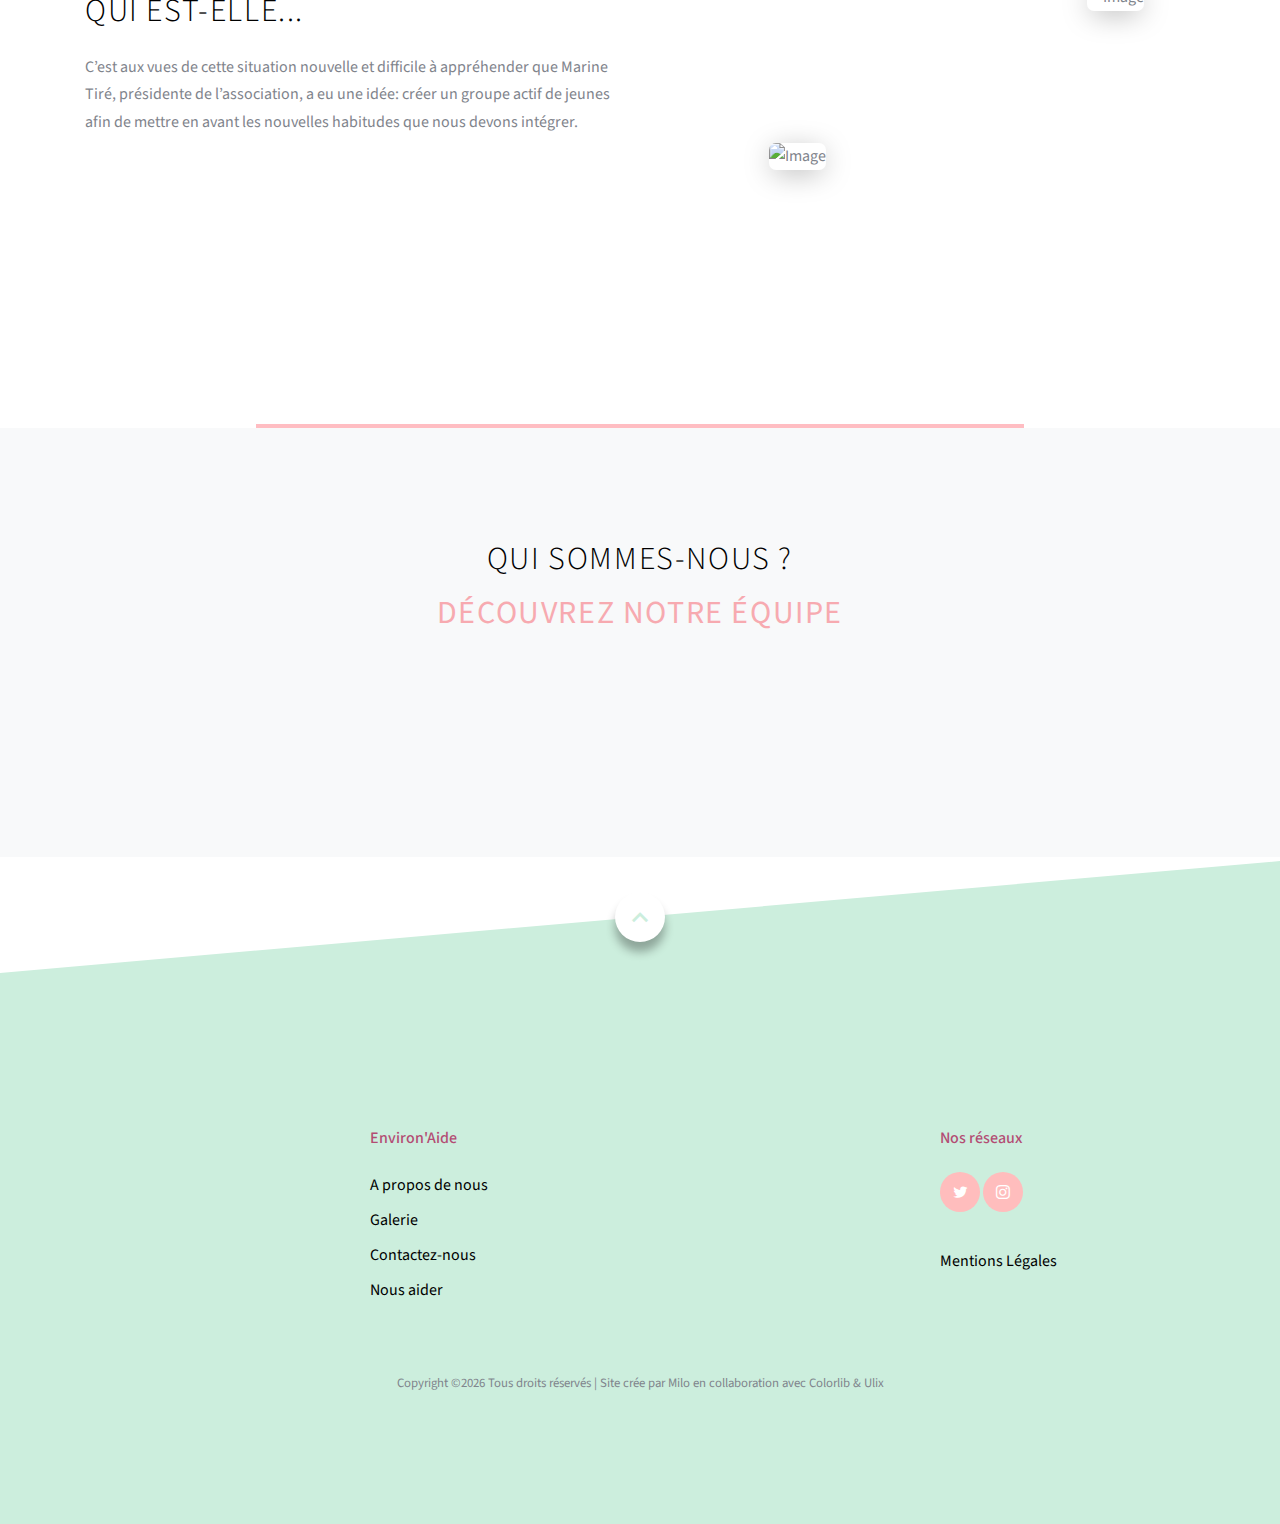
==== commit a372e219: "update mention" ====
--- a/about.html
+++ b/about.html
@@ -89,7 +89,7 @@
 
     </section>
 
-    <section class="site-section" id="next-section">
+    <section class="site-section" id="about-us-section">
       <div class="container">
         <div class="row align-items-center">
           <div class="col-lg-6 mb-5 mb-lg-0">
@@ -179,6 +179,10 @@
                       <a href="#"><span class="icon-twitter"></span></a>
               <a href="https://www.instagram.com/environaid/?hl=fr"><span class="icon-instagram"></span></a>
             </div>
+            <div class="list-unstyled">
+              <br>
+              <a href="Mentions-légales.pdf">Mentions Légales</a></li>
+            </div>            
           </div>
         </div>
   
--- a/css/style.css
+++ b/css/style.css
@@ -949,7 +949,7 @@
   .site-footer a {
     color: #000; }
     .site-footer a:hover {
-      color: #fff; }
+      color: #ffbdc2; }
   .site-footer ul li {
     margin-bottom: .5rem; }
     .site-footer ul li a {
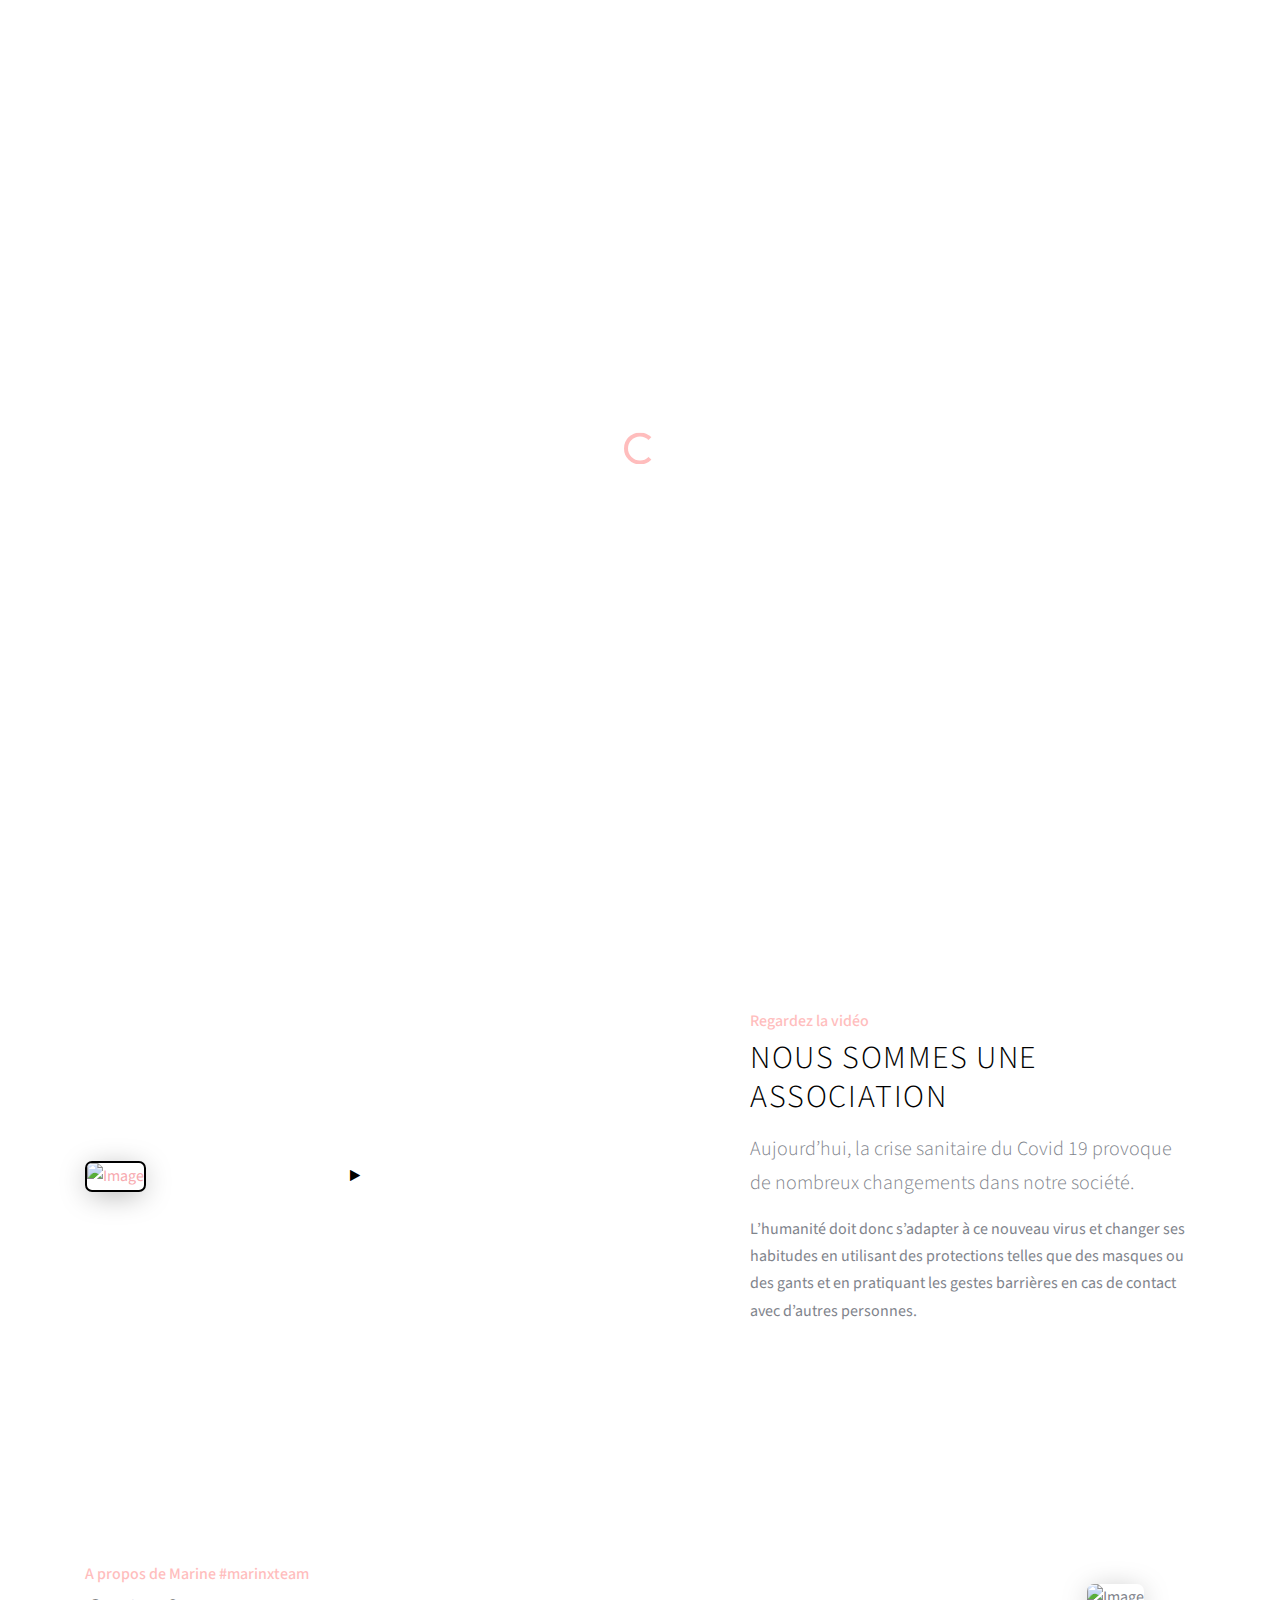
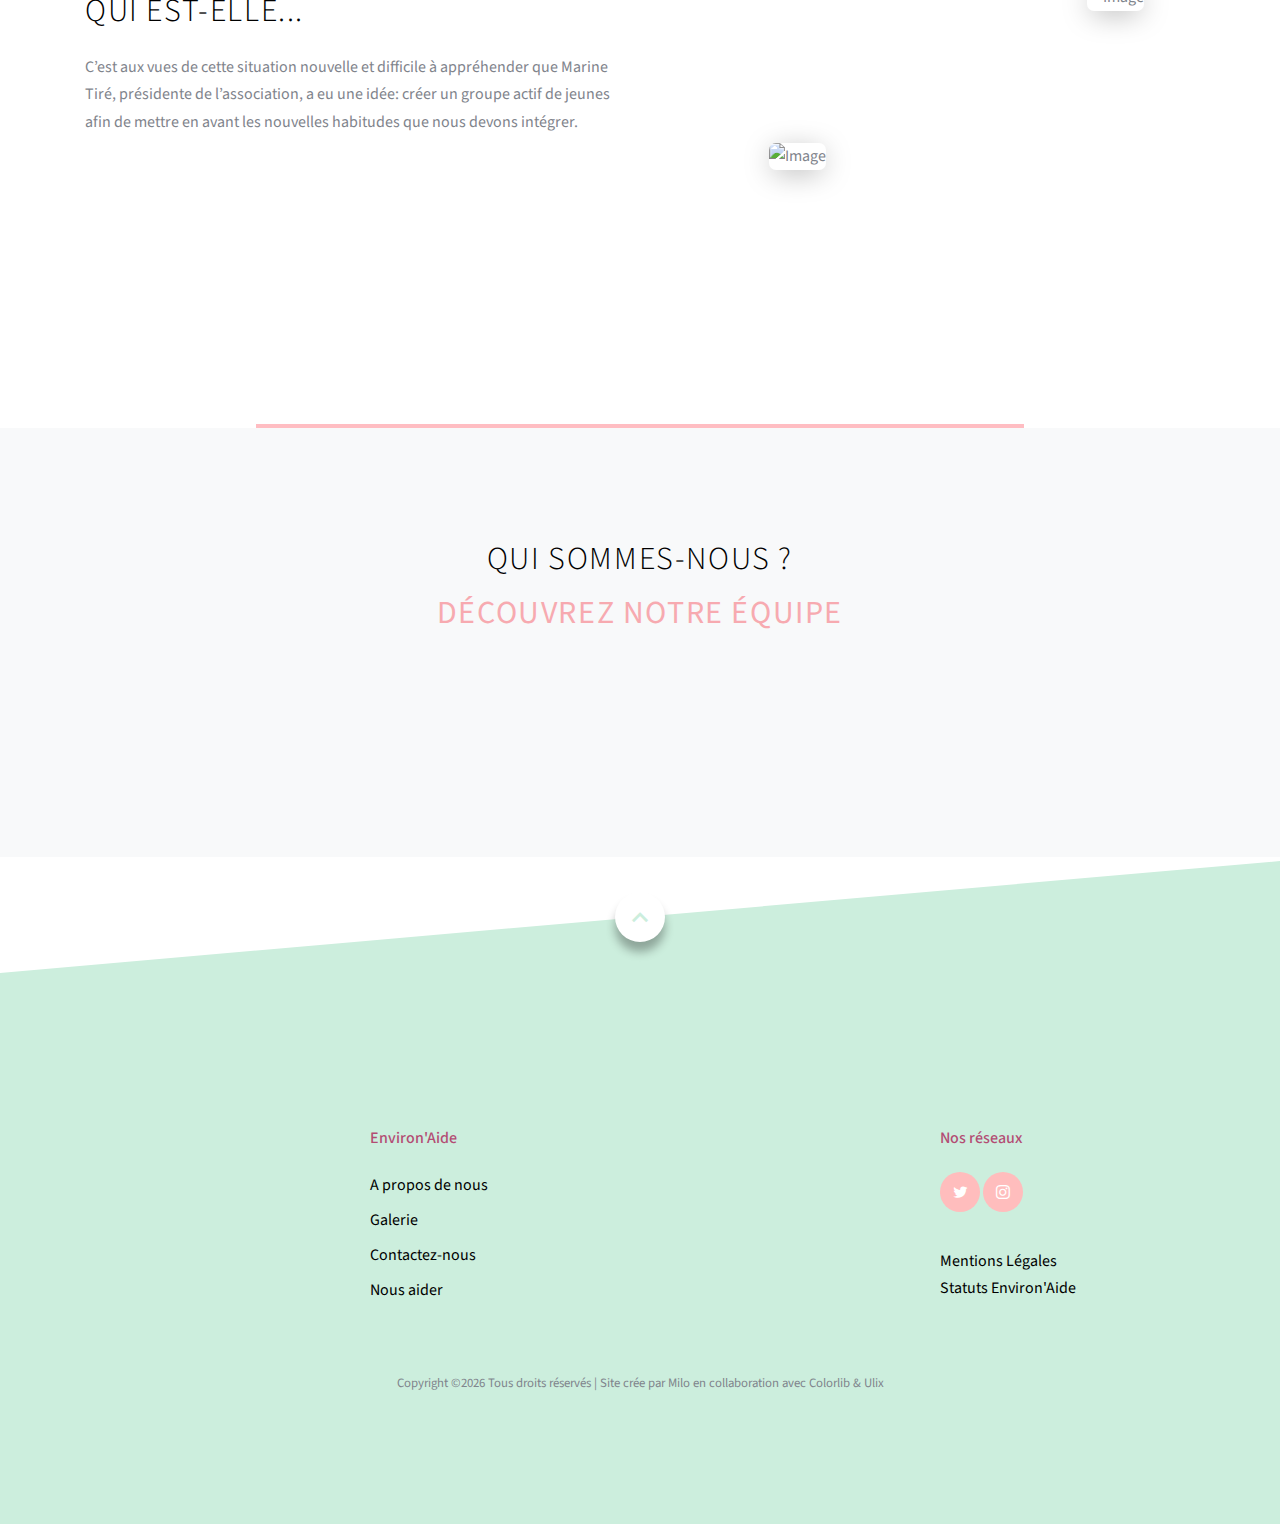
==== commit 5acaeae7: "Update about.html" ====
--- a/about.html
+++ b/about.html
@@ -181,7 +181,8 @@
             </div>
             <div class="list-unstyled">
               <br>
-              <a href="Mentions-légales.pdf">Mentions Légales</a></li>
+              <li><a href="Mentions-légales.pdf">Mentions Légales</a></li>
+              <li><a href="statuts.pdf">Statuts Environ'Aide</a></li>
             </div>            
           </div>
         </div>
@@ -213,4 +214,4 @@
     
     <script src="js/custom.js"></script>
   </body>
-  </html>+  </html>
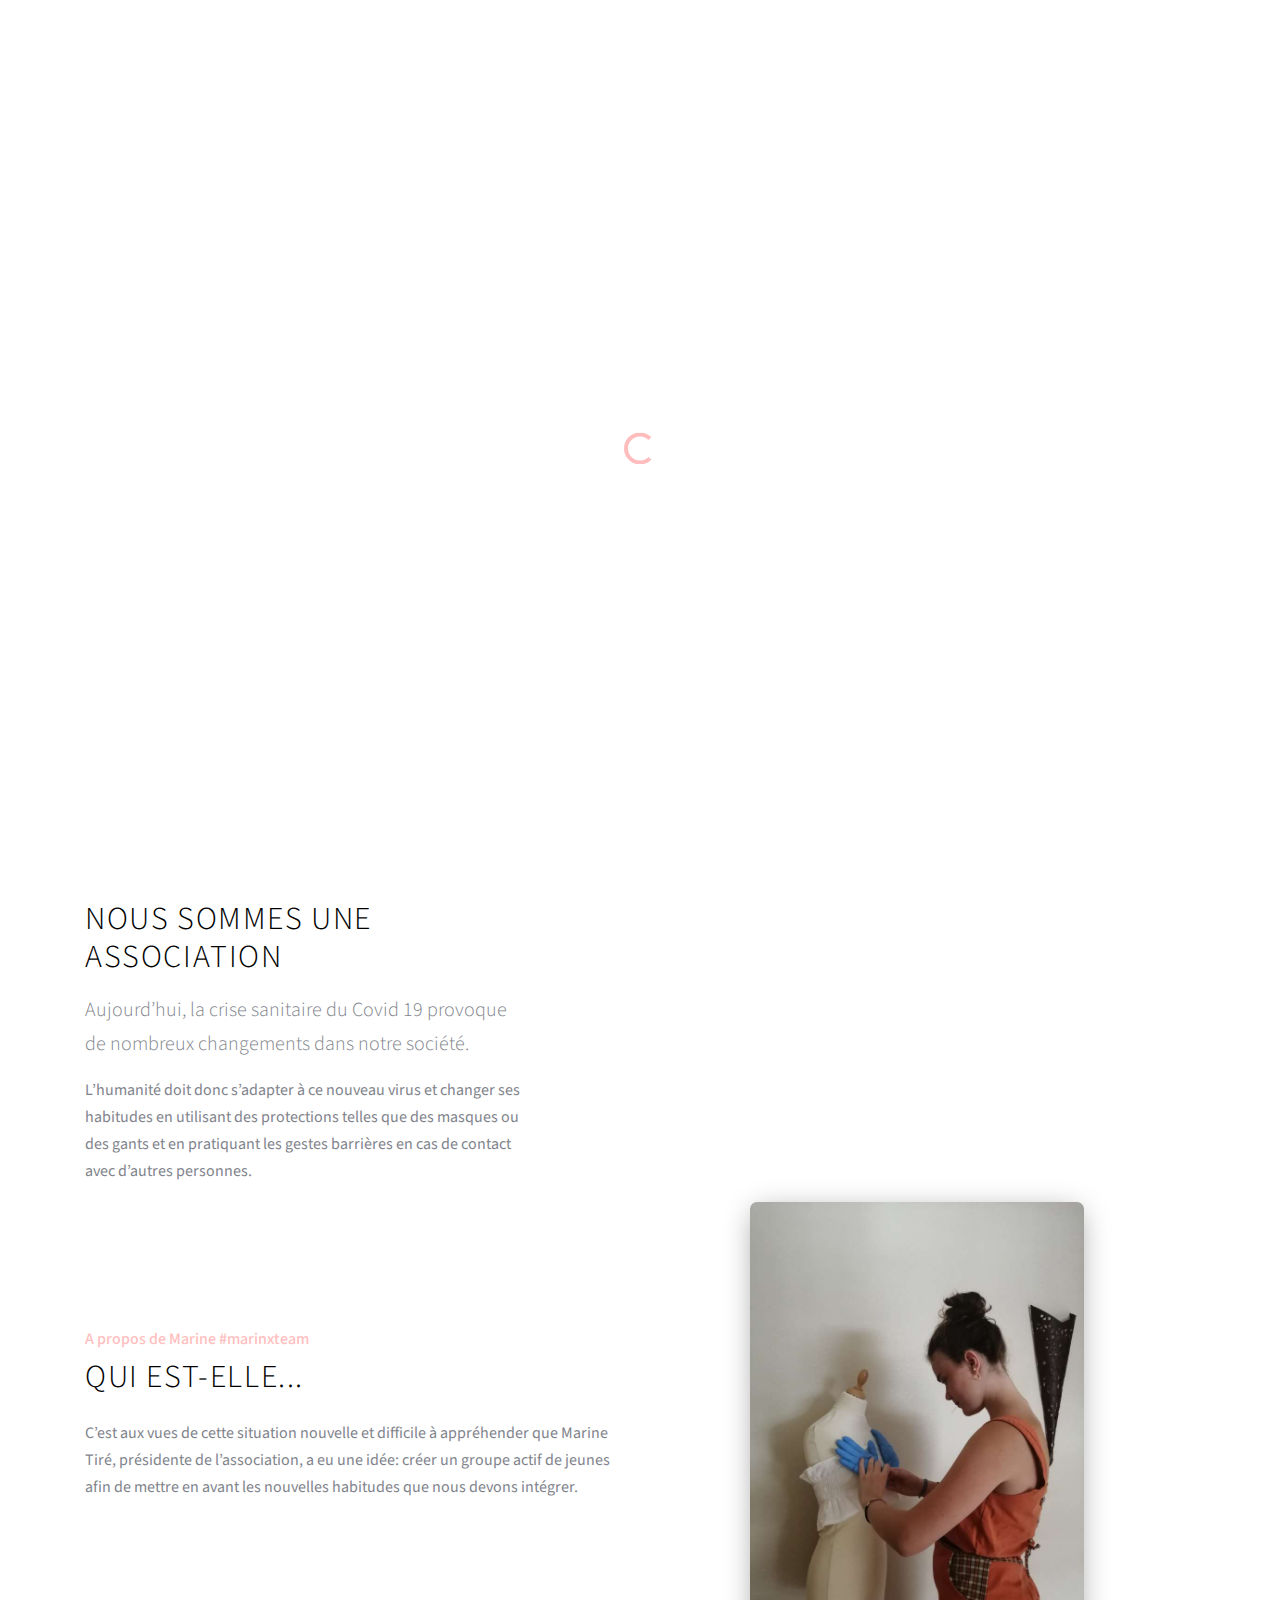
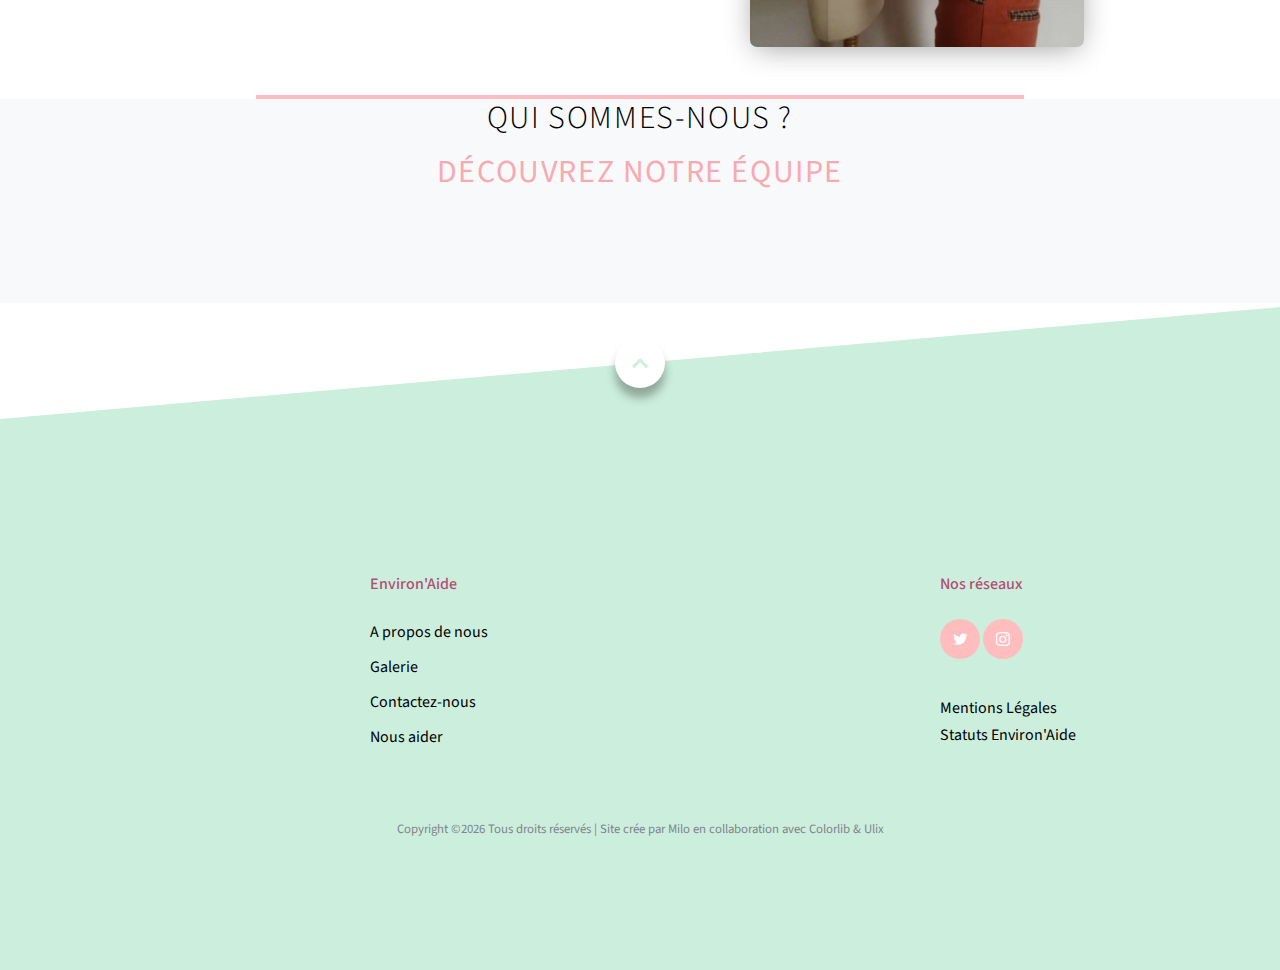
==== commit 23fadafe: "UP modif" ====
--- a/about.html
+++ b/about.html
@@ -70,7 +70,7 @@
           <div class="col-md-8 text-center">
             <h1>A propos de nous</h1>
             <div class="mx-auto w-75">
-              <p>Vous retrouverez sur cette page toutes les informations nous concernants.</p>
+              <p>Vous retrouverez sur cette page toutes les informations nous concernant.</p>
             </div>            
           </div>
         </div>
@@ -89,17 +89,17 @@
 
     </section>
 
-    <section class="site-section" id="about-us-section">
-      <div class="container">
-        <div class="row align-items-center">
-          <div class="col-lg-6 mb-5 mb-lg-0">
-            <a data-fancybox data-ratio="2" href="https://vimeo.com/317571768" class="block__96788">
+    <section class="site-sectionb" id="about-us-section">
+      <div class="container">
+        <div class="row align-items-center" >
+          <!-- <div class="col-lg-6 mb-5 mb-lg-0">
+             <a data-fancybox data-ratio="2" href="https://vimeo.com/317571768" class="block__96788">
               <span class="play-icon"><span class="icon-play"></span></span>
               <img style="border:2px solid black" src="https://dummyimage.com/640x360/fff/aaa" alt="Image" class="img-fluid img-shadow">
             </a>
-          </div>
-          <div class="col-lg-5 ml-auto">
-            <h3 class="section-title-sub text-primary">Regardez la vidéo</h3>
+          </div> -->
+          <div class="col-lg-5 mb-auto">
+            <!-- <h3 class="section-title-sub text-primary">Regardez la vidéo</h3> -->
             <h2 class="section-title mb-3">Nous sommes une association</h2>
             <p class="lead">Aujourd’hui, la crise sanitaire du Covid 19 provoque de nombreux changements dans notre société.</p>
             <p> L’humanité doit donc s’adapter à ce nouveau virus et changer ses habitudes en utilisant des protections telles que des masques ou des gants et en pratiquant les gestes barrières en cas de contact avec d’autres personnes.</p>
@@ -109,18 +109,17 @@
     </section>
 
     <!-- ABOUT US -->
-    <section class="site-section about-us-section" >
+    <section class="site-sectionb about-us-section" >
       <div class="container">
         
-        <div class="row mb-5 pt-0 site-section">
+        <div class="row mb-5 pt-0 site-sectionb">
           <div class="col-md-6 align-self-center">
             <h3 class="section-title-sub text-primary">A propos de Marine #marinxteam</h3>
             <h2 class="section-title mb-4">Qui est-elle...</h2>           
             <p>C’est aux vues de cette situation nouvelle et difficile à appréhender que Marine Tiré, présidente de l’association, a eu une idée: créer un groupe actif de jeunes afin de mettre en avant les nouvelles habitudes que nous devons intégrer.</p>
           </div>
-          <div class="col-md-5 ml-auto img-overlap">
-            <div class="img-1"><img src="https://dummyimage.com/640x360/fff/aaa" alt="Image" class="img-fluid img-shadow"></div>
-            <div class="img-2"><img src="https://dummyimage.com/640x360/fff/aaa" alt="Image" class="img-fluid img-shadow"></div>
+          <div class="col-md-5 ml-auto">
+            <div class="img-1"><img src="images/marinx.png" alt="" width="" height="200" class="img-fluid img-shadow"></div>
           </div>
         </div>
       </div>
@@ -128,7 +127,7 @@
     
     <hr style="border: 2px solid #ffbdc2; margin: 0 20%">
     <!-- quoi -->
-    <section class="site-section services-section bg-light block__62849" id="services-section">
+    <section class="site-sectionb services-section bg-light block__62849" id="services-section">
       <div class="container">
         <div class="row mb-5">
           <div class="col-12 text-center" data-aos="fade">
--- a/css/style.css
+++ b/css/style.css
@@ -423,6 +423,10 @@
   position: relative;
   z-index: 2; }
 
+.site-sectionb {
+  position: relative;
+  z-index: 2; }
+
 .text-black {
   color: #000 !important; }
 .home-section {
